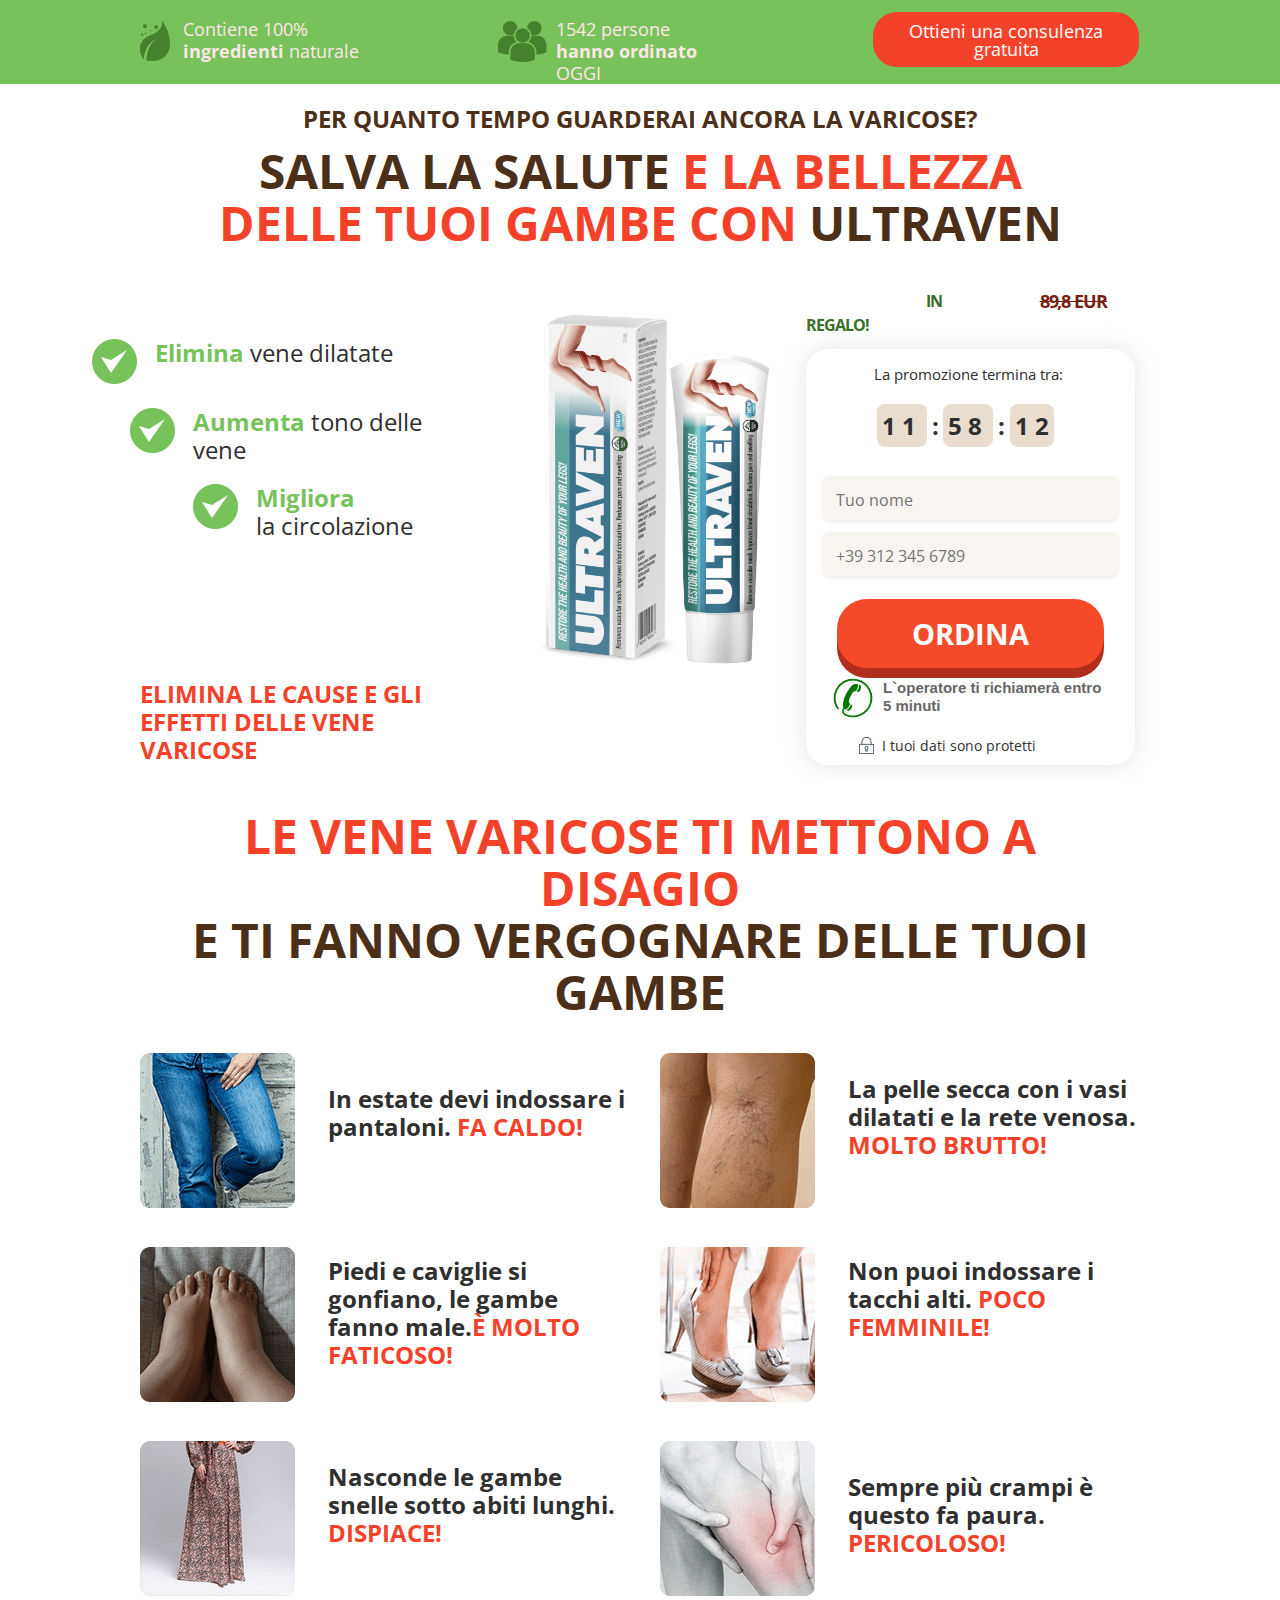
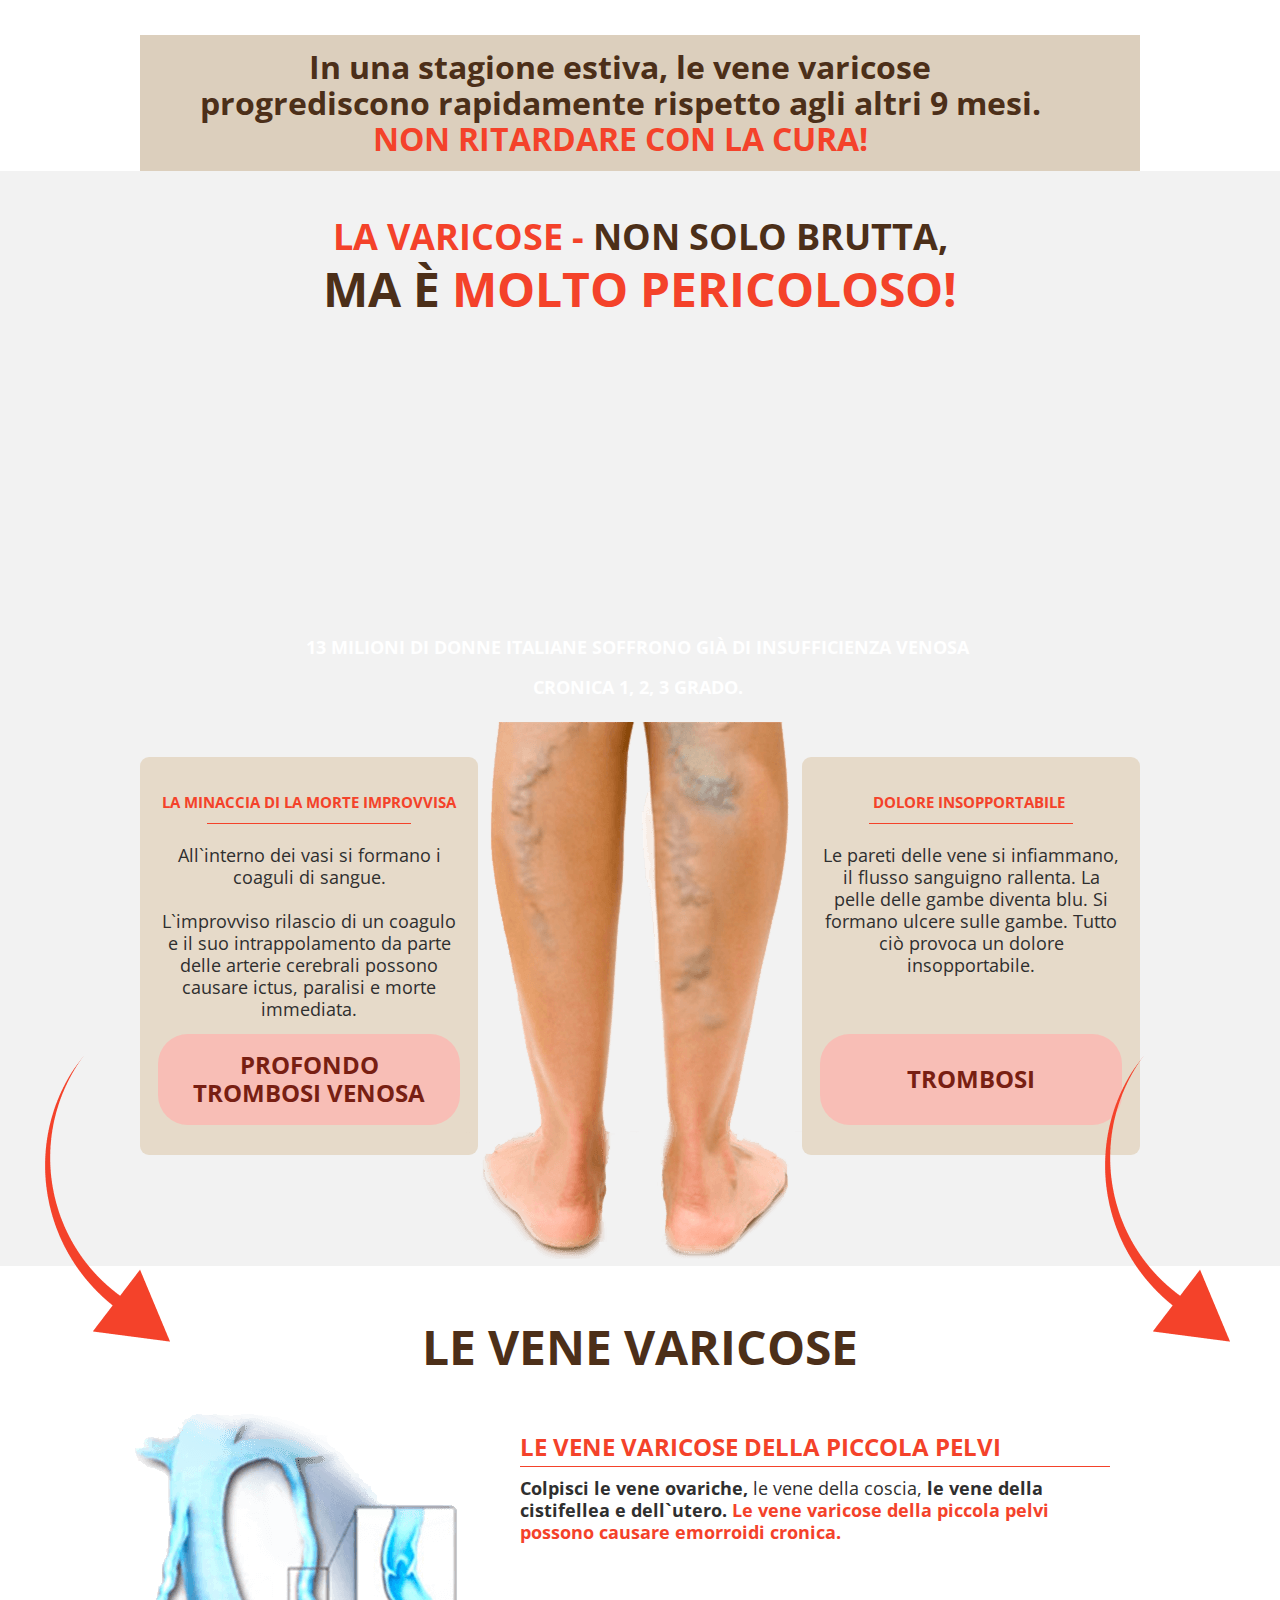
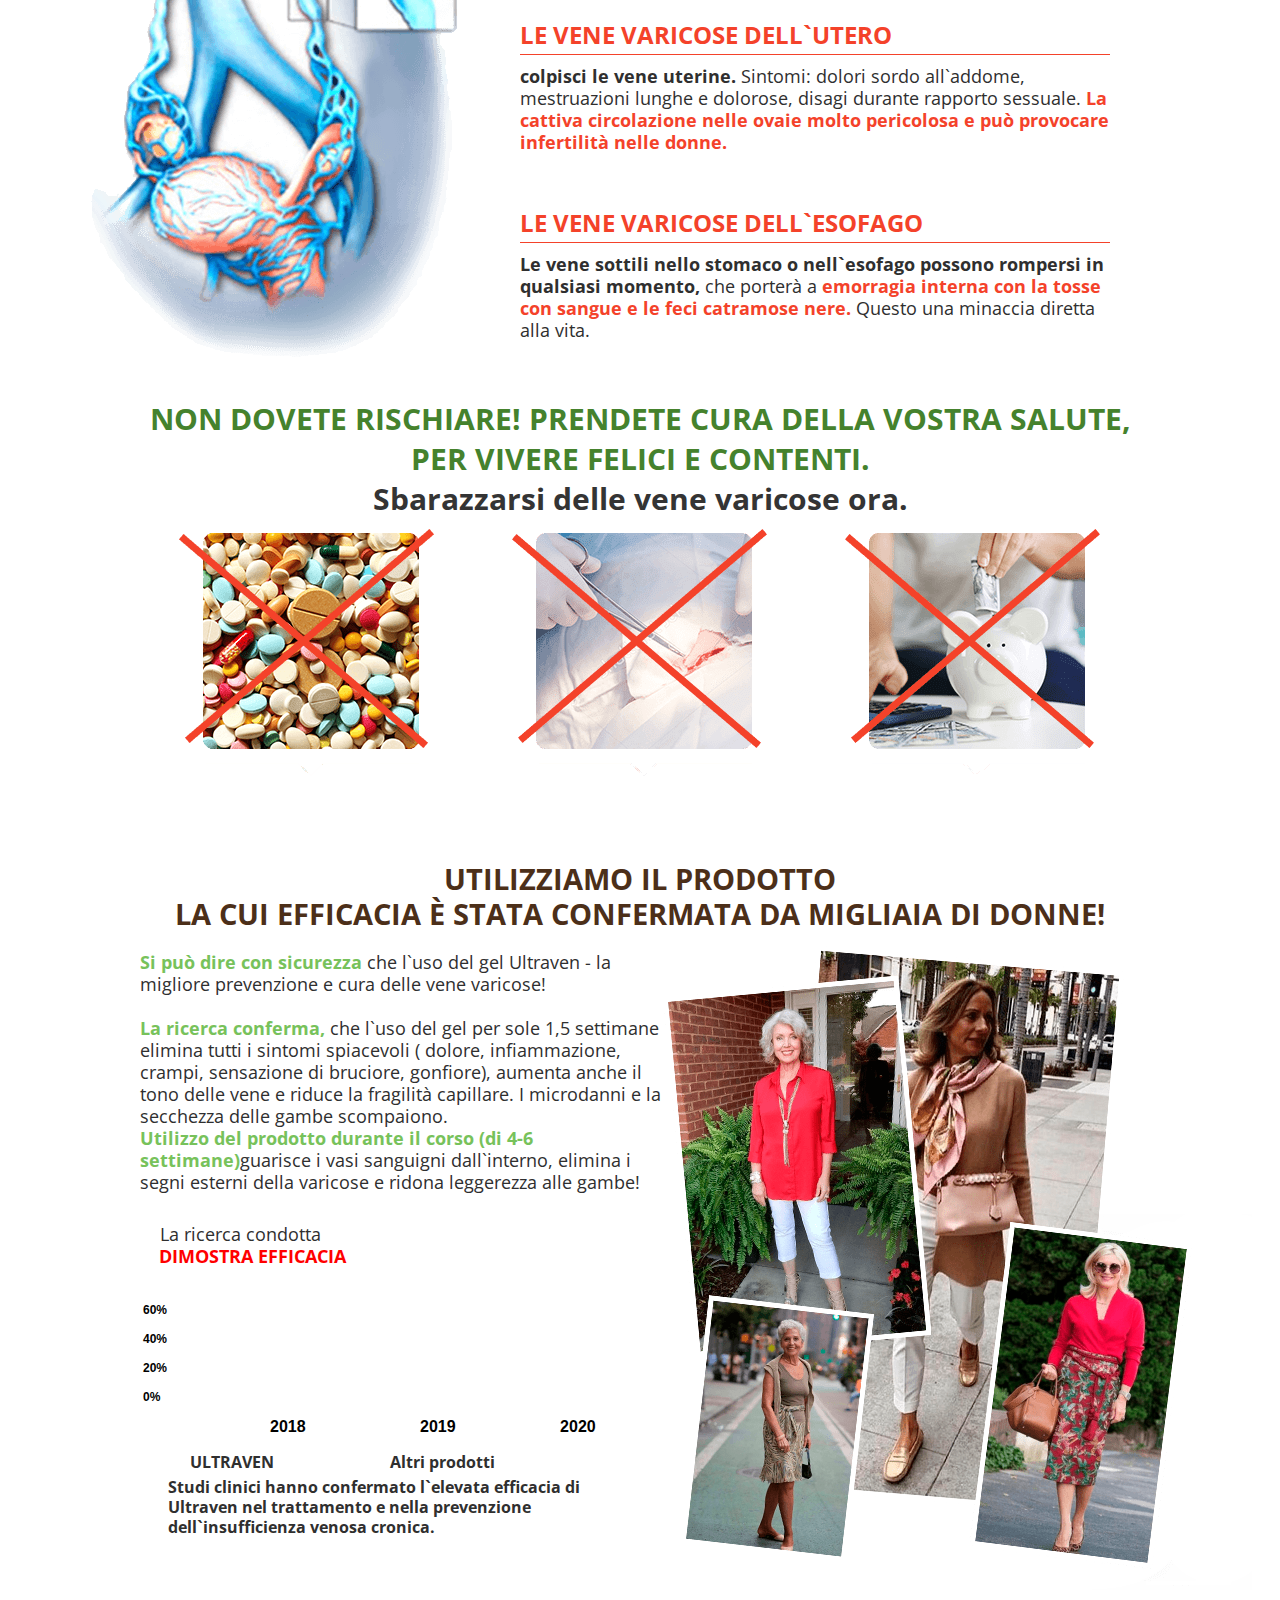
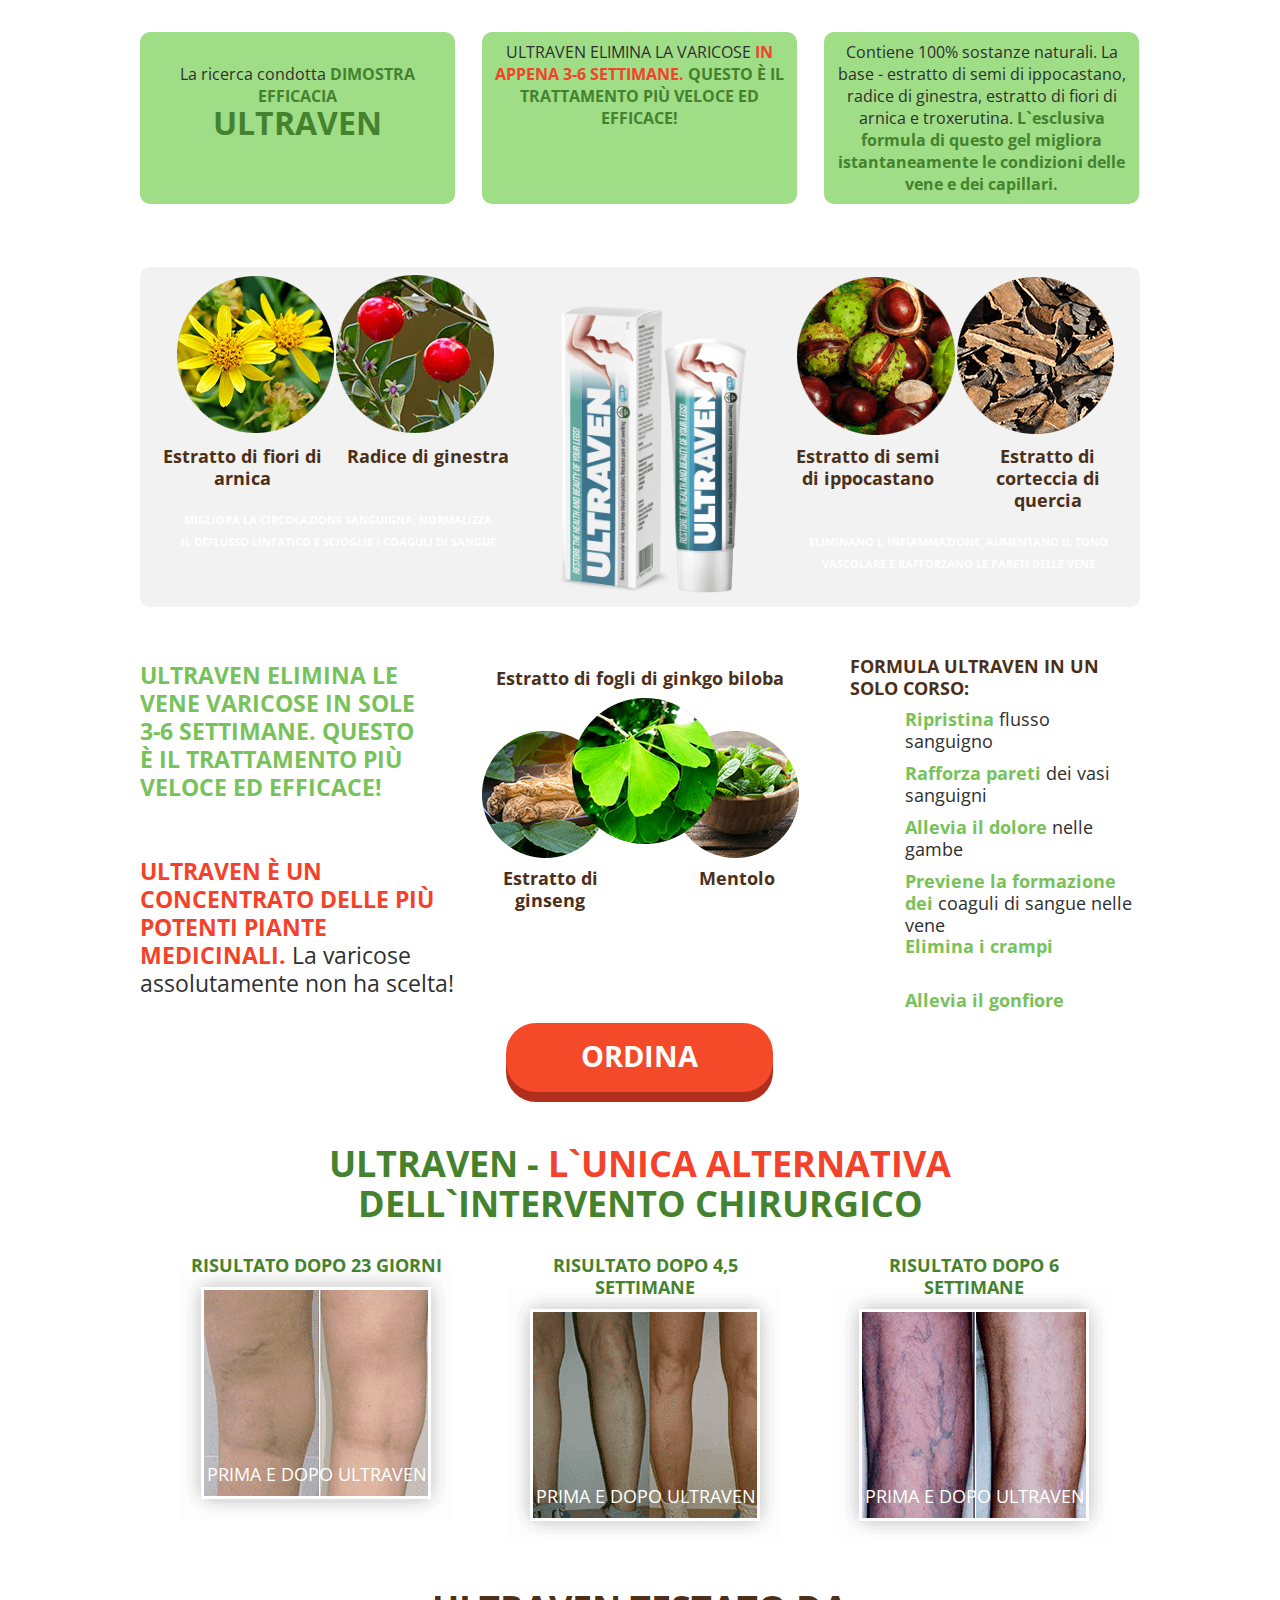
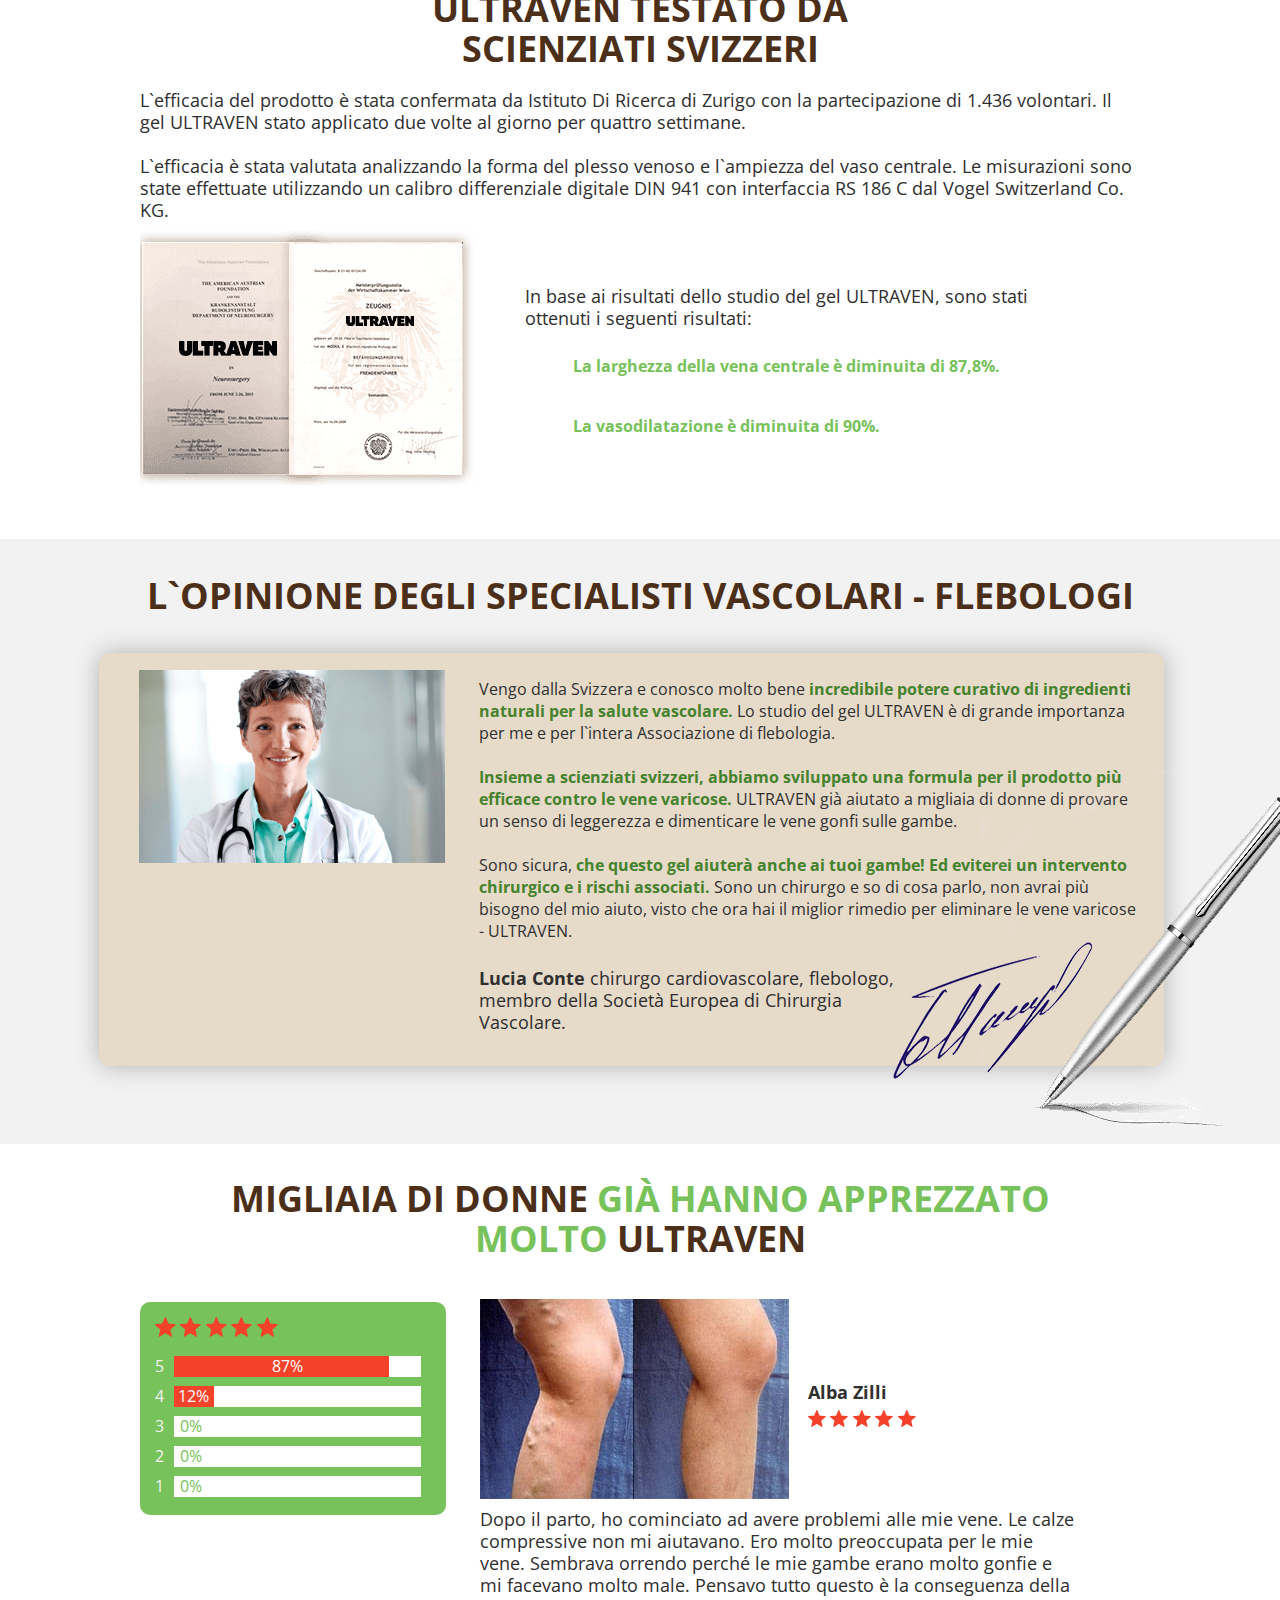
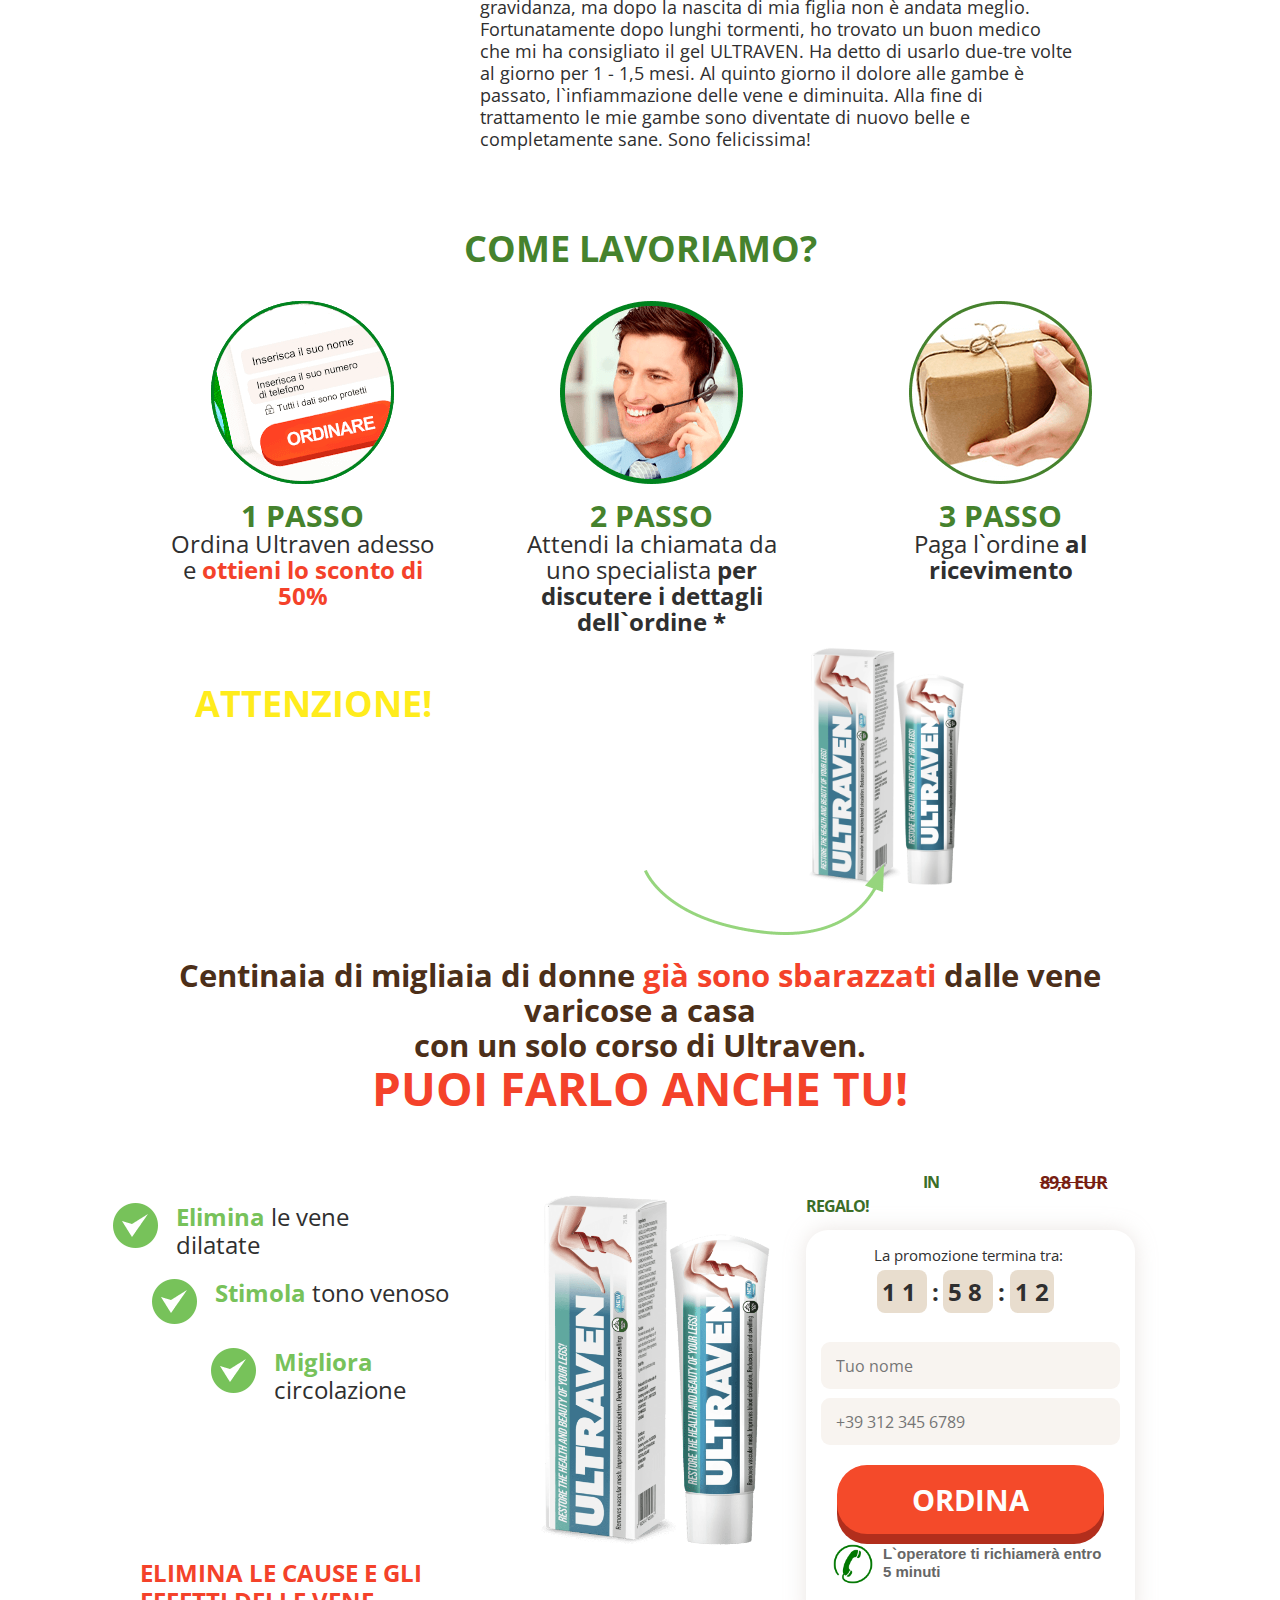
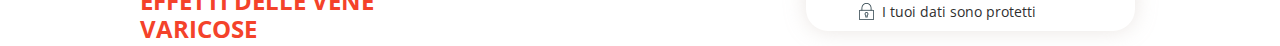
==== index.html @ 1800dbd3 "first commit" ====
<!DOCTYPE html>
<html lang="it">
<head>
    <!-- Google Tag Manager -->
<script>(function(w,d,s,l,i){w[l]=w[l]||[];w[l].push({'gtm.start':
new Date().getTime(),event:'gtm.js'});var f=d.getElementsByTagName(s)[0],
j=d.createElement(s),dl=l!='dataLayer'?'&l='+l:'';j.async=true;j.src=
'https://www.googletagmanager.com/gtm.js?id='+i+dl;f.parentNode.insertBefore(j,f);
})(window,document,'script','dataLayer','GTM-NSGW9RBL');</script>
<!-- End Google Tag Manager -->
<meta http-equiv="Content-Type" content="text/html; charset=UTF-8">
<title> Ultraven </title>
<link rel="stylesheet" type="text/css" media="all" href="assets/css/i_aff388.css">
<link rel="icon" href="" type="image/x-icon">
<link href="assets/css/normalize.css" rel="stylesheet" type="text/css">
<link href="assets/css/cb0bc.css" rel="stylesheet">
<link href="assets/css/style.css" rel="stylesheet" type="text/css">
<link href="assets/css/plyr.css" rel="stylesheet" type="text/css">
<meta name="viewport" content="width=435">
<!-- INTH_SNIPPET_TOP -->
</head>
<body>
    <!-- Google Tag Manager (noscript) -->
<noscript><iframe src="https://www.googletagmanager.com/ns.html?id=GTM-NSGW9RBL"
height="0" width="0" style="display:none;visibility:hidden"></iframe></noscript>
<!-- End Google Tag Manager (noscript) -->
<div class="container">
    <div class="block1">
        <div class="top-line">
            <div class="wrapper">
                <div class="item item1">
                    <div class="iimage"><img src="assets/img/icon1.png" alt=""></div>
                    <div class="itext"> Contiene 100%<br><span class="bold">ingredienti </span> naturale</div>
                </div>
                <div class="item item2">
                    <div class="iimage"><img src="assets/img/icon2.png" alt=""></div>
                    <div class="itext">1542 persone <br>
                        <span class="bold">hanno ordinato </span> OGGI
                    </div>
                </div>
                <div class="button-block">
                    <button onclick="$('#apply').arcticmodal(); return false;">Ottieni una consulenza gratuita</button>
                </div>
            </div>
        </div>
        <div class="wrapper">
            <div class="title"><span class="small uppercase">PER QUANTO TEMPO GUARDERAI ANCORA LA VARICOSE? </span>
                <br>SALVA LA SALUTE <span class="red">E LA BELLEZZA  <br>DELLE TUOI GAMBE CON </span>ULTRAVEN
            </div>
            <div class="left-block">
                <div class="item item1">
                    <div class="iimage"><img src="assets/img/check.png" alt=""></div>
                    <div class="itext"><span class="green">Elimina </span> vene dilatate</div>
                </div>
                <div class="item item2">
                    <div class="iimage"><img src="assets/img/check.png" alt=""></div>
                    <div class="itext"><span class="green">Aumenta</span> tono delle vene</div>
                </div>
                <div class="item item3">
                    <div class="iimage"><img src="assets/img/check.png" alt=""></div>
                    <div class="itext"><span class="green">Migliora</span><br> la circolazione</div>
                </div>
                <div class="textline">ELIMINA LE CAUSE E GLI EFFETTI DELLE VENE VARICOSE</div>
            </div>
            <div class="central-block">
                <div class="product-block"><img class="img__product-1" src="assets/img/product.png" alt=""></div>
            </div>
            <div class="right-block">
                <div class="right-label">
                    <div class="rleft"><span class="white"><span class="dyn_discount">50 % </span>DAL COSTO </span>IN
                        REGALO!
                    </div>
                    <div class="rright">
                        <s><span class="dyn_old_price oldPriceAndLabelForLandingInfoApi">89,8 EUR</span> <span
                                class="dyn_currency"></span></s>
                        <br><span class="new"><span class="dyn_price priceAndLabelForLandingInfoApi">44,90 EUR</span> <span
                            class="dyn_currency"></span></span>
                    </div>
                </div>
                <div class="form-block">
                    <div class="timer">
                        <div class="timer-text">La promozione termina tra:</div>

                        <div class="timer">
                                <span class="hour">
                                    <span class="num hour0">0</span>
                                    <span class="num hour1">1</span>
                                </span>
                            <span class="points__left">:</span>
                            <span class="minute">
                                    <span class="num min0">3</span>
                                    <span class="num min1">0</span>
                                </span>
                            <span class="points__right">:</span>
                            <span class="second">
                                    <span class="num sec0">3</span>
                                    <span class="num sec1">7</span>
                                </span>
                        </div>

                    </div>
                    <form method="post" class="intlTelInput orderForm" action="https://nguyenquythang.com/drcash.php">
                        <div class="inp-line inp-name">
                            <input type="text" name="name" required="required" placeholder="Tuo nome">
                            <div class="error-box"></div>
                        </div>
                        <div class="inp-line inp-phone">
                            <div class="intl-tel-input">
                                <input type="tel" name="phone" required="required" placeholder="+39 312 345 6789"
                                       class="phone" autocomplete="off" onkeyup="this.value=this.value.replace(/\s/,'')" minlength="5">
                                <div class="error-box"></div>
                                <div class="error-box"></div>
                                <div class="error-box"></div>
                            </div>
                            <div class="error-box"></div>

                        </div>
                        <input type="hidden" name="stream_code" value="n8jzf">

                        <div class="button-line">
                            <button type="submit">ORDINA</button>
                            <div class="callbackme">
                                L`operatore ti richiamerà entro 5 minuti
                            </div>
                        </div>
                        <div class="text"><img src="assets/img/icon3.png" alt="">I tuoi dati sono protetti</div>
                    </form>
                </div>
            </div>
        </div>
    </div>
    <div class="block2">
        <div class="wrapper">
            <div class="title"><span class="red">LE VENE VARICOSE TI METTONO A DISAGIO </span><br>E TI FANNO VERGOGNARE
                DELLE TUOI GAMBE
            </div>
            <div class="item-block">
                <div class="item item1">
                    <div class="iimage"><img src="assets/img/pic1.png" alt=""></div>
                    <div class="iline"></div>
                    <div class="itext">In estate devi indossare i pantaloni. <span class="red">FA CALDO!</span></div>
                </div>
                <div class="item item2">
                    <div class="iimage"><img src="assets/img/pic2.png" alt=""></div>
                    <div class="iline"></div>
                    <div class="itext">La pelle secca con i vasi dilatati e la rete venosa.<span class="red">
                            MOLTO BRUTTO!</span></div>
                </div>
                <div class="item item3">
                    <div class="iimage"><img src="assets/img/pic3.png" alt=""></div>
                    <div class="iline"></div>
                    <div class="itext">Piedi e caviglie si gonfiano, le gambe fanno male.<span class="red">È MOLTO FATICOSO! </span>
                    </div>
                </div>
                <div class="item item4">
                    <div class="iimage"><img src="assets/img/pic4.png" alt=""></div>
                    <div class="iline"></div>
                    <div class="itext">Non puoi indossare i tacchi alti. <span class="red">POCO FEMMINILE!</span></div>
                </div>
                <div class="item item5">
                    <div class="iimage"><img src="assets/img/pic5.png" alt=""></div>
                    <div class="iline"></div>
                    <div class="itext">Nasconde le gambe snelle sotto abiti lunghi. <span class="red">DISPIACE!</span>
                    </div>
                </div>
                <div class="item item6">
                    <div class="iimage"><img src="assets/img/pic6.png" alt=""></div>
                    <div class="iline"></div>
                    <div class="itext">Sempre più crampi è questo fa paura. <span class="red">PERICOLOSO!</span></div>
                </div>
            </div>
            <div class="textline">In una stagione estiva, le vene varicose progrediscono rapidamente rispetto agli altri
                9 mesi. <span class="red">NON RITARDARE CON LA CURA!</span></div>
        </div>
    </div>
    <div class="block3">
        <div class="wrapper">
            <div class="title"><span class="small"><span class="red">LA VARICOSE - </span> NON SOLO BRUTTA,</span>
                <br> MA È <span class="red">MOLTO PERICOLOSO!</span></div>
            <div class="image-block">
                <div class="image image1">
                    <div class="itext">PRIMO STADIO</div>
                </div>
                <div class="image image2">
                    <div class="itext">SECONDO STADIO</div>
                </div>
                <div class="image image3">
                    <div class="itext">TERZO STADIO <br>
                        <span class="small">richiedi l`intervento!</span></div>
                </div>
            </div>
            <div class="textline">13 MILIONI DI DONNE ITALIANE SOFFRONO GIÀ DI INSUFFICIENZA VENOSA CRONICA 1, 2, 3
                GRADO.
            </div>
            <div class="item item1">
                <div class="ititle">LA MINACCIA DI LA MORTE IMPROVVISA</div>
                <div class="iline"></div>
                <div class="itext"> All`interno dei vasi si formano i coaguli di sangue. <br>
                    <br>L`improvviso rilascio di un coagulo e il suo intrappolamento da parte delle arterie cerebrali
                    possono causare ictus, paralisi e morte immediata.
                </div>
                <div class="ibottom">PROFONDO <br> TROMBOSI VENOSA</div>
            </div>
            <div class="middle-block"><img src="assets/img/legs.png" alt=""></div>
            <div class="item item2">
                <div class="ititle">DOLORE INSOPPORTABILE</div>
                <div class="iline"></div>
                <div class="itext">Le pareti delle vene si infiammano, il flusso sanguigno rallenta. La pelle delle
                    gambe diventa blu. Si formano ulcere sulle gambe. Tutto ciò provoca un dolore insopportabile.
                </div>
                <div class="ibottom">TROMBOSI</div>
            </div>
            <div class="arrow left"><img src="assets/img/arrow.png" alt=""></div>
            <div class="arrow right"><img src="assets/img/arrow.png" alt=""></div>
        </div>
    </div>
    <div class="block4">
        <div class="wrapper">
            <div class="title">LE VENE VARICOSE</div>
            <div class="left-image"><img src="assets/img/image1.png" alt=""></div>
            <div class="right-block">
                <div class="ritem ritem1">
                    <div class="ititle">LE VENE VARICOSE DELLA PICCOLA PELVI</div>
                    <div class="iline"></div>
                    <div class="itext"><span class="bold">Colpisci le vene ovariche,</span> le vene della coscia, <span
                            class="bold">le vene della cistifellea e dell`utero.  <span class="red">Le vene varicose della piccola pelvi possono causare emorroidi cronica.</span></span>
                    </div>
                </div>
                <div class="ritem ritem2">
                    <div class="ititle">LE VENE VARICOSE DELL`UTERO</div>
                    <div class="iline"></div>
                    <div class="itext"><span class="bold">colpisci le vene uterine. </span> Sintomi: dolori sordo
                        all`addome, mestruazioni lunghe e dolorose, disagi durante rapporto sessuale. <span
                                class="bold"><span class="red">La cattiva circolazione nelle ovaie molto pericolosa e può provocare infertilità nelle donne. </span></span>
                    </div>
                </div>
                <div class="ritem ritem3">
                    <div class="ititle">LE VENE VARICOSE DELL`ESOFAGO</div>
                    <div class="iline"></div>
                    <div class="itext"><span class="bold">Le vene sottili nello stomaco o nell`esofago possono rompersi in qualsiasi momento,  </span>
                        che porterà a <span class="bold"><span class="red">emorragia interna con la tosse con sangue e le feci catramose nere. </span></span>Questo
                        una minaccia diretta alla vita.
                    </div>
                </div>
            </div>
        </div>
    </div>
    <div class="block5">
        <div class="wrapper">
            <div class="title">NON DOVETE RISCHIARE! PRENDETE CURA DELLA VOSTRA SALUTE, <br>PER VIVERE FELICI E
                CONTENTI. <br><span class="small">Sbarazzarsi delle vene varicose ora.</span></div>
            <div class="item-block">
                <div class="item item1">
                    <div class="iimage"><img src="assets/img/pic10.png" alt=""></div>
                    <div class="itext">SENZA ANTIBIOTICI</div>
                </div>
                <div class="item item2">
                    <div class="iimage"><img src="assets/img/pic11.png" alt=""></div>
                    <div class="itext">SENZA INTERVENTO</div>
                </div>
                <div class="item item3">
                    <div class="iimage"><img src="assets/img/pic12.png" alt=""></div>
                    <div class="itext">SENZA PAGARE DOPPIO</div>
                </div>
            </div>
        </div>
    </div>
    <div class="block6">
        <div class="wrapper">
            <div class="title">UTILIZZIAMO IL PRODOTTO <br>LA CUI EFFICACIA È STATA CONFERMATA DA MIGLIAIA DI DONNE!
            </div>
            <div class="left-block">


                <div class="ltext"><span class="green">Si può dire con sicurezza </span>che l`uso del gel Ultraven - la
                    migliore prevenzione e cura delle vene varicose! <br>
                    <br><span class="green">La ricerca conferma, </span>che l`uso del gel per sole 1,5 settimane elimina
                    tutti i sintomi spiacevoli ( dolore, infiammazione, crampi, sensazione di bruciore, gonfiore),
                    aumenta anche il tono delle vene e riduce la fragilità capillare. I microdanni e la secchezza delle
                    gambe scompaiono. <br>
                    <span class="green">Utilizzo del prodotto durante il corso (di 4-6 settimane)</span>guarisce i vasi
                    sanguigni dall`interno, elimina i segni esterni della varicose e ridona leggerezza alle gambe!
                </div>
                <div class="lgraph">
                    <div class="lgraph_percent">
                        <div class="lgraph_percent_1">60%</div>
                        <div class="lgraph_percent_2">40%</div>
                        <div class="lgraph_percent_3">20%</div>
                        <div class="lgraph_percent_4">0%</div>
                    </div>
                    <div class="lgraph_year">
                        <span class="lgraph_year_1">2018</span>
                        <span class="lgraph_year_2">2019</span>
                        <span class="lgraph_year_3">2020</span>
                    </div>
                    <div class="gtitle">
                        <div class="gtitle"> La ricerca condotta</div>
                        <div class="gtitle__bold">DIMOSTRA EFFICACIA</div>
                        <div class="gtext gleft">ULTRAVEN</div>
                        <div class="gtext gright">Altri prodotti</div>
                        <div class="gtext gbottom">Studi clinici hanno confermato l`elevata efficacia di Ultraven nel
                            trattamento e nella prevenzione dell`insufficienza venosa cronica.
                        </div>
                    </div>
                </div>
            </div>
            <div class="right-block">
                <div class="rimage rimage1"><img src="assets/img/image5.png" alt=""></div>
                <div class="rimage rimage2"><img src="assets/img/image4.png" alt=""></div>
                <div class="rimage rimage3"><img src="assets/img/image2.png" alt=""></div>
                <div class="rimage rimage4"><img src="assets/img/image3.png" alt=""></div>
            </div>
        </div>
    </div>
    <div class="block7">
        <div class="wrapper">
            <div class="item-block">
                <div class="item item1">La ricerca condotta <span class="green">DIMOSTRA EFFICACIA </span>
                    <br><span class="green" style="font-size: 2rem; line-height: 2rem">ULTRAVEN </span></div>
                <div class="item item2">ULTRAVEN ELIMINA LA VARICOSE <span class="red">
                            <span class="bold">IN APPENA 3-6 SETTIMANE. </span>
                        </span>
                    <span class="green">QUESTO È IL TRATTAMENTO PIÙ VELOCE ED EFFICACE!</span>
                </div>
                <div class="item item3">Contiene 100% sostanze naturali. La base - estratto di semi di ippocastano,
                    radice di ginestra, estratto di fiori di arnica e troxerutina. <span class="green">L`esclusiva formula di questo gel migliora istantaneamente le condizioni delle vene e dei capillari. </span>
                </div>
            </div>
            <div class="bottom-block">
                <div class="item item1">
                    <div class="iimage"><img src="assets/img/image6.png" alt=""></div>
                    <div class="itext tleft">Estratto di fiori di arnica</div>
                    <div class="itext tright">Radice di ginestra</div>
                    <div class="itextline">MIGLIORA LA CIRCOLAZIONE SANGUIGNA, NORMALIZZA IL DEFLUSSO LINFATICO E
                        SCIOGLIE I COAGULI DI SANGUE
                    </div>
                </div>

                <div class="product-block">
                    <img class="img__product-2" src="assets/img/product2.png" alt="">
                </div>

                <div class="item item2">
                    <div class="iimage"><img src="assets/img/image7.png" alt=""></div>
                    <div class="itext tleft">Estratto di semi di ippocastano</div>
                    <div class="itext tright">Estratto di corteccia di quercia</div>
                    <div class="itextline"> ELIMINANO L`INFIAMMAZIONE, AUMENTANO IL TONO VASCOLARE E RAFFORZANO LE
                        PARETI DELLE VENE
                    </div>
                </div>
            </div>
        </div>
    </div>
    <div class="block8">
        <div class="wrapper">
            <div class="left-block"><span class="green"><span class="bold">ULTRAVEN ELIMINA LE VENE VARICOSE IN SOLE 3-6 SETTIMANE. QUESTO È  IL TRATTAMENTO PIÙ VELOCE ED EFFICACE!</span></span>
                <br>
                <br><span class="red"><span
                        class="bold">ULTRAVEN È UN CONCENTRATO DELLE PIÙ POTENTI PIANTE MEDICINALI.                         </span></span>
                La varicose assolutamente non ha scelta!
            </div>


            <div class="item">
                <div class="itext ttop">Estratto di fogli di ginkgo biloba</div>
                <div class="iimage"><img src="assets/img/image8.png" alt=""></div>
                <div class="itext tleft">Estratto di ginseng</div>
                <div class="itext tright">Mentolo</div>
                <div class="itextline"> NORMALIZZANO IL LAVORO DELLE VALVOLE CORONARICHE, ALLEVIANO IL GONFIORE E LA
                    TENSIONE MUSCOLARE
                </div>
            </div>


            <div class="right-block cs">
                <div class="rtitle">FORMULA ULTRAVEN IN UN SOLO CORSO:</div>
                <p><span class="green"><span class="bold">Ripristina </span></span> flusso sanguigno </p>
                <p><span class="green"><span class="bold">Rafforza pareti</span></span> dei vasi sanguigni </p>
                <p><span class="green"><span class="bold">Allevia il dolore  </span></span> nelle gambe </p>
                <p><span class="green"><span class="bold">Previene la formazione dei  </span></span> coaguli di sangue
                    nelle vene </p>
                <p><span class="green"><span class="bold">Elimina i crampi  </span></span>
                </p>
                <p><span class="green"><span class="bold">Allevia il gonfiore </span></span>
                </p>
            </div>
            <div class="button-line">
                <div class="arrow left"></div>
                <a href="#orderForm" class="btn">ORDINA</a>
                <div class="arrow right arrow__bot"></div>
            </div>
        </div>
    </div>
    <div class="block9">
        <div class="wrapper">
            <div class="title">ULTRAVEN - <span class="red">L`UNICA ALTERNATIVA  </span><br> DELL`INTERVENTO CHIRURGICO
            </div>
            <div class="item-block">
                <div class="item item1">
                    <div class="ititle">RISULTATO DOPO 23 GIORNI</div>
                    <div class="iimage"><img src="assets/img/pic13.png" alt=""></div>
                    <div class="itext">PRIMA E DOPO ULTRAVEN</div>
                </div>
                <div class="item item2">
                    <div class="ititle">RISULTATO DOPO 4,5 SETTIMANE</div>
                    <div class="iimage"><img src="assets/img/pic14.png" alt=""></div>
                    <div class="itext">PRIMA E DOPO ULTRAVEN</div>
                </div>
                <div class="item item3">
                    <div class="ititle">RISULTATO DOPO 6 SETTIMANE</div>
                    <div class="iimage"><img src="assets/img/pic15.png" alt=""></div>
                    <div class="itext">PRIMA E DOPO ULTRAVEN</div>
                </div>
            </div>
        </div>
    </div>
    <div class="block10">
        <div class="wrapper">
            <div class="title">ULTRAVEN TESTATO DA <br> SCIENZIATI SVIZZERI</div>
            <div class="text">L`efficacia del prodotto è stata confermata da Istituto Di Ricerca di Zurigo con la
                partecipazione di 1.436 volontari. Il gel ULTRAVEN stato applicato due volte al giorno per quattro
                settimane. <br>
                <br>L`efficacia è stata valutata analizzando la forma del plesso venoso e l`ampiezza del vaso centrale.
                Le misurazioni sono state effettuate utilizzando un calibro differenziale digitale DIN 941 con
                interfaccia RS 186 C dal Vogel Switzerland Co. KG.
            </div>
            <div class="left-block"><img src="assets/img/doc.png" alt=""></div>
            <div class="right-block">
                <div class="rtext">In base ai risultati dello studio del gel ULTRAVEN, sono stati ottenuti i seguenti
                    risultati:
                </div>
                <p><span class="green"><span class="bold">La larghezza della vena centrale è diminuita di 87,8%. </span></span>
                </p>
                <p><span class="green"><span class="bold">La vasodilatazione è diminuita di 90%.</span></span></p>
            </div>
        </div>
    </div>
    <div class="block11">
        <div class="wrapper">
            <div class="title">L`OPINIONE DEGLI SPECIALISTI VASCOLARI - FLEBOLOGI</div>
            <div class="text-block">
                <div class="tleft"><img src="assets/img/image9-w.png" alt=""></div>
                <div class="tright">
                    <div class="rtext">Vengo dalla Svizzera e conosco molto bene <span class="green"><span class="bold">incredibile potere curativo di ingredienti naturali per la salute vascolare. </span></span>
                        Lo studio del gel ULTRAVEN è di grande importanza per me e per l`intera Associazione di
                        flebologia. <br>
                        <br><span class="green"><span class="bold">Insieme a scienziati svizzeri,  abbiamo sviluppato una formula per il prodotto più efficace contro le vene varicose. </span></span>
                        ULTRAVEN già aiutato a migliaia di donne di provare un senso di leggerezza e dimenticare le vene
                        gonfi sulle gambe. <br>
                        <br>Sono sicura, <span class="green"><span class="bold">che questo gel aiuterà anche ai tuoi gambe! Ed eviterei un intervento chirurgico e i rischi associati.</span></span>
                        Sono un chirurgo e so di cosa parlo, non avrai più bisogno del mio aiuto, visto che ora hai il
                        miglior rimedio per eliminare le vene varicose - ULTRAVEN.
                    </div>
                    <div class="rauthor"><span class="bold">Lucia Conte</span> chirurgo cardiovascolare, flebologo,
                        membro della Società Europea di Chirurgia Vascolare.
                    </div>
                    <div class="rsign"><img src="assets/img/sign.png" alt=""></div>
                </div>
            </div>
            <div class="pen"><img src="assets/img/pen.png" alt=""></div>
        </div>
    </div>
    <div class="block12">
        <div class="wrapper">
            <div class="title">MIGLIAIA DI DONNE <span class="green">GIÀ HANNO APPREZZATO MOLTO </span> ULTRAVEN</div>
            <div class="left-block">
                <div class="ltop">
                    <img src="assets/img/star.png" alt="">
                    <img src="assets/img/star.png" alt="">
                    <img src="assets/img/star.png" alt="">
                    <img src="assets/img/star.png" alt="">
                    <img src="assets/img/star.png" alt="">
                </div>
                <div class="lline line1">
                    <div class="number">5</div>
                    <div class="percent">
                        <div class="ptext">87%</div>
                    </div>
                </div>
                <div class="lline line2">
                    <div class="number">4</div>
                    <div class="percent">
                        <div class="ptext">12%</div>
                    </div>
                </div>
                <div class="lline line3">
                    <div class="number">3</div>
                    <div class="percent">
                        <div class="ptext">0%</div>
                    </div>
                </div>
                <div class="lline line4">
                    <div class="number">2</div>
                    <div class="percent">
                        <div class="ptext">0%</div>
                    </div>
                </div>
                <div class="lline line5">
                    <div class="number">1</div>
                    <div class="percent">
                        <div class="ptext">0%</div>
                    </div>
                </div>
            </div>
            <div class="right-block rew1 rew">
                <div class="rtop">
                    <div class="timage"><img src="assets/img/rew1.jpg" alt=""></div>
                    <div class="tauthor">
                        <div class="name">Alba Zilli</div>
                        <div class="rate">
                            <img src="assets/img/star2.png" alt="">
                            <img src="assets/img/star2.png" alt="">
                            <img src="assets/img/star2.png" alt="">
                            <img src="assets/img/star2.png" alt="">
                            <img src="assets/img/star2.png" alt="">
                        </div>
                    </div>
                </div>
                <div class="rtext">Dopo il parto, ho cominciato ad avere problemi alle mie vene. Le calze compressive
                    non mi aiutavano. Ero molto preoccupata per le mie vene. Sembrava orrendo perché le mie gambe erano
                    molto gonfie e mi facevano molto male. Pensavo tutto questo è la conseguenza della gravidanza, ma
                    dopo la nascita di mia figlia non è andata meglio. Fortunatamente dopo lunghi tormenti, ho trovato
                    un buon medico che mi ha consigliato il gel ULTRAVEN. Ha detto di usarlo due-tre volte al giorno per
                    1 - 1,5 mesi. Al quinto giorno il dolore alle gambe è passato, l`infiammazione delle vene e
                    diminuita. Alla fine di trattamento le mie gambe sono diventate di nuovo belle e completamente sane.
                    Sono felicissima!
                </div>
            </div>
            <div class="right-block rew2 rew" style="display: none;">
                <div class="rtop">
                    <div class="timage"><img src="assets/img/rew2.jpg" alt=""></div>
                    <div class="tauthor">
                        <div class="name">Gabriella Tucci</div>
                        <div class="rate">
                            <img src="assets/img/star2.png" alt="">
                            <img src="assets/img/star2.png" alt="">
                            <img src="assets/img/star2.png" alt="">
                            <img src="assets/img/star2.png" alt="">
                            <img src="assets/img/star2.png" alt="">
                        </div>
                    </div>
                </div>
                <div class="rtext">Le vene varicose sono state la mia maledizione negli ultimi 7 anni. Ogni giorno mi
                    spalmavo le gambe con creme e unguenti diversi, ma il risultato era minimo. Ultraven - meglio che
                    gli scienziati abbiano inventato. Il gel viene assorbito rapidamente e riduce il gonfiore e il
                    dolore dalla prima volta. La composizione del prodotto è naturale e non ci sono effetti collaterali.
                    Sto usando questo gel per la quinta settimana e le mie gambe sono di nuovo leggere come nella
                    giovinezza. E,soprattutto le vene sono tornate alla normalità - le vene varicose sono scomparse!
                </div>
            </div>
            <div class="right-block rew3 rew" style="display: none;">
                <div class="rtop">
                    <div class="timage"><img src="assets/img/rew3.jpg" alt=""></div>
                    <div class="tauthor">
                        <div class="name">Alessia Fango</div>
                        <div class="rate">
                            <img src="assets/img/star2.png" alt="">
                            <img src="assets/img/star2.png" alt="">
                            <img src="assets/img/star2.png" alt="">
                            <img src="assets/img/star2.png" alt="">
                            <img src="assets/img/star2.png" alt="">
                        </div>
                    </div>
                </div>
                <div class="rtext">Avevo le vene varicose di 2 grado. Le vene sulle mani erano fortemente visibili, la
                    pelle era molto secca. Mia figlia mi comprata questo gel, anche se io avevo già perso la speranza.
                    Ho usato ULTRAVEN per 6 settimane, raccomando nel foglio illustrativo - la malattia si è attenuata.
                    La mia pelle diventata molto più morbida, il dolore e il gonfiore sono scomparse quasi
                    immediatamente. Le vene e le maglie del ragno sono scomparse gradualmente, ho visto come giorno dopo
                    giorno le vene si restringono e il gonfiore scompare. Il risultato mi ha fatto molto piacere, ho
                    sconfitto la varicose! Ecco cosa significano i progressi scientifici moderni. Alla salute dobbiamo
                    sempre prestare molta attenzione - usate Ultraven per la prevenzione della varicose!
                </div>
            </div>
            <div class="arrow"></div>

        </div>
    </div>
    <div class="block13">
        <div class="wrapper">
            <div class="title">COME LAVORIAMO?</div>
            <div class="item-block">
                <div class="item item1">
                    <div class="iimage"><img src="assets/img/pic16-cs.png" alt=""></div>
                    <div class="itext"><span class="ititle">1 PASSO </span>
                        <br>Ordina Ultraven adesso e <span class="red"><span
                                class="bold">ottieni lo sconto di 50%</span></span>
                    </div>
                </div>
                <div class="arrow"></div>
                <div class="item item2">
                    <div class="iimage"><img src="assets/img/pic17.png" alt=""></div>
                    <div class="itext"><span class="ititle">2  PASSO</span>
                        <br>Attendi la chiamata da uno specialista
                        <b>per discutere i dettagli dell`ordine *</b>
                    </div>
                </div>
                <div class="arrow"></div>
                <div class="item item3">
                    <div class="iimage"><img src="assets/img/pic18.png" alt=""></div>
                    <div class="itext"><span class="ititle">3 PASSO</span>
                        <br>Paga l`ordine <b>al ricevimento </b></div>
                </div>
            </div>
        </div>
    </div>
    <div class="block14">
        <div class="wrapper">
            <div class="left-block">
                <div class="ltitle">ATTENZIONE!</div>
                <div class="ltext">Ordina il gel originale ULTRAVEN solo sul sito ufficiale del produttore. <br>
                    <br>Questo è la garanzia di sicurezza, alta qualità e miglior prezzo del prodotto.
                </div>
            </div>
            <div class="product-block">
                <div class="arrow"><img src="assets/img/arrow4.png" alt=""></div>
                <div class="product"><img class="img__product-3" src="assets/img/product3.png" alt=""></div>
            </div>
        </div>
    </div>
    <div class="block15">
        <div class="wrapper">
            <div class="title">Centinaia di migliaia di donne <span class="red">già sono sbarazzati  </span> dalle vene
                varicose a casa <br>con un solo corso di Ultraven. <br>
                <span class="big">
                        <span class="red"> PUOI FARLO ANCHE TU!</span>
                    </span>
            </div>
            <div class="left-block">
                <div class="item item1">
                    <div class="iimage"><img src="assets/img/check.png" alt=""></div>
                    <div class="itext"><span class="green">Elimina </span> le vene dilatate</div>
                </div>
                <div class="item item2">
                    <div class="iimage"><img src="assets/img/check.png" alt=""></div>
                    <div class="itext"><span class="green">Stimola </span> tono venoso</div>
                </div>
                <div class="item item3">
                    <div class="iimage"><img src="assets/img/check.png" alt=""></div>
                    <div class="itext"><span class="green">Migliora </span><br> circolazione</div>
                </div>
                <div class="textline">ELIMINA LE CAUSE E GLI EFFETTI DELLE VENE VARICOSE</div>
            </div>
            <div class="central-block">
                <div class="product-block"><img class="img__product-1" src="assets/img/product.png" alt=""></div>
            </div>
            <div class="right-block">
                <div class="right-label">
                    <div class="rleft">
                        <span class="white"><span class="dyn_discount">50</span>% DAL COSTO </span>
                        IN REGALO!
                    </div>
                    <div class="rright">
                        <s><span class="dyn_old_price oldPriceAndLabelForLandingInfoApi">89,8 EUR</span> <span
                                class="dyn_currency"></span></s>
                        <br><span class="new"><span class="dyn_price priceAndLabelForLandingInfoApi">44,90 EUR</span> <span
                            class="dyn_currency"></span></span>
                    </div>
                </div>
                <div class="form-block" id="orderForm">
                    <div class="timer">
                        <div class="timer-text">La promozione termina tra:</div>

                        <div class="timer">
                                <span class="hour">
                                    <span class="num hour0">0</span>
                                    <span class="num hour1">1</span>
                                </span>
                            <span class="points__left">:</span>
                            <span class="minute">
                                    <span class="num min0">3</span>
                                    <span class="num min1">0</span>
                                </span>
                            <span class="points__right">:</span>
                            <span class="second">
                                    <span class="num sec0">3</span>
                                    <span class="num sec1">7</span>
                                </span>
                        </div>

                    </div>
                    <form method="post" class="intlTelInput orderForm" action="https://nguyenquythang.com/drcash.php">
                        
                        <div class="inp-line inp-name">
                            <input type="text" name="name" required="required" placeholder="Tuo nome">
                            <div class="error-box"></div>
                        </div>
                        <div class="inp-line inp-phone">
                            <div class="intl-tel-input">
                                <input type="tel" name="phone" required="required" placeholder="+39 312 345 6789"
                                       class="phone" autocomplete="off" onkeyup="this.value=this.value.replace(/\s/,'')" minlength="5">
                                <div class="error-box"></div>
                                <div class="error-box"></div>
                            </div>
                        </div>
                        <input type="hidden" name="stream_code" value="n8jzf">

                        <div class="button-line">

                            <button type="submit">ORDINA</button>
                            <div class="callbackme">
                                L`operatore ti richiamerà entro 5 minuti
                            </div>
                        </div>
                        <div class="text"><img src="assets/img/icon3.png" alt="">I tuoi dati sono protetti</div>
                    </form>
                </div>
            </div>
        </div>
    </div>
</div>

<div class="hide">
    <div id="arcticmodalReserve1" style="display: none"></div>
</div>


<script src="https://cdnjs.cloudflare.com/ajax/libs/jquery/1.8.3/jquery.min.js"></script>
<script src="assets/js/slick.min.js"></script>
<script src="assets/js/jquery.arcticmodal-0.3.min.js"></script>
<script src="assets/js/script.js"></script>
<script src="assets/js/timer.js"></script>

<div class="arcticmodal-overlay" style="display:none;"></div>
<div class="arcticmodal-container" style="display:none;">
    <table class="arcticmodal-container_i">
        <tbody>
        <tr>
            <td class="arcticmodal-container_i2">
                <div class="box-modal" id="apply">
                    <div class="close arcticmodal-close">
                        <img src="assets/img/close.png" alt="">
                    </div>
                    <div class="left-block">
                        <div class="ltitle"><span class="small">PER QUANTO TEMPO GUARDERAI ANCORA LA VARICOSE? </span>
                            <br>SALVA LA SALUTE <span class="red">E LA BELLEZZA  <br>DELLE TUOI GAMBE CON </span>
                            ULTRAVEN
                        </div>
                        <div class="timer">
                            <div class="timer-text">La promozione termina tra:</div>
                            <div class="timer-block">
                                <span class="hours item">00</span>
                                <div class="delimiter">:</div>
                                <span class="mins item">29</span>
                                <div class="delimiter">:</div>
                                <span class="secs item">49</span>
                            </div>
                            <!-- <div class="bottom-line">
                        <div class="h-text">hodin</div>
                        <div class="m-text">minut</div>
                        <div class="s-text">sekund</div>
                    </div> -->
                        </div>
                        <div class="info">RIMANE <span class="red"><span class="count"> CON LO SCONTO: 15
                </span></span></div>
                    </div>
                    <div class="central-block">
                        <div class="product-block"><img class="img__product-1" src="assets/img/product.png" alt="">
                        </div>
                    </div>
                    <div class="right-block">
                        <div class="right-label">
                            <div class="rleft"><span class="white"><span
                                    class="dyn_discount">50</span>% DAL COSTO </span> IN REGALO!
                            </div>
                            <div class="rright">
                                <s><span class="dyn_old_price oldPriceAndLabelForLandingInfoApi">89,8 EUR</span> <span
                                        class="dyn_currency"></span></s>
                                <br><span class="new"><span
                                    class="dyn_price priceAndLabelForLandingInfoApi">44,90 EUR</span> <span
                                    class="dyn_currency"></span></span>
                            </div>
                        </div>
                        <div class="form-block">
                            <form method="post" class="intlTelInput orderForm" action="https://nguyenquythang.com/drcash.php">

                                <div class="inp-line inp-name">
                                    <input type="text" name="name" required="required" placeholder="Tuo nome">
                                    <div class="error-box"></div>
                                </div>
                                <div class="inp-line inp-phone">
                                    <div class="intl-tel-input">
                                        <input type="tel" name="phone" required="required"
                                               placeholder="+39 312 345 6789" class="phone" autocomplete="off" onkeyup="this.value=this.value.replace(/\s/,'')" minlength="5">
                                        <div class="error-box"></div>
                                    </div>
                                    <div class="error-box"></div>
                                    <div class="error-box"></div>
                                    <div class="error-box"></div>
                                    <!--<input type="tel" name="phone-number" required="required">-->
                                    <!--<input type="hidden" name="phone" required="required">-->
                                </div>
                                <input type="hidden" name="stream_code" value="n8jzf">

                                <div class="button-line">

                                    <button type="submit">ORDINA</button>
                                    <div class="callbackme">
                                        L`operatore ti richiamerà entro 5 minuti
                                    </div>
                                </div>
                                <div class="text"><img src="assets/img/icon3.png" alt="">I tuoi dati sono protetti</div>
                            </form>
                        </div>
                    </div>
                </div>
            </td>
        </tr>
        </tbody>
    </table>
</div>

</body>
</html>
---- assets/css/i_aff388.css ----
.hide , .flag-dropdown {display: none;} /* обязательно */
        .error-box{ /* CSS ошибки */
            color: #fff;
            background-color: #DE5042;
            border-radius: 5px;
            text-align: center;
            width: 100%;
            font-size: 13px;
            line-height: 20px;
            /*position: absolute;*/
            margin:0 !important;
            z-index: 100;
        }
---- assets/css/cb0bc.css ----
/* cyrillic-ext */
@font-face {
  font-family: 'Open Sans';
  font-style: normal;
  font-weight: 400;
  font-stretch: 100%;
  src: url(../fonts/memvYaGs126MiZpBA-UvWbX2vVnXBbObj2OVTSKmu1aB.woff2) format('woff2');
  unicode-range: U+0460-052F, U+1C80-1C88, U+20B4, U+2DE0-2DFF, U+A640-A69F, U+FE2E-FE2F;
}
/* cyrillic */
@font-face {
  font-family: 'Open Sans';
  font-style: normal;
  font-weight: 400;
  font-stretch: 100%;
  src: url(../fonts/memvYaGs126MiZpBA-UvWbX2vVnXBbObj2OVTSumu1aB.woff2) format('woff2');
  unicode-range: U+0301, U+0400-045F, U+0490-0491, U+04B0-04B1, U+2116;
}
/* greek-ext */
@font-face {
  font-family: 'Open Sans';
  font-style: normal;
  font-weight: 400;
  font-stretch: 100%;
  src: url(../fonts/memvYaGs126MiZpBA-UvWbX2vVnXBbObj2OVTSOmu1aB.woff2) format('woff2');
  unicode-range: U+1F00-1FFF;
}
/* greek */
@font-face {
  font-family: 'Open Sans';
  font-style: normal;
  font-weight: 400;
  font-stretch: 100%;
  src: url(../fonts/memvYaGs126MiZpBA-UvWbX2vVnXBbObj2OVTSymu1aB.woff2) format('woff2');
  unicode-range: U+0370-03FF;
}
/* hebrew */
@font-face {
  font-family: 'Open Sans';
  font-style: normal;
  font-weight: 400;
  font-stretch: 100%;
  src: url(../fonts/memvYaGs126MiZpBA-UvWbX2vVnXBbObj2OVTS2mu1aB.woff2) format('woff2');
  unicode-range: U+0590-05FF, U+200C-2010, U+20AA, U+25CC, U+FB1D-FB4F;
}
/* vietnamese */
@font-face {
  font-family: 'Open Sans';
  font-style: normal;
  font-weight: 400;
  font-stretch: 100%;
  src: url(../fonts/memvYaGs126MiZpBA-UvWbX2vVnXBbObj2OVTSCmu1aB.woff2) format('woff2');
  unicode-range: U+0102-0103, U+0110-0111, U+0128-0129, U+0168-0169, U+01A0-01A1, U+01AF-01B0, U+1EA0-1EF9, U+20AB;
}
/* latin-ext */
@font-face {
  font-family: 'Open Sans';
  font-style: normal;
  font-weight: 400;
  font-stretch: 100%;
  src: url(../fonts/memvYaGs126MiZpBA-UvWbX2vVnXBbObj2OVTSGmu1aB.woff2) format('woff2');
  unicode-range: U+0100-024F, U+0259, U+1E00-1EFF, U+2020, U+20A0-20AB, U+20AD-20CF, U+2113, U+2C60-2C7F, U+A720-A7FF;
}
/* latin */
@font-face {
  font-family: 'Open Sans';
  font-style: normal;
  font-weight: 400;
  font-stretch: 100%;
  src: url(../fonts/memvYaGs126MiZpBA-UvWbX2vVnXBbObj2OVTS-muw.woff2) format('woff2');
  unicode-range: U+0000-00FF, U+0131, U+0152-0153, U+02BB-02BC, U+02C6, U+02DA, U+02DC, U+2000-206F, U+2074, U+20AC, U+2122, U+2191, U+2193, U+2212, U+2215, U+FEFF, U+FFFD;
}
/* cyrillic-ext */
@font-face {
  font-family: 'Open Sans';
  font-style: normal;
  font-weight: 600;
  font-stretch: 100%;
  src: url(../fonts/memvYaGs126MiZpBA-UvWbX2vVnXBbObj2OVTSKmu1aB.woff2) format('woff2');
  unicode-range: U+0460-052F, U+1C80-1C88, U+20B4, U+2DE0-2DFF, U+A640-A69F, U+FE2E-FE2F;
}
/* cyrillic */
@font-face {
  font-family: 'Open Sans';
  font-style: normal;
  font-weight: 600;
  font-stretch: 100%;
  src: url(../fonts/memvYaGs126MiZpBA-UvWbX2vVnXBbObj2OVTSumu1aB.woff2) format('woff2');
  unicode-range: U+0301, U+0400-045F, U+0490-0491, U+04B0-04B1, U+2116;
}
/* greek-ext */
@font-face {
  font-family: 'Open Sans';
  font-style: normal;
  font-weight: 600;
  font-stretch: 100%;
  src: url(../fonts/memvYaGs126MiZpBA-UvWbX2vVnXBbObj2OVTSOmu1aB.woff2) format('woff2');
  unicode-range: U+1F00-1FFF;
}
/* greek */
@font-face {
  font-family: 'Open Sans';
  font-style: normal;
  font-weight: 600;
  font-stretch: 100%;
  src: url(../fonts/memvYaGs126MiZpBA-UvWbX2vVnXBbObj2OVTSymu1aB.woff2) format('woff2');
  unicode-range: U+0370-03FF;
}
/* hebrew */
@font-face {
  font-family: 'Open Sans';
  font-style: normal;
  font-weight: 600;
  font-stretch: 100%;
  src: url(../fonts/memvYaGs126MiZpBA-UvWbX2vVnXBbObj2OVTS2mu1aB.woff2) format('woff2');
  unicode-range: U+0590-05FF, U+200C-2010, U+20AA, U+25CC, U+FB1D-FB4F;
}
/* vietnamese */
@font-face {
  font-family: 'Open Sans';
  font-style: normal;
  font-weight: 600;
  font-stretch: 100%;
  src: url(../fonts/memvYaGs126MiZpBA-UvWbX2vVnXBbObj2OVTSCmu1aB.woff2) format('woff2');
  unicode-range: U+0102-0103, U+0110-0111, U+0128-0129, U+0168-0169, U+01A0-01A1, U+01AF-01B0, U+1EA0-1EF9, U+20AB;
}
/* latin-ext */
@font-face {
  font-family: 'Open Sans';
  font-style: normal;
  font-weight: 600;
  font-stretch: 100%;
  src: url(../fonts/memvYaGs126MiZpBA-UvWbX2vVnXBbObj2OVTSGmu1aB.woff2) format('woff2');
  unicode-range: U+0100-024F, U+0259, U+1E00-1EFF, U+2020, U+20A0-20AB, U+20AD-20CF, U+2113, U+2C60-2C7F, U+A720-A7FF;
}
/* latin */
@font-face {
  font-family: 'Open Sans';
  font-style: normal;
  font-weight: 600;
  font-stretch: 100%;
  src: url(../fonts/memvYaGs126MiZpBA-UvWbX2vVnXBbObj2OVTS-muw.woff2) format('woff2');
  unicode-range: U+0000-00FF, U+0131, U+0152-0153, U+02BB-02BC, U+02C6, U+02DA, U+02DC, U+2000-206F, U+2074, U+20AC, U+2122, U+2191, U+2193, U+2212, U+2215, U+FEFF, U+FFFD;
}
/* cyrillic-ext */
@font-face {
  font-family: 'Open Sans';
  font-style: normal;
  font-weight: 700;
  font-stretch: 100%;
  src: url(../fonts/memvYaGs126MiZpBA-UvWbX2vVnXBbObj2OVTSKmu1aB.woff2) format('woff2');
  unicode-range: U+0460-052F, U+1C80-1C88, U+20B4, U+2DE0-2DFF, U+A640-A69F, U+FE2E-FE2F;
}
/* cyrillic */
@font-face {
  font-family: 'Open Sans';
  font-style: normal;
  font-weight: 700;
  font-stretch: 100%;
  src: url(../fonts/memvYaGs126MiZpBA-UvWbX2vVnXBbObj2OVTSumu1aB.woff2) format('woff2');
  unicode-range: U+0301, U+0400-045F, U+0490-0491, U+04B0-04B1, U+2116;
}
/* greek-ext */
@font-face {
  font-family: 'Open Sans';
  font-style: normal;
  font-weight: 700;
  font-stretch: 100%;
  src: url(../fonts/memvYaGs126MiZpBA-UvWbX2vVnXBbObj2OVTSOmu1aB.woff2) format('woff2');
  unicode-range: U+1F00-1FFF;
}
/* greek */
@font-face {
  font-family: 'Open Sans';
  font-style: normal;
  font-weight: 700;
  font-stretch: 100%;
  src: url(../fonts/memvYaGs126MiZpBA-UvWbX2vVnXBbObj2OVTSymu1aB.woff2) format('woff2');
  unicode-range: U+0370-03FF;
}
/* hebrew */
@font-face {
  font-family: 'Open Sans';
  font-style: normal;
  font-weight: 700;
  font-stretch: 100%;
  src: url(../fonts/memvYaGs126MiZpBA-UvWbX2vVnXBbObj2OVTS2mu1aB.woff2) format('woff2');
  unicode-range: U+0590-05FF, U+200C-2010, U+20AA, U+25CC, U+FB1D-FB4F;
}
/* vietnamese */
@font-face {
  font-family: 'Open Sans';
  font-style: normal;
  font-weight: 700;
  font-stretch: 100%;
  src: url(../fonts/memvYaGs126MiZpBA-UvWbX2vVnXBbObj2OVTSCmu1aB.woff2) format('woff2');
  unicode-range: U+0102-0103, U+0110-0111, U+0128-0129, U+0168-0169, U+01A0-01A1, U+01AF-01B0, U+1EA0-1EF9, U+20AB;
}
/* latin-ext */
@font-face {
  font-family: 'Open Sans';
  font-style: normal;
  font-weight: 700;
  font-stretch: 100%;
  src: url(../fonts/memvYaGs126MiZpBA-UvWbX2vVnXBbObj2OVTSGmu1aB.woff2) format('woff2');
  unicode-range: U+0100-024F, U+0259, U+1E00-1EFF, U+2020, U+20A0-20AB, U+20AD-20CF, U+2113, U+2C60-2C7F, U+A720-A7FF;
}
/* latin */
@font-face {
  font-family: 'Open Sans';
  font-style: normal;
  font-weight: 700;
  font-stretch: 100%;
  src: url(../fonts/memvYaGs126MiZpBA-UvWbX2vVnXBbObj2OVTS-muw.woff2) format('woff2');
  unicode-range: U+0000-00FF, U+0131, U+0152-0153, U+02BB-02BC, U+02C6, U+02DA, U+02DC, U+2000-206F, U+2074, U+20AC, U+2122, U+2191, U+2193, U+2212, U+2215, U+FEFF, U+FFFD;
}
---- assets/css/style.css ----
@font-face {
    font-family: 'BebasNeueBold';
    src: url('');
    src: url('') format('woff'), url('') format('truetype'), url('2') format('woff2'), url('') format('embedded-opentype'), url('') format('svg');
    font-weight: normal;
    font-style: normal;
}

.container {
    min-width: 1065px;
    max-width: 2000px;
    margin: auto;
    min-height: 100px;
    overflow: hidden
}

.wrapper {
    width: 1000px;
    margin: auto;
    min-height: 1px;
    overflow: hidden
}

.block1 .right-block .timer .hour,
.block1 .right-block .timer .minute,
.block1 .right-block .timer .second {
    width: 48px;
    margin-right: 5px;
    height: 46px;
    -webkit-border-radius: 8px;
    -moz-border-radius: 8px;
    border-radius: 8px;
    background: #e8ddce;
    font-family: 'Open Sans';
    font-size: 24px;
    line-height: 28px;
    color: #2f2f2f;
    font-weight: 700;
    text-align: center;
    padding: 5px;
}

.block15 .right-block .timer .hour,
.block15 .right-block .timer .minute,
.block15 .right-block .timer .second {
    width: 48px;
    margin-right: 5px;
    height: 46px;
    -webkit-border-radius: 8px;
    -moz-border-radius: 8px;
    border-radius: 8px;
    background: #e8ddce;
    font-family: 'Open Sans';
    font-size: 24px;
    line-height: 28px;
    color: #2f2f2f;
    font-weight: 700;
    text-align: center;
    padding: 5px;
}

.img__product-1 {
    width: 280px;
    transform: translate(45px, 30px);
}

.img__product-2 {
    width: 230px;
    transform: translate(50px, 55px);
}

.img__product-3 {
    width: 190px;
    transform: translate(10px, -20px);
}

.btn {
    width: 267px;
    float: left;
    height: 69px;
    background: #f44a2a;
    -webkit-border-radius: 30px;
    -moz-border-radius: 30px;
    border-radius: 30px;
    font-family: 'Open Sans';
    color: #fefefd;
    font-size: 29px;
    line-height: 66px;
    text-decoration: none;
    font-weight: 700;
    text-transform: uppercase;
    border: none;
    position: relative;
    z-index: 99;
    outline: 0;
    -webkit-box-shadow: 0px 10px 0px 0px rgb(178 46 28);
    -moz-box-shadow: 0px 10px 0px 0px rgba(178, 46, 28, 1);
    box-shadow: 0px 10px 0px 0px rgb(178 46 28);
    margin-left: 51px;
}

.btn:hover {
    background: #ce3e22;
}

.block1 {
    width: 100%;
    float: left;
    position: relative;
    background: url("") no-repeat center top;
    background-size: cover;
}

.clearfix::after {
    content: "";
    display: table;
    clear: both;
}

.block1 .top-line {
    min-height: 78px;
    float: left;
    width: 100%;
    position: relative;
    background: #77c25a;
}

.block1 .top-line .item {
    width: 358px;
    float: left;
}

.block1 .top-line .item2 {
    width: 375px;
}

.block1 .top-line .item .iimage {
    width: 43px;
    float: left;
    margin-top: 21px;
}

.block1 .top-line .item2 .iimage {
    width: 58px;
}

.block1 .top-line .item .itext {
    width: 260px;
    float: left;
    font-family: 'Open Sans';
    font-size: 18px;
    line-height: 22px;
    font-weight: 400;
    color: #ffe6e6;
    margin-top: 18px;
}

.bold {
    font-weight: 700
}

.block1 .top-line .item2 .itext {
    width: 190px;
}

.block1 .top-line .button-block {
    width: 266px;
    float: left;
    margin-top: 12px;
}

.block1 .top-line .button-block button {
    width: 266px;
    height: 55px;
    background: #f4422a;
    font-family: 'Open Sans';
    font-size: 18px;
    line-height: 18px;
    font-weight: 400;
    color: #fff;
    position: relative;
    z-index: 99;
    border: none;
    outline: 0;
    -webkit-border-radius: 24px;
    -moz-border-radius: 24px;
    border-radius: 24px;
}

.block1 .top-line .button-block button:hover {
    background: #ca3a27;
}

.gtitle__bold {
    color: red;
    font-weight: 700;
    transform: translateX(9px)
}

.block1 .title {
    width: 100%;
    float: left;
    font-family: 'Open Sans';
    font-size: 48px;
    line-height: 52px;
    font-weight: 700;
    color: #4c2f19;
    text-align: center;
}

.block1 .title.at {
    font-size: 42px;
}

.block1 .title.el {
    font-size: 40px;
}

.red {
    color: #f4422a;
}

.uppercase {
    text-transform: uppercase;
}

.green {
    color: #77c25a;
}

.block1 .title .small {
    font-size: 24px;
}

.block1 .left-block {
    width: 341px;
    float: left;
    margin-top: 70px;
}

.block1 .left-block .item {
    width: 100%;
    float: left;
    margin-top: 20px;
}

.block1 .left-block .item .iimage {
    width: 63px;
    float: left;
}

.block1 .left-block .item .itext {
    width: 250px;
    float: left;
    font-family: 'Open Sans';
    color: #2f2f2f;
    font-size: 24px;
    line-height: 28px;
    font-weight: 400;
}

.block1 .left-block .item .itext.lt {
    font-size: 22px;
}

.block1 .left-block .item1 {
    margin-left: -48px;
}

.block1 .left-block .item2 {
    margin-left: -10px;
}

.block1 .left-block .item3 {
    margin-left: 53px;
}

.block1 .left-block .item2 .itext {
    width: 275px;
}

.block1 .left-block .item3 .itext {
    width: 210px;
}

.block1 .left-block .item .itext .green {
    color: #77c25a;
    font-weight: 700;
}

.block1 .left-block .textline {
    width: 100%;
    float: left;
    margin-top: 140px;
    font-family: 'Open Sans';
    color: #f4422a;
    font-size: 24px;
    line-height: 28px;
    font-weight: 700;
    text-transform: uppercase;
}

.block1 .left-block .textline.lt {
    margin-top: 120px;
}

.block1 .central-block {
    width: 325px;
    float: left;
}

.block1 .central-block .product-block {
    width: 470px;
    float: left;
    margin-left: -32px;
    margin-top: 0px;
}

.block1 .central-block .label {
    width: 180px;
    height: 78px;
    float: left;
    background: url("") no-repeat left top;
    margin-top: -239px;
    margin-left: 102px;
    font-family: 'Open Sans';
    color: #1c627b;
    font-size: 15px;
    line-height: 22px;
    font-weight: 700;
    letter-spacing: -0.04em;
    text-transform: uppercase;
    padding-top: 33px;
    padding-left: 27px;
    position: relative;
    z-index: 1;
}

.block1 .central-block .label.ro {
    font-size: 12px;
}

.block1 .central-block .label.sk {
    font-size: 16px;
}

.block1 .central-block .label.el {
    font-size: 17px;
}

.block1 .central-block .label.et {
    font-size: 19px;
}

.block1 .central-block .label.es {
    font-size: 14px;
}

.block1 .central-block .label.it {
    font-size: 16px;
}

.block1 .central-block .label.lv {
    font-size: 16px;
}

.block1 .central-block .label.at {
    font-size: 12px;
}

.white {
    color: #fff;
}

.block1 .right-block {
    width: 334px;
    float: left;
}

.block1 .right-block .right-label {
    width: 369px;
    float: left;
    height: 72px;
    background: url("") no-repeat left top;
    margin-top: 28px;
    margin-left: -35px;
}

.block1 .right-block .right-label .rleft {
    width: 166px;
    float: left;
    margin-left: 35px;
    margin-top: 12px;
    font-family: 'Open Sans';
    color: #3b6e28;
    font-size: 16px;
    line-height: 24px;
    font-weight: 700;
    letter-spacing: -0.06em;
    text-transform: uppercase;
}

.block1 .right-block .right-label .rleft.lt {
    font-size: 16px;
}

.block1 .right-block .right-label .rleft.pt {
    font-size: 16px;
}

.block1 .right-block .right-label .rleft.es {
    font-size: 16px;
}

.block1 .right-block .right-label .rleft.ro {
    font-size: 15px;
}

.block1 .right-block .right-label .rleft.at {
    font-size: 16px;
}

.block1 .right-block .right-label .rright {
    width: 135px;
    float: left;
    text-align: right;
    margin-top: 12px;
    font-family: 'Open Sans';
    color: #781f13;
    font-size: 18px;
    line-height: 24px;
    font-weight: 700;
    letter-spacing: -0.06em;
    text-transform: uppercase;
}

.block1 .right-block .right-label .rright .new {
    color: #fff;
    font-size: 26px;
    letter-spacing: -0.02em;
}

.block1 .right-block .form-block {
    width: 299px;
    float: left;
    min-height: 327px;
    background: #fff;
    -webkit-box-shadow: 0px 0px 21px 0px rgba(195, 180, 171, 0.35);
    -moz-box-shadow: 0px 0px 21px 0px rgba(195, 180, 171, 0.35);
    box-shadow: 0px 0px 21px 0px rgba(195, 180, 171, 0.35);
    -webkit-border-radius: 22px;
    -moz-border-radius: 22px;
    border-radius: 22px;
    margin-bottom: 15px;
}

.block1 .right-block .timer {
    width: 209px;
    float: left;
    padding: 0 28px
}

.block15 .right-block .timer {
    width: 209px;
    float: left;
    padding: 0 28px
}

.points__left,
.points__right {
    width: 16px;
    font-family: 'Open Sans';
    font-size: 24px;
    line-height: 53px;
    color: #2f2f2f;
    font-weight: 700;
    text-align: center;
}

.block1 .right-block .timer .timer-text {
    float: left;
    text-align: center;
    width: 100%;
    font-family: 'Open Sans';
    font-size: 15px;
    line-height: 20px;
    color: #2f2f2f;
    margin-left: 15px;
    font-weight: 400;
    margin-top: 15px;
    margin-bottom: 15px;
}

.block1 .right-block .timer .timer-block {
    width: 100%;
    float: left;
    margin-top: 5px;
}

.block1 .right-block .timer .timer-block .item {
    width: 48px;
    float: left;
    height: 46px;
    -webkit-border-radius: 8px;
    -moz-border-radius: 8px;
    border-radius: 8px;
    background: #e8ddce;
    font-family: 'Open Sans';
    font-size: 24px;
    line-height: 28px;
    color: #2f2f2f;
    font-weight: 700;
    text-align: center;
    padding-top: 7px;
}

.block1 .right-block .timer .timer-block .hours {
    margin-left: 15px;
}

.block1 .right-block .timer .timer-block .delimiter {
    width: 16px;
    float: left;
    font-family: 'Open Sans';
    font-size: 24px;
    line-height: 53px;
    color: #2f2f2f;
    font-weight: 700;
    text-align: center;
}

.block1 .right-block .timer .bottom-line {
    width: 100%;
    float: left;
    font-family: 'Open Sans';
    font-size: 12px;
    line-height: 14px;
    color: #2f2f2f;
    font-weight: 400;
    margin-top: -17px;
}

.block1 .right-block .timer .bottom-line.lv {
    font-size: 10px;
}

.block1 .right-block .timer .bottom-line.at {
    font-size: 10px;
}

.block1 .right-block .timer .bottom-line div {
    float: left;
    width: 48px;
    text-align: center;
    margin-left: 16px;
}

.block1 .right-block .form-block .inp-line {
    float: left;
    text-align: center;
    width: 100%;
    margin-top: 9px
}

.block1 .right-block .form-block .inp-name {
    margin-top: 24px
}

.block1 .right-block .form-block .inp-line input {
    width: 236px;
    outline: 0;
    height: 47px;
    border: none;
    background: #f8f4f0;
    -webkit-border-radius: 9px;
    -moz-border-radius: 9px;
    border-radius: 9px;
    color: #2f2f2f;
    padding: 0 15px;
    font-family: 'Open Sans';
    font-size: 16px;
    line-height: 20px;
    font-weight: 400;
}

select {
    width: 100%;
    outline: 0;
    margin-bottom: -15px;
    height: 47px;
    border: none;
    background: #f8f4f0;
    -webkit-border-radius: 9px;
    -moz-border-radius: 9px;
    border-radius: 9px;
    color: #2f2f2f;
    padding: 0 15px;
    font-family: 'Open Sans';
    font-size: 16px;
    line-height: 20px;
    font-weight: 400;
}

.block1 .right-block .form-block .text {
    width: 225px;
    float: left;
    margin-left: 38px;
    font-family: 'Open Sans';
    font-size: 14px;
    line-height: 18px;
    font-weight: 400;
    color: #2f2f2f;
    margin-top: 16px;
    margin-bottom: 10px;
}

.block1 .right-block .form-block .text.it {
    font-size: 12px;
}

.block1 .right-block .text img {
    width: 15px;
    float: left;
    padding-right: 8px;
}

.block1 .right-block .form-block .button-line {
    width: 100%;
    float: left;
    margin-top: 20px;
    text-align: center;
}

.block1 .right-block .form-block .button-line button {
    width: 267px;
    height: 69px;
    background: #f44a2a;
    -webkit-border-radius: 30px;
    -moz-border-radius: 30px;
    border-radius: 30px;
    font-family: 'Open Sans';
    color: #fefefd;
    position: relative;
    z-index: 99;
    font-size: 29px;
    line-height: 29px;
    font-weight: 700;
    text-transform: uppercase;
    border: none;
    outline: 0;
    -webkit-box-shadow: 0px 10px 0px 0px rgba(178, 46, 28, 1);
    -moz-box-shadow: 0px 10px 0px 0px rgba(178, 46, 28, 1);
    box-shadow: 0px 10px 0px 0px rgba(178, 46, 28, 1);
}

.block1 .right-block .form-block .button-line button:hover {
    top: 3px;
    position: relative;
    -webkit-box-shadow: 0px 7px 0px 0px rgba(178, 46, 28, 1);
    -moz-box-shadow: 0px 7px 0px 0px rgba(178, 46, 28, 1);
    box-shadow: 0px 7px 0px 0px rgba(178, 46, 28, 1);
}

.block1 .right-block .form-block .button-line button:active {
    top: 6px;
    position: relative;
    -webkit-box-shadow: 0px 4px 0px 0px rgba(178, 46, 28, 1);
    -moz-box-shadow: 0px 4px 0px 0px rgba(178, 46, 28, 1);
    box-shadow: 0px 4px 0px 0px rgba(178, 46, 28, 1);
}

.block1 .wrapper {
    overflow: visible;
}

.block2 {
    width: 100%;
    min-height: 885px;
    float: left;
    position: relative;
    background: #fff;
}

.block2 .title {
    width: 100%;
    float: left;
    margin-top: 30px;
    font-family: 'Open Sans';
    font-size: 48px;
    line-height: 52px;
    font-weight: 700;
    color: #4c2f19;
    text-align: center;
}

.block2 .item-block {
    width: 100%;
    float: left;
}

.block2 .item-block .item {
    width: 490px;
    float: left;
    margin-top: 35px;
}

.block2 .item-block .item:nth-child(2n) {
    width: 480px;
    margin-left: 30px;
}

.block2 .item-block .item .iimage {
    width: 155px;
    float: left;
}

.block2 .item-block .item .iline {
    width: 33px;
    float: left;
    height: 155px;
    background: url("") no-repeat left 7px center;
}

.block2 .item-block .item .itext {
    width: 300px;
    float: left;
    margin-top: 10px;
    font-family: 'Open Sans';
    font-size: 24px;
    line-height: 28px;
    font-weight: 700;
    color: #2f2f2f;
}

.block2 .item-block .item .itext.pt {
    font-size: 22px;

}

.block2 .item-block .item .itext.es {
    font-size: 18px;

}

.block2 .item-block .item .itext.at {
    font-size: 19px;

}

.block2 .item-block .item:nth-child(2n) .itext {
    width: 292px;
}

.block2 .item-block .item:nth-child(2) .itext,
.block2 .item-block .item:nth-child(5) .itext {
    margin-top: 22px;
}

.block2 .item-block .item:nth-child(1) .itext,
.block2 .item-block .item:nth-child(6) .itext {
    margin-top: 32px;
}

.block2 .textline {
    width: 850px;
    float: left;
    margin-top: 35px;
    padding: 14px 55px;
    padding-right: 95px;
    background: #dccfbd;
    font-family: 'Open Sans';
    font-size: 32px;
    line-height: 36px;
    font-weight: 700;
    color: #4c2f19;
    text-align: center;
}

.block2 .textline.lt {
    font-size: 29px;
}

.block2 .textline.sk {
    font-size: 29px;
}

.block2 .textline.el {
    font-size: 23px;
}

.block2 .textline.it {
    font-size: 28px;
}

.block2 .textline.es {
    font-size: 28px;
}

.block2 .textline.hu {
    font-size: 28px;
}

.block2 .textline.pt {
    font-size: 22px;
}

.block2 .textline.ro {
    font-size: 26px;
}

.block2 .textline.at {
    font-size: 26px;
}

.block3 {
    width: 100%;
    min-height: 1095px;
    float: left;
    position: relative;
    background: #f2f2f2;
}

.block3 .title {
    width: 100%;
    float: left;
    margin-top: 35px;
    font-family: 'Open Sans';
    font-size: 48px;
    line-height: 52px;
    font-weight: 700;
    color: #4c2f19;
    text-align: center;
    text-transform: uppercase;
}

.block3 .title.es {
    font-size: 44px;
}

.block3 .title.at {
    font-size: 45px;
}

.block3 .title .small {
    font-size: 36px;
}

.block3 .image-block {
    width: 100%;
    float: left;
    margin-top: 30px;
}

.block3 .image-block .image {
    width: 328px;
    float: left;
    height: 241px;
    margin-left: 8px;
}

.block3 .image-block .image1 {
    margin-left: 0px;
    background: url("") no-repeat left top;
}

.block3 .image-block .image2 {
    background: url("") no-repeat left top;
}

.block3 .image-block .image3 {
    background: url("") no-repeat left top;
}

.block3 .image-block .image .itext {
    width: 261px;
    float: left;
    height: 42px;
    padding-left: 22px;
    margin-top: 172px;
    background: url("") no-repeat left top;
    font-family: 'Open Sans';
    font-size: 24px;
    line-height: 42px;
    font-weight: 700;
    color: #f2f2f2;
    text-transform: uppercase;
}

.block3 .image-block .image3 .itext {
    width: 289px;
    float: left;
    height: 48px;
    padding-left: 20px;
    padding-top: 9px;
    margin-top: 163px;
    background: url("") no-repeat left top;
    font-family: 'Open Sans';
    font-size: 26px;
    line-height: 19px;
    font-weight: 700;
    color: #f2f2f2;
    text-transform: uppercase;
}

.block3 .image-block .image3 .itext.lt {
    font-size: 27px;
}

.block3 .image-block .image3 .itext.et {
    font-size: 25px;
}

.block3 .image-block .image3 .itext.hu {
    font-size: 26px;
}

.block3 .image-block .image3 .itext.at {
    font-size: 22px;
}

.block3 .image-block .image3 .itext .small {
    font-size: 22px;
    font-weight: 400;
    text-transform: none;
}

.block3 .textline {
    width: 735px;
    float: left;
    height: 80px;
    padding: 15px 175px;
    margin-top: 26px;
    margin-left: -45px;
    background: url("") no-repeat left top;
    font-family: 'Open Sans';
    font-size: 18px;
    line-height: 40px;
    font-weight: 700;
    color: #fff;
    text-transform: uppercase;
    text-align: center;
}

.block3 .textline.lt {
    font-size: 29px;
}

.block3 .textline.sk {
    font-size: 29px;
}

.block3 .textline.el {
    font-size: 32px;
}

.block3 .textline.et {
    font-size: 34px;
}

.block3 .textline.es {
    font-size: 30px;
}

.block3 .textline.pl {
    font-size: 32px;
}

.block3 .textline.it {
    font-size: 30px;
}

.block3 .item {
    width: 302px;
    float: left;
    height: 398px;
    -webkit-border-radius: 9px;
    -moz-border-radius: 9px;
    border-radius: 9px;
    padding: 0px 18px;
    margin-top: 35px;
    background: #e6dac9;
}

.block3 .item.ro {
    height: 420px;
}

.block3 .item .ititle {
    width: 100%;
    float: left;
    margin-top: 30px;
    font-family: 'Open Sans';
    font-size: 27px;
    line-height: 31px;
    font-weight: 700;
    color: #f4422a;
    text-transform: uppercase;
    text-align: center;
}

.block3 .item .ititle {
    font-size: 15px;
}

.block3 .item .iline {
    width: 204px;
    float: left;
    height: 1px;
    margin-top: 5px;
    background: #f4422a;
    margin-left: 49px;
}

.block3 .item .itext {
    width: 100%;
    float: left;
    height: 190px;
    margin-top: 20px;
    font-family: 'Open Sans';
    font-size: 18px;
    line-height: 22px;
    font-weight: 400;
    color: #2f2f2f;
    text-align: center;
}

.block3 .item .itext.lt {
    height: 160px;
}

.block3 .item .itext.el {
    height: 220px;
}

.block3 .item .itext.hu {
    height: 160px;
}

.block3 .item .itext.it {
    height: 160px;
}

.block3 .item .ibottom {
    width: 100%;
    float: left;
    height: 74px;
    background: #f8beb6;
    -webkit-border-radius: 30px;
    -moz-border-radius: 30px;
    border-radius: 30px;
    font-family: 'Open Sans';
    font-size: 24px;
    line-height: 28px;
    font-weight: 700;
    color: #781f13;
    text-transform: uppercase;
    text-align: center;
    padding-top: 17px;
}

.block3 .item2 .ititle {
    margin-left: -5px;
    width: 307px;
}

.block3 .item2 .ibottom {
    height: 60px;
    padding-top: 31px;
}

.block3 .item2 .ibottom.pl {
    height: 74px;
    padding-top: 17px;
}

.block3 .middle-block {
    width: 338px;
    float: left;
    margin-left: -14px;
}

.block3 .arrow {
    width: 125px;
    float: left;
    position: absolute;
    margin-top: 885px;
    z-index: 1
}

.block3 .left {
    margin-left: -95px;
}

.block3 .right {
    filter: FlipH;
    -ms-filter: "FlipH";
    margin-left: 965px;
}

.block3 .wrapper {
    overflow: visible;
}

.block4 {
    width: 100%;
    min-height: 723px;
    float: left;
    position: relative;
    background: url("") no-repeat center top;
}

.block4 .title {
    width: 100%;
    float: left;
    margin-top: 55px;
    font-family: 'Open Sans';
    font-size: 48px;
    line-height: 52px;
    font-weight: 700;
    color: #4c2f19;
    text-align: center;
    text-transform: uppercase;
}

.block4 .left-image {
    width: 400px;
    float: left;
    margin-top: 40px;
    margin-left: -50px;
}

.block4 .right-block {
    width: 600px;
    float: left;
    margin-top: 22px;
}

.block4 .right-block .ritem {
    width: 590px;
    float: left;
    height: 165px;
    background: #fff;
    padding: 0px 30px;
    -webkit-border-radius: 30px;
    -moz-border-radius: 30px;
    border-radius: 30px;
    margin-top: 23px;
}

.block4 .ritem .ititle {
    width: 100%;
    float: left;
    margin-top: 15px;
    font-family: 'Open Sans';
    font-size: 24px;
    line-height: 28px;
    font-weight: 700;
    color: #f4422a;
    text-transform: uppercase;
}

.block4 .ritem .iline {
    width: 100%;
    float: left;
    height: 1px;
    margin-top: 5px;
    background: #f4422a;
}

.block4 .ritem .itext {
    width: 100%;
    float: left;
    margin-top: 10px;
    font-family: 'Open Sans';
    font-size: 18px;
    line-height: 22px;
    font-weight: 400;
    color: #2f2f2f;
}

.block4 .ritem2 .itext {
    width: 610px;
}

.block4 .wrapper {
    overflow: visible;
}

.block5 {
    width: 100%;
    min-height: 462px;
    float: left;
    position: relative;
    background: url("") no-repeat center top;
}

.block5 .title {
    width: 100%;
    float: left;
    margin-top: 10px;
    font-family: 'Open Sans';
    font-size: 30px;
    line-height: 40px;
    font-weight: 700;
    color: #45822d;
    text-align: center;
    text-transform: uppercase;
}

.block5 .title .small {
    font-size: 30px;
    color: #343434;
    text-transform: none;
}

.block5 .item-block {
    width: 100%;
    float: left;
    margin-top: 10px;
}

.block5 .item-block .item {
    width: 333px;
    float: left;
    text-align: center;
}

.block5 .item-block .item .iimage {
    width: 100%;
    float: left;
}

.block5 .item-block .item .itext {
    width: 100%;
    float: left;
    margin-top: 10px;
    font-family: 'Open Sans';
    font-size: 24px;
    line-height: 28px;
    font-weight: 700;
    color: #fff;
    text-transform: uppercase;
}

.block5 .item-block .item .itext.et {
    font-size: 23px;
}

.block6 {
    width: 100%;
    min-height: 755px;
    float: left;
    position: relative;
    background: url("") no-repeat center top;
}

.block6 .title {
    width: 100%;
    float: left;
    margin-top: 10px;
    font-family: 'Open Sans';
    font-size: 29px;
    line-height: 35px;
    font-weight: 700;
    color: #4c2f19;
    text-align: center;
    text-transform: uppercase;
}

.block6 .left-block {
    width: 525px;
    float: left;
}

.block6 .left-block .ltext {
    width: 100%;
    float: left;
    margin-top: 20px;
    font-family: 'Open Sans';
    font-size: 18px;
    line-height: 22px;
    font-weight: 400;
    color: #2f2f2f;
}

.block6 .left-block .ltext .green {
    font-weight: 700;
    color: #77c25b;
}

.block6 .left-block .lgraph {
    width: 500px;
    float: left;
    height: 328px;
    background: url("") no-repeat left top;
    margin-top: 20px;
    position: relative;
}

.block6 .left-block .lgraph .gtitle {
    width: 410px;
    float: left;
    margin-top: 5px;
    padding-left: 10px;
    font-family: 'Open Sans';
    font-size: 18px;
    line-height: 22px;
    font-weight: 400;
    color: #2f2f2f;
}

.block6 .left-block .lgraph .gtext {
    float: left;
    font-family: 'Open Sans';
    font-size: 16px;
    line-height: 20px;
    font-weight: bold;
    color: #2f2f2f;
    width: 160px;
    margin-left: 40px;
    margin-top: 185px
}

.block6 .left-block .lgraph .gbottom {
    width: 460px;
    margin-left: 18px;
    margin-top: 5px
}

.block6 .right-block {
    width: 475px;
    float: left;
}

.block6 .right-block .rimage1 {
    width: 405px;
    float: left;
    margin-top: 5px;
    margin-left: 80px;
}

.block6 .right-block .rimage2 {
    width: 324px;
    float: left;
    margin-top: -570px;
    margin-left: -30px;
}

.block6 .right-block .rimage3 {
    width: 236px;
    float: left;
    margin-top: -253px;
    margin-left: -5px;
}

.block6 .right-block .rimage4 {
    width: 307px;
    float: left;
    margin-top: -381px;
    margin-left: 280px;
}

.block6 .wrapper {
    overflow: visible;
}

.block7 {
    width: 100%;
    min-height: 640px;
    float: left;
    position: relative;
    background: #fff;
}

.block7 .item-block {
    width: 100%;
    float: left;
    margin-top: 26px;
}

.block7 .item-block .item {
    width: 291px;
    float: left;
    height: 154px;
    background: #9fdd87;
    padding: 9px 12px;
    -webkit-border-radius: 10px;
    -moz-border-radius: 10px;
    border-radius: 10px;
    margin-left: 27px;
    font-family: 'Open Sans';
    font-size: 16px;
    line-height: 22px;
    font-weight: 400;
    color: #2f2f2f;
    text-align: center;
}

.block7 .item-block .item .green {
    font-weight: 700;
    color: #45822d;
}

.block7 .item-block .item1 {
    height: 110px;
    margin-left: 0px;
    padding: 31px 12px;
}

.block7 .bottom-block {
    width: 100%;
    float: left;
    height: 340px;
    margin-top: 63px;
    background: #f2f2f2;
    -webkit-border-radius: 10px;
    -moz-border-radius: 10px;
    border-radius: 10px;
}

.block7 .bottom-block .item {
    width: 350px;
    float: left;
    margin-left: 20px;
    text-align: center;
}

.block7 .bottom-block .item2 {
    margin-left: 270px;
}

.block7 .bottom-block .product-block {
    width: 470px;
    float: left;
    position: absolute;
    z-index: 1;
    margin-left: 330px;
    margin-top: -45px;
}

.block7 .bottom-block .item .itext {
    width: 165px;
    float: left;
    font-family: 'Open Sans';
    font-size: 18px;
    line-height: 22px;
    font-weight: 700;
    color: #4c2f19;
    margin-top: 5px;
}

.block7 .bottom-block .item .ttop {
    margin-top: 11px;
    width: 100%;
}

.block7 .bottom-block .item .tright {
    margin-left: 20px
}

.block7 .bottom-block .item2 .tleft {
    width: 155px;
    margin-left: 10px;
}

.block7 .bottom-block .item .iimage {
    width: 100%;
    float: left;
    margin-top: 8px;
}

.block7 .bottom-block .item .itextline {
    width: 320px;
    float: left;
    height: 45px;
    padding: 5px 15px;
    background: url("") no-repeat center top;
    font-family: 'Open Sans';
    font-size: 11px;
    line-height: 22px;
    font-weight: 700;
    color: #fff;
    text-transform: uppercase;
    text-align: center;
    margin-top: 15px;
    margin-left: 3px;
}

.block7 .bottom-block .item .itextline.pt {
    font-size: 14px;
}

.block7 .bottom-block .item .itextline.el {
    font-size: 14px;
}

.block7 .bottom-block .item .itextline.es {
    font-size: 14px;
}

.block8 {
    width: 100%;
    min-height: 473px;
    float: left;
    position: relative;
    background: url("") no-repeat center top;
}

.block8.ro {
    min-height: 510px;
}

.block8.it {
    min-height: 510px;
}

.block8.es {
    min-height: 510px;
}

.block8 .left-block {
    width: 325px;
    float: left;
    margin-top: 15px;
    font-family: 'Open Sans';
    font-size: 23px;
    line-height: 28px;
    font-weight: 400;
    color: #2f2f2f;
}

.block8 .left-block .red,
.block8 .left-block .green {
    text-transform: uppercase;
}

.block8 .left-block .green {
    width: 290px;
    display: block;
}

.block8 .item {
    width: 350px;
    float: left;
    text-align: center;
}

.block8 .item .itext {
    width: 130px;
    float: left;
    font-family: 'Open Sans';
    font-size: 18px;
    line-height: 22px;
    font-weight: 700;
    color: #4c2f19;
    margin-top: 5px;
}

.block8 .item .ttop {
    margin-top: 21px;
    width: 100%;
}

.block8 .item .tright {
    margin-left: 57px
}

.block8 .item .tleft {
    margin-left: 20px;
}

.block8 .item .iimage {
    width: 100%;
    float: left;
    margin-top: 8px;
}

.arrow__bot {
    transform: rotate(180deg);
}

.block8 .item .itextline {
    width: 320px;
    float: left;
    height: 45px;
    padding: 5px 15px;
    background: url("") no-repeat center top;
    font-family: 'Open Sans';
    font-size: 10px;
    line-height: 22px;
    font-weight: 700;
    color: #fff;
    text-transform: uppercase;
    text-align: center;
    margin-top: 25px;
    margin-left: 3px;
}

.block8 .item .itextline.pl {
    font-size: 16px;
}

.block8 .item .itextline.el {
    font-size: 16px;
}

.block8 .item .itextline.pt {
    font-size: 15px;
}

.block8 .item .itextline.ro {
    font-size: 16px;
}

.block8 .right-block {
    width: 290px;
    float: left;
    margin-left: 35px;
}

.block8 .right-block .rtitle {
    width: 100%;
    float: left;
    margin-top: 9px;
    font-family: 'Open Sans';
    font-size: 18px;
    line-height: 22px;
    font-weight: 700;
    color: #4c2f19;
}

.block8 .right-block .rtitle.it {
    font-size: 17px;
}

.block8 .right-block p {
    width: 235px;
    float: left;
    height: 45px;
    margin: 0;
    padding: 0;
    margin-top: 9px;
    padding-left: 55px;
    font-family: 'Open Sans';
    font-size: 18px;
    line-height: 22px;
    font-weight: 400;
    color: #2f2f2f;
    background: url("") no-repeat left center;
}

.block8 .right-block.ro p {
    font-size: 16px;
}

.block8 .right-block p:nth-child(6),
.block8 .right-block p:nth-child(7) {
    line-height: 45px;
}

.block8 .button-line {
    width: 100%;
    float: left;
    text-align: center;
    padding-bottom: 10px;
}

.block8 .button-line button {
    width: 267px;
    float: left;
    height: 69px;
    background: #f44a2a;
    -webkit-border-radius: 30px;
    -moz-border-radius: 30px;
    border-radius: 30px;
    font-family: 'Open Sans';
    color: #fefefd;
    font-size: 29px;
    line-height: 29px;
    font-weight: 700;
    text-transform: uppercase;
    border: none;
    position: relative;
    z-index: 99;
    outline: 0;
    -webkit-box-shadow: 0px 10px 0px 0px rgba(178, 46, 28, 1);
    -moz-box-shadow: 0px 10px 0px 0px rgba(178, 46, 28, 1);
    box-shadow: 0px 10px 0px 0px rgba(178, 46, 28, 1);
    margin-left: 51px;
}

.block8 .button-line button:hover {
    top: 3px;
    position: relative;
    -webkit-box-shadow: 0px 7px 0px 0px rgba(178, 46, 28, 1);
    -moz-box-shadow: 0px 7px 0px 0px rgba(178, 46, 28, 1);
    box-shadow: 0px 7px 0px 0px rgba(178, 46, 28, 1);
}

.block8 .button-line button:active {
    top: 6px;
    position: relative;
    -webkit-box-shadow: 0px 4px 0px 0px rgba(178, 46, 28, 1);
    -moz-box-shadow: 0px 4px 0px 0px rgba(178, 46, 28, 1);
    box-shadow: 0px 4px 0px 0px rgba(178, 46, 28, 1);
}

.block8 .button-line .arrow {
    width: 315px;
    float: left;
    height: 36px;
    margin-top: 20px;
    background: url("") no-repeat right top;
}

.block8 .button-line .right {
    filter: FlipH;
    -ms-filter: "FlipH";
    margin-left: 51px;
}

.block9 {
    width: 100%;
    min-height: 430px;
    float: left;
    position: relative;
    background: url("") no-repeat center top;
}

.block9 .title {
    width: 100%;
    float: left;
    margin-top: 25px;
    font-family: 'Open Sans';
    font-size: 36px;
    line-height: 40px;
    font-weight: 700;
    color: #45822d;
    text-align: center;
    text-transform: uppercase;
}

.block9 .item-block {
    width: 100%;
    float: left;
    margin-top: 30px;
}

.block9 .item-block .item {
    width: 272px;
    float: left;
    margin-left: 57px;
    text-align: center;
}

.block9 .item-block .item1 {
    margin-left: 40px;
}

.block9 .item-block .item .ititle {
    width: 100%;
    float: left;
    font-family: 'Open Sans';
    font-size: 18px;
    line-height: 22px;
    font-weight: 700;
    color: #45822d;
    text-transform: uppercase;
}

.block9 .item-block .item .ititle.it {
    font-size: 16px;
}

.block9 .item-block .item .iimage {
    width: 100%;
    float: left;
    margin-top: -10px;
}

.block9 .item-block .item .itext {
    width: 250px;
    float: left;
    height: 31px;
    background: url("") no-repeat left top;
    font-family: 'Open Sans';
    font-size: 18px;
    line-height: 31px;
    font-weight: 400;
    color: #fff;
    text-transform: uppercase;
    margin-top: -65px;
    margin-left: 12px;
}

.block9 .item-block .item .itext.lt {
    font-size: 13px;
}

.block9 .item-block .item .itext.sk {
    font-size: 13px;
}

.block9 .item-block .item .itext.el {
    font-size: 13px;
}

.block9 .item-block .item .itext.ro {
    font-size: 16px;
}

.block9 .item-block .item .itext.pt {
    font-size: 15px;
}

.block9 .item-block .item .itext.es {
    font-size: 15px;
}

.block9 .item-block .item .itext.hu {
    font-size: 16px;
}

.block10 {
    width: 100%;
    min-height: 590px;
    float: left;
    position: relative;
    background: url("") no-repeat center top;
}

.block10 .title {
    width: 100%;
    float: left;
    margin-top: 40px;
    font-family: 'Open Sans';
    font-size: 36px;
    line-height: 40px;
    font-weight: 700;
    color: #4c2f19;
    text-align: center;
    text-transform: uppercase;
}

.block10 .text {
    width: 100%;
    float: left;
    margin-top: 20px;
    font-family: 'Open Sans';
    font-size: 18px;
    line-height: 22px;
    font-weight: 400;
    color: #2f2f2f;
}

.block10 .left-block {
    width: 345px;
    float: left;
    margin-top: 9px;
    margin-left: -10px;
}

.block10 .right-block {
    width: 641px;
    float: left;
    height: 237px;
    margin-top: 22px;
    background: #fff;
    -webkit-border-radius: 10px;
    -moz-border-radius: 10px;
    border-radius: 10px;
}

.block10 .right-block .rtext {
    width: 545px;
    float: left;
    margin-top: 42px;
    margin-left: 50px;
    font-family: 'Open Sans';
    font-size: 18px;
    line-height: 22px;
    font-weight: 400;
    color: #2f2f2f;
}

.block10 .right-block p {
    width: 510px;
    float: left;
    height: 45px;
    margin: 0;
    padding: 0;
    margin-left: 43px;
    margin-top: 15px;
    padding-left: 55px;
    font-family: 'Open Sans';
    font-size: 16px;
    line-height: 45px;
    font-weight: 400;
    color: #2f2f2f;
    background: url("") no-repeat left center;
}

.block10 .right-block.at p {
    font-size: 16px;
}

.block11 {
    width: 100%;
    min-height: 605px;
    float: left;
    position: relative;
    background: #f2f2f2;
}

.block11 .title {
    width: 100%;
    float: left;
    margin-top: 37px;
    font-family: 'Open Sans';
    font-size: 36px;
    line-height: 40px;
    font-weight: 700;
    color: #4c2f19;
    text-align: center;
    text-transform: uppercase;
}

.block11 .text-block {
    width: 1065px;
    float: left;
    height: 413px;
    margin-left: -41px;
    margin-top: 37px;
    background: #e6dac9;
    -webkit-border-radius: 10px;
    -moz-border-radius: 10px;
    border-radius: 10px;
    -webkit-box-shadow: 0px 0px 24px 0px rgba(56, 56, 56, 0.35);
    -moz-box-shadow: 0px 0px 24px 0px rgba(56, 56, 56, 0.35);
    box-shadow: 0px 0px 24px 0px rgba(56, 56, 56, 0.35);
}

.block11 .text-block .tleft {
    width: 340px;
    float: left;
    margin-left: 40px;
    margin-top: 17px;
}

.block11 .text-block .tleft img {
    width: 90%;
}
.block11 .text-block .tright {
    width: 660px;
    float: left;
}

.block11 .text-block .tright .rtext {
    width: 100%;
    float: left;
    margin-top: 25px;
    font-family: 'Open Sans';
    font-size: 16px;
    line-height: 22px;
    font-weight: 400;
    color: #2f2f2f;
}

.block11 .text-block .tright .rtext .green {
    color: #45822d;
}

.block11 .text-block .tright .rauthor {
    width: 430px;
    float: left;
    margin-top: 25px;
    font-family: 'Open Sans';
    font-size: 18px;
    line-height: 22px;
    font-weight: 400;
    color: #2f2f2f;
}

.block11 .text-block .tright .rsign {
    width: 199px;
    float: left;
    margin-left: -16px;
}

.block11 .pen {
    width: 383px;
    position: absolute;
    margin-left: 840px;
    margin-top: 230px;
}

.block11 .wrapper {
    overflow: visible;
}

.block12 {
    width: 100%;
    min-height: 620px;
    float: left;
    position: relative;
    background: #fff;
    padding-bottom: 30px;
}

.block12 .title {
    width: 900px;
    float: left;
    margin-top: 35px;
    font-family: 'Open Sans';
    font-size: 36px;
    line-height: 40px;
    font-weight: 700;
    color: #4c2f19;
    text-align: center;
    text-transform: uppercase;
    padding: 0 50px;
}

.block12 .left-block {
    width: 266px;
    float: left;
    height: 183px;
    margin-top: 43px;
    background: #77c25a;
    -webkit-border-radius: 10px;
    -moz-border-radius: 10px;
    border-radius: 10px;
    padding: 15px 25px 15px 15px;
}

.block12 .left-block .ltop {
    width: 100%;
    float: left;
}

.block12 .left-block .lline {
    width: 100%;
    float: left;
    margin-top: 9px;
}

.block12 .left-block .line1 {
    margin-top: 15px;
}

.block12 .left-block .lline .number {
    width: 19px;
    float: left;
    font-family: 'Open Sans';
    font-size: 16px;
    line-height: 21px;
    font-weight: 400;
    color: #f2f2f2;
}

.block12 .left-block .lline .percent {
    width: 247px;
    float: left;
    height: 21px;
    background: #fff;
}

.block12 .left-block .line1 .percent {
    background: rgb(244, 66, 42);
    background: -moz-linear-gradient(0deg, rgb(244, 66, 42) 87%, rgb(255, 255, 255) 87%);
    background: -webkit-linear-gradient(0deg, rgb(244, 66, 42) 87%, rgb(255, 255, 255) 87%);
    background: -o-linear-gradient(0deg, rgb(244, 66, 42) 87%, rgb(255, 255, 255) 87%);
    background: -ms-linear-gradient(0deg, rgb(244, 66, 42) 87%, rgb(255, 255, 255) 87%);
    background: linear-gradient(90deg, rgb(244, 66, 42) 87%, rgb(255, 255, 255) 87%);
}

.block12 .left-block .line2 .percent {
    background: rgb(244, 66, 42);
    background: -moz-linear-gradient(0deg, rgb(244, 66, 42) 16%, rgb(255, 255, 255) 16%);
    background: -webkit-linear-gradient(0deg, rgb(244, 66, 42) 16%, rgb(255, 255, 255) 16%);
    background: -o-linear-gradient(0deg, rgb(244, 66, 42) 16%, rgb(255, 255, 255) 16%);
    background: -ms-linear-gradient(0deg, rgb(244, 66, 42) 16%, rgb(255, 255, 255) 16%);
    background: linear-gradient(90deg, rgb(244, 66, 42) 16%, rgb(255, 255, 255) 16%);
}

.block12 .left-block .lline .percent .ptext {
    width: 235px;
    float: left;
    padding: 0 6px;
    font-family: 'Open Sans';
    font-size: 16px;
    line-height: 21px;
    font-weight: 400;
    color: #77c25a;
}

.block12 .left-block .line1 .percent .ptext {
    width: 214px;
    text-align: center;
}

.block12 .left-block .line2 .percent .ptext {
    width: 39px;
    text-align: center;
    padding: 0
}

.block12 .left-block .line1 .percent .ptext,
.block12 .left-block .line2 .percent .ptext {
    color: #fff;
}

.block12 .right-block {
    width: 595px;
    float: left;
    margin-left: 34px;
}

.block12 .right-block .rtop {
    width: 100%;
    float: left;
    margin-top: 40px;
}

.block12 .right-block .rtop .timage {
    width: 328px;
    float: left;
}

.block12 .right-block .rtop .tauthor {
    width: 266px;
    float: left;
    margin-top: 82px;
}

.block12 .right-block .rtop .tauthor .name {
    width: 100%;
    float: left;
    font-family: 'Open Sans';
    font-size: 18px;
    line-height: 22px;
    font-weight: 700;
    color: #2f2f2f;
}

.block12 .right-block .rtop .tauthor .rate {
    width: 100%;
    float: left;
    margin-top: 7px;
}

.block12 .right-block .rtext {
    width: 100%;
    float: left;
    margin-top: 5px;
    font-family: 'Open Sans';
    font-size: 18px;
    line-height: 22px;
    font-weight: 400;
    color: #2f2f2f;
}

.block12 .arrow {
    width: 25px;
    float: left;
    height: 46px;
    margin-top: 210px;
    margin-left: 37px;
    background: url("") no-repeat left top;
}

.block12 .arrow:hover {
    cursor: pointer;
    opacity: 0.75;
}

.block12 .title2 {
    margin-top: 45px;
}

.block12 .audio-block {
    width: 100%;
    float: left;
    margin-top: 30px;
}

.block12 .audio-block .item {
    width: 304px;
    float: left;
    margin-left: 44px;
}

.block12 .audio-block .item1 {
    margin-left: 0px;
}

.block12 .audio-block .item .iaudio {
    width: 100%;
    float: left;
}

.block12 .audio-block .item .itext {
    width: 100%;
    float: left;
    margin-top: 20px;
    font-family: 'Open Sans';
    font-size: 18px;
    line-height: 22px;
    text-align: center;
    font-weight: 600;
    color: #4c2f19;
}

.block13 {
    width: 100%;
    min-height: 445px;
    float: left;
    position: relative;
    background: url("") no-repeat center top;
}

.block13 .title {
    width: 100%;
    float: left;
    margin-top: 35px;
    font-family: 'Open Sans';
    font-size: 36px;
    line-height: 40px;
    font-weight: 700;
    color: #45822d;
    text-align: center;
    text-transform: uppercase;
}

.block13 .item-block {
    width: 100%;
    float: left;
    margin-top: 32px;
}

.block13 .item-block .item {
    width: 279px;
    float: left;
    margin-left: 23px;
    text-align: center;
}

.block13 .item-block .item .iimage {
    width: 100%;
    float: left;
}

.block13 .item-block .item .itext {
    width: 100%;
    float: left;
    font-family: 'Open Sans';
    font-size: 24px;
    line-height: 22px;
    font-weight: 400;
    margin-top: 15px;
    color: #2f2f2f;
}

.block13 .item-block .item .itext {
    line-height: 26px;
}

.block13 .item-block .item .itext.pl {
    line-height: 29px;
}

.block13 .item-block .item .itext .ititle {
    font-size: 30px;
    font-weight: 700;
    color: #45822d;
}

.block13 .item-block .arrow {
    width: 25px;
    float: left;
    height: 183px;
    margin-left: 22px;
    background: url("") no-repeat center center;
}

.block14 {
    width: 100%;
    min-height: 274px;
    float: left;
    position: relative;
    background: url("") no-repeat center top;
}

.block14 .left-block {
    width: 590px;
    float: left;
    margin-left: 55px;
}

.block14 .left-block .ltitle {
    width: 100%;
    float: left;
    margin-top: 45px;
    font-family: 'Open Sans';
    font-size: 36px;
    line-height: 40px;
    font-weight: 700;
    color: #ffec1c;
}

.block14 .left-block .ltext {
    width: 100%;
    float: left;
    font-family: 'Open Sans';
    font-size: 24px;
    line-height: 28px;
    font-weight: 400;
    color: #fff;
}

.block14 .left-block .ltext {

    font-size: 20px;

}

.block14 .product-block {
    width: 410px;
    float: left;
}

.block14 .product-block .arrow {
    width: 240px;
    float: left;
    position: absolute;
    margin-left: 504px;
    z-index: 1
}

.block14 .product-block .product {
    width: 331px;
    float: left;
    position: absolute;
    margin-left: 627px;
    margin-top: -220px;
}

.block15 {
    width: 100%;
    float: left;
    position: relative;
    background: url("") no-repeat center bottom;
    background-size: cover;
}

.block15 .title {
    width: 100%;
    float: left;
    font-family: 'Open Sans';
    font-size: 31px;
    line-height: 35px;
    font-weight: 700;
    color: #4c2f19;
    text-align: center;
    margin-top: 45px;
}

.block15 .title .big {
    font-size: 46px;
    line-height: 50px;
    text-transform: uppercase;
    display: block;
}

.block15 .left-block {
    width: 341px;
    float: left;
    margin-top: 70px;
}

.block15 .left-block .item {
    width: 100%;
    float: left;
    margin-top: 20px;
}

.block15 .left-block .item .iimage {
    width: 63px;
    float: left;
}

.block15 .left-block .item .itext {
    width: 250px;
    float: left;
    font-family: 'Open Sans';
    color: #2f2f2f;
    font-size: 24px;
    line-height: 28px;
    font-weight: 400;
}

.block15 .left-block .item .itext.lt {
    font-size: 21px;
}

.block15 .left-block .item1 {
    margin-left: -27px;
}

.block15 .left-block .item2 {
    margin-left: 12px;
}

.block15 .left-block .item3 {
    margin-left: 71px;
}

.block15 .left-block .item2 .itext {
    width: 275px;
}

.block15 .left-block .item3 .itext {
    width: 210px;
}

.block15 .left-block .item .itext .green {
    color: #77c25a;
    font-weight: 700;
}

.block15 .left-block .textline {
    width: 100%;
    float: left;
    margin-top: 155px;
    font-family: 'Open Sans';
    color: #f4422a;
    font-size: 24px;
    line-height: 28px;
    font-weight: 700;
    text-transform: uppercase;
}

.block15 .left-block .textline.lt {
    margin-top: 150px;
}

.block15 .central-block {
    width: 325px;
    float: left;
    margin-top: 17px;
}

.block15 .central-block .product-block {
    width: 470px;
    float: left;
    margin-left: -32px;
    margin-top: 0px;
}

.block15 .central-block .label {
    width: 180px;
    height: 78px;
    float: left;
    background: url("") no-repeat left top;
    margin-top: -239px;
    margin-left: 102px;
    font-family: 'Open Sans';
    color: #1c627b;
    font-size: 15px;
    line-height: 22px;
    font-weight: 700;
    letter-spacing: -0.04em;
    text-transform: uppercase;
    padding-top: 33px;
    padding-left: 27px;
    position: relative;
    z-index: 1;
}

.block15 .central-block .label.ro {
    font-size: 12px;
}

.block15 .central-block .label.sk {
    font-size: 16px;
}

.block15 .central-block .label.el {
    font-size: 17px;
}

.block15 .central-block .label.at {
    font-size: 12px;
}

.block15 .central-block .label.et {
    font-size: 19px;
}

.block15 .central-block .label.es {
    font-size: 14px;
}

.block15 .central-block .label.it {
    font-size: 16px;
}

.block15 .central-block .label.lv {
    font-size: 16px;
}

.block15 .right-block {
    width: 334px;
    float: left;
}

.block15 .right-block .right-label {
    width: 369px;
    float: left;
    height: 72px;
    background: url("") no-repeat left top;
    margin-top: 45px;
    margin-left: -35px;
}

.block15 .right-block .right-label .rleft {
    width: 166px;
    float: left;
    margin-left: 35px;
    margin-top: 12px;
    font-family: 'Open Sans';
    color: #3b6e28;
    font-size: 16px;
    line-height: 24px;
    font-weight: 700;
    letter-spacing: -0.06em;
    text-transform: uppercase;
}

.block15 .right-block .right-label .rleft.lt {
    font-size: 16px;
}

.block15 .right-block .right-label .rleft.at {
    font-size: 16px;
}

.block15 .right-block .right-label .rleft.pt {
    font-size: 16px;
}

.block15 .right-block .right-label .rleft.es {
    font-size: 16px;
}

.block15 .right-block .right-label .rleft.pl {
    font-size: 18px;
}

.block15 .right-block .right-label .rleft.ro {
    font-size: 15px;
}

.block15 .right-block .right-label .rright {
    width: 135px;
    float: left;
    text-align: right;
    margin-top: 12px;
    font-family: 'Open Sans';
    color: #781f13;
    font-size: 18px;
    line-height: 24px;
    font-weight: 700;
    letter-spacing: -0.06em;
    text-transform: uppercase;
}

.block15 .right-block .right-label .rright .new {
    color: #fff;
    font-size: 26px;
    letter-spacing: -0.02em;
}

.block15 .right-block .form-block {
    width: 299px;
    float: left;
    min-height: 327px;
    background: #fff;
    -webkit-box-shadow: 0px 0px 21px 0px rgba(195, 180, 171, 0.35);
    -moz-box-shadow: 0px 0px 21px 0px rgba(195, 180, 171, 0.35);
    box-shadow: 0px 0px 21px 0px rgba(195, 180, 171, 0.35);
    -webkit-border-radius: 22px;
    -moz-border-radius: 22px;
    border-radius: 22px;
    margin-bottom: 15px;
}

.block15 .right-block .timer {
    width: 209px;
    float: left;
    padding: 0 28px
}

.block15 .right-block .timer .timer-text {
    float: left;
    text-align: center;
    width: 100%;
    font-family: 'Open Sans';
    font-size: 15px;
    line-height: 20px;
    color: #2f2f2f;
    margin-left: 15px;
    font-weight: 400;
    margin-top: 15px;
}

.block15 .right-block .timer .timer-text.pl {
    font-size: 15px;
}

.block15 .right-block .timer .timer-block {
    width: 100%;
    float: left;
    margin-top: 5px;
}

.block15 .right-block .timer .timer-block .item {
    width: 48px;
    float: left;
    height: 46px;
    -webkit-border-radius: 8px;
    -moz-border-radius: 8px;
    border-radius: 8px;
    background: #e8ddce;
    font-family: 'Open Sans';
    font-size: 24px;
    line-height: 28px;
    color: #2f2f2f;
    font-weight: 700;
    text-align: center;
    padding-top: 7px;
}

.block15 .right-block .timer .timer-block .hours {
    margin-left: 15px;
}

.block15 .right-block .timer .timer-block .delimiter {
    width: 16px;
    float: left;
    font-family: 'Open Sans';
    font-size: 24px;
    line-height: 53px;
    color: #2f2f2f;
    font-weight: 700;
    text-align: center;
}

.block15 .right-block .timer .bottom-line {
    width: 100%;
    float: left;
    font-family: 'Open Sans';
    font-size: 12px;
    line-height: 14px;
    color: #2f2f2f;
    font-weight: 400;
    margin-top: -17px;
}

.block15 .right-block .timer .bottom-line.lv {
    font-size: 10px;
}

.block15 .right-block .timer .bottom-line.at {
    font-size: 10px;
}

.block15 .right-block .timer .bottom-line div {
    float: left;
    width: 48px;
    text-align: center;
    margin-left: 16px;
}

.block15 .right-block .form-block .inp-line {
    float: left;
    text-align: center;
    width: 100%;
    margin-top: 9px
}

.block15 .right-block .form-block .inp-name {
    margin-top: 24px
}

.block15 .right-block .form-block .inp-line input {
    width: 236px;
    outline: 0;
    height: 47px;
    border: none;
    background: #f8f4f0;
    -webkit-border-radius: 9px;
    -moz-border-radius: 9px;
    border-radius: 9px;
    color: #2f2f2f;
    padding: 0 15px;
    font-family: 'Open Sans';
    font-size: 16px;
    line-height: 20px;
    font-weight: 400;
}

.block15 .right-block .form-block .text {
    width: 225px;
    float: left;
    margin-left: 38px;
    font-family: 'Open Sans';
    font-size: 14px;
    line-height: 18px;
    font-weight: 400;
    color: #2f2f2f;
    margin-top: 16px;
    margin-bottom: 10px;
}

.block15 .right-block .form-block .text.it {
    font-size: 12px;
}

.block15 .right-block .text img {
    width: 15px;
    float: left;
    padding-right: 8px;
}

.block15 .right-block .form-block .button-line {
    width: 100%;
    float: left;
    margin-top: 20px;
    text-align: center;
}

.block15 .right-block .form-block .button-line button {
    width: 267px;
    height: 69px;
    background: #f44a2a;
    -webkit-border-radius: 30px;
    -moz-border-radius: 30px;
    border-radius: 30px;
    font-family: 'Open Sans';
    color: #fefefd;
    font-size: 29px;
    line-height: 29px;
    font-weight: 700;
    text-transform: uppercase;
    border: none;
    outline: 0;
    position: relative;
    z-index: 99;
    -webkit-box-shadow: 0px 10px 0px 0px rgba(178, 46, 28, 1);
    -moz-box-shadow: 0px 10px 0px 0px rgba(178, 46, 28, 1);
    box-shadow: 0px 10px 0px 0px rgba(178, 46, 28, 1);
}

.block15 .right-block .form-block .button-line button:hover {
    position: relative;
    top: 3px;
    -webkit-box-shadow: 0px 7px 0px 0px rgba(178, 46, 28, 1);
    -moz-box-shadow: 0px 7px 0px 0px rgba(178, 46, 28, 1);
    box-shadow: 0px 7px 0px 0px rgba(178, 46, 28, 1);
}

.block15 .right-block .form-block .button-line button:active {
    position: relative;
    top: 6px;
    -webkit-box-shadow: 0px 4px 0px 0px rgba(178, 46, 28, 1);
    -moz-box-shadow: 0px 4px 0px 0px rgba(178, 46, 28, 1);
    box-shadow: 0px 4px 0px 0px rgba(178, 46, 28, 1);
}

.block15 .wrapper {
    overflow: visible;
}

.footer {
    width: 100%;
    float: left;
    position: relative;
    background: #e4d8c6;
    color: #2f2f2f;
    font-size: 16px;
}

.footer .col1 {
    float: left;
    width: 260px;
    margin-right: 40px;
}

.footer .title-col {
    font-weight: bold;
    font-size: 16px;
    margin-top: 25px;
    margin-bottom: 15px;
}

.footer p {
    font-size: 14px;
    margin-top: 18px;
}

.footer p a {
    font-size: 14px;
    margin-top: 18px;
    color: #f4422a;
    text-decoration: none;
}

.footer .col2 {
    float: left;
    width: 230px;
    margin-right: 30px;
}

.footer .col3 {
    float: left;
    width: 230px;
    margin-right: 30px;
}

.footer .col4 {
    float: left;
    width: 180px;
}

.hidden-conf {
    display: none
}

.conf-overlay {
    position: fixed;
    width: 100%;
    height: 100%;
    top: 0;
    left: 0;
    z-index: 9999;
    background: #000;
    cursor: pointer;
    -ms-filter: "progid:DXImageTransform.Microsoft.Alpha(Opacity=90)";
    filter: alpha(opacity=90);
    -khtml-opacity: .9;
    opacity: .9
}

.conf-info {
    position: relative;
    cursor: default;
    width: 800px;
    padding: 30px 30px;
    color: #000;
    z-index: 9999;
    text-align: left;
    background: #fff;
    border-radius: 6px;
    position: fixed;
    top: 8%;
    left: 50%;
    margin: 0 0 0 -420px
}

.conf-info .conf-head {
    font: 30px/30px arial, sans-serif;
    margin: 0 0 16px
}

.conf-info h5 {
    font: 700 18px/18px arial, sans-serif;
    margin: 16px 0 6px
}

.conf-info p {
    font: 13px/15px arial, sans-serif;
    margin: 0 0 8px
}

.closeconf-but {
    position: absolute;
    top: 20px;
    right: 20px;
    height: 29px;
    width: 29px;
    cursor: pointer;
    background: url("") no-repeat
}

.hide {
    display: none
}

.arcticmodal-container,
.arcticmodal-overlay {
    position: fixed;
    left: 0;
    top: 0;
    right: 0;
    bottom: 0;
    z-index: 1000
}

.arcticmodal-container {
    overflow: auto;
    margin: 0;
    padding: 0;
    border: 0;
    border-collapse: collapse
}

.arcticmodal-container_i {
    height: 100%;
    margin: 0 auto
}

.arcticmodal-container_i2 {
    padding: 24px;
    margin: 0;
    border: 0;
    vertical-align: middle
}

.arcticmodal-error {
    padding: 20px;
    border-radius: 10px;
    background: #000;
    color: #fff
}

.arcticmodal-loading {
    width: 80px;
    height: 80px;
    border-radius: 10px;
    background: #000
}

#apply {
    float: left;
    width: 1000px;
    background: url("../img/block4.jpg") no-repeat left top;

    background-size: cover;
    padding-bottom: 10px
}

#apply .close {
    float: left;
    width: 991px;
    margin-top: 8px;
    text-align: right;
    cursor: pointer;
    position: relative;
    z-index: 5
}

#apply .left-block {
    width: 310px;
    float: left;
    margin-left: 15px;
}

#apply .left-block .ltitle {
    width: 100%;
    float: left;
    text-align: center;
    font-family: 'Open Sans';
    font-size: 30px;
    line-height: 34px;
    font-weight: 700;
    color: #4c2f19;
    text-transform: uppercase;
}

#apply .left-block .ltitle .small {
    font-size: 21px;
}

#apply .left-block .ltitle .small.at {
    font-size: 19px;
}

#apply .left-block .timer {
    width: 209px;
    float: left;
    padding: 0 45px
}

#apply .left-block .timer .timer-text {
    float: left;
    text-align: center;
    width: 100%;
    font-family: 'Open Sans';
    font-size: 15px;
    line-height: 20px;
    color: #2f2f2f;
    font-weight: 400;
    margin-top: 10px;
}

#apply .left-block .timer .timer-text.pl {
    font-size: 15px;
}

#apply .left-block .timer .timer-block {
    width: 100%;
    float: left;
    margin-top: 5px;
}

#apply .left-block .timer .timer-block .item {
    width: 48px;
    float: left;
    height: 37px;
    -webkit-border-radius: 8px;
    -moz-border-radius: 8px;
    border-radius: 8px;
    background: #e8ddce;
    font-family: 'Open Sans';
    font-size: 24px;
    line-height: 28px;
    color: #2f2f2f;
    font-weight: 700;
    text-align: center;
    padding-top: 7px;
}

#apply .left-block .timer .timer-block .hours {
    margin-left: 15px;
}

#apply .left-block .timer .timer-block .delimiter {
    width: 16px;
    float: left;
    font-family: 'Open Sans';
    font-size: 24px;
    line-height: 40px;
    color: #2f2f2f;
    font-weight: 700;
    text-align: center;
}

#apply .left-block .timer .bottom-line {
    width: 100%;
    float: left;
    font-family: 'Open Sans';
    font-size: 12px;
    line-height: 14px;
    color: #2f2f2f;
    font-weight: 400;
    margin-top: -17px;
}

#apply .left-block .timer .bottom-line.lv {
    font-size: 10px;
}

#apply .left-block .timer .bottom-line.at {
    font-size: 10px;
}

#apply .left-block .timer .bottom-line div {
    float: left;
    width: 48px;
    text-align: center;
    margin-left: 16px;
}

#apply .left-block .info {
    width: 265px;
    float: left;
    margin-left: 15px;
    margin-top: 15px;
    font-family: 'Open Sans';
    font-size: 20px;
    line-height: 24px;
    color: #77c25a;
    font-weight: 700;
    text-transform: uppercase;
}

#apply .left-block .info.pl {
    font-size: 18px;
}

#apply .left-block .info.at {
    font-size: 16px;
}

#apply .central-block {
    width: 327px;
    float: left;
}

#apply .central-block .product-block {
    width: 100%;
    float: left;
    margin-left: -15px;
    margin-top: -27px;
    position: relative;
    z-index: 1
}

#apply .right-block {
    width: 334px;
    float: left;
}

#apply .right-block .right-label {
    width: 369px;
    float: left;
    height: 72px;
    background: url("") no-repeat left top;
    margin-top: 20px;
    margin-left: -35px;
}

#apply .right-block .right-label .rleft {
    width: 166px;
    float: left;
    margin-left: 35px;
    margin-top: 12px;
    font-family: 'Open Sans';
    color: #3b6e28;
    font-size: 16px;
    line-height: 24px;
    font-weight: 700;
    letter-spacing: -0.06em;
    text-transform: uppercase;
}

#apply .right-block .right-label .rleft.lt {
    font-size: 16px;
}

#apply .right-block .right-label .rleft.es {
    font-size: 16px;
}

#apply .right-block .right-label .rleft.pt {
    font-size: 16px;
}

#apply .right-block .right-label .rleft.at {
    font-size: 16px;
}

#apply .right-block .right-label .rleft.ro {
    font-size: 15px;
}

#apply .right-block .right-label .rright {
    width: 135px;
    float: left;
    text-align: right;
    margin-top: 12px;
    font-family: 'Open Sans';
    color: #781f13;
    font-size: 18px;
    line-height: 24px;
    font-weight: 700;
    letter-spacing: -0.06em;
    text-transform: uppercase;
}

#apply .right-block .right-label .rright .new {
    color: #fff;
    font-size: 26px;
    letter-spacing: -0.02em;
}

#apply .right-block .form-block {
    width: 299px;
    float: left;

    background: #fff;
    -webkit-box-shadow: 0px 0px 21px 0px rgba(195, 180, 171, 0.35);
    -moz-box-shadow: 0px 0px 21px 0px rgba(195, 180, 171, 0.35);
    box-shadow: 0px 0px 21px 0px rgba(195, 180, 171, 0.35);
    -webkit-border-radius: 22px;
    -moz-border-radius: 22px;
    border-radius: 22px;
}

#apply .right-block .form-block .inp-line {
    float: left;
    text-align: center;
    width: 100%;
    margin-top: 9px
}

#apply .right-block .form-block .inp-name {
    margin-top: 24px
}

#apply .right-block .form-block .inp-line input {
    width: 236px;
    outline: 0;
    height: 47px;
    border: none;
    background: #f8f4f0;
    -webkit-border-radius: 9px;
    -moz-border-radius: 9px;
    border-radius: 9px;
    color: #2f2f2f;
    font-family: 'Open Sans';
    font-size: 16px;
    line-height: 20px;
    font-weight: 400;
}

#apply .right-block .form-block .text {
    width: 225px;
    float: left;
    margin-left: 38px;
    font-family: 'Open Sans';
    font-size: 14px;
    line-height: 18px;
    font-weight: 400;
    color: #2f2f2f;
    margin-top: 16px;
    margin-bottom: 10px;
}

#apply .right-block .form-block .text.it {
    font-size: 12px;
}

#apply .right-block .text img {
    width: 15px;
    float: left;
    padding-right: 8px;
}

#apply .right-block .form-block .button-line {
    width: 100%;
    float: left;
    margin-top: 20px;
    text-align: center;
}

#apply .right-block .form-block .button-line button {
    width: 267px;
    height: 69px;
    background: #f44a2a;
    -webkit-border-radius: 30px;
    -moz-border-radius: 30px;
    border-radius: 30px;
    font-family: 'Open Sans';
    color: #fefefd;
    font-size: 29px;
    line-height: 29px;
    font-weight: 700;
    position: relative;
    z-index: 99;
    text-transform: uppercase;
    border: none;
    outline: 0;
    -webkit-box-shadow: 0px 10px 0px 0px rgba(178, 46, 28, 1);
    -moz-box-shadow: 0px 10px 0px 0px rgba(178, 46, 28, 1);
    box-shadow: 0px 10px 0px 0px rgba(178, 46, 28, 1);
}

#apply .right-block .form-block .button-line button:hover {
    top: 3px;
    position: relative;
    -webkit-box-shadow: 0px 7px 0px 0px rgba(178, 46, 28, 1);
    -moz-box-shadow: 0px 7px 0px 0px rgba(178, 46, 28, 1);
    box-shadow: 0px 7px 0px 0px rgba(178, 46, 28, 1);
}

#apply .right-block .form-block .button-line button:active {
    top: 6px;
    position: relative;
    -webkit-box-shadow: 0px 4px 0px 0px rgba(178, 46, 28, 1);
    -moz-box-shadow: 0px 4px 0px 0px rgba(178, 46, 28, 1);
    box-shadow: 0px 4px 0px 0px rgba(178, 46, 28, 1);
}

#apply .wrapper {
    overflow: visible;
}

input {
    position: relative;
    z-index: 6
}

.mob {
    display: none
}

.desk {
    display: block
}

.mob2 {
    display: none
}

.yved {
    position: fixed;
    right: 10px;
    top: 100px;
    z-index: 10;
    color: #fff
}

.yved img {
    margin-top: -42px;
    margin-left: -11px
}

.yved {
    float: left;
    width: 370px;
    background: #bc1d3b;
    height: 176px;
    border-radius: 5px;
    text-align: center;
    display: none
}

.yved .item {
    float: left;
    width: 91px;
    height: 91px;
    position: absolute;
    margin-top: -40px;
    margin-left: 138px
}

.yved .text {
    float: left;
    width: 335px;
    margin-top: 9px;
    margin-left: 18px;
    font-size: 22px;
    line-height: 26px;
    color: #fff;
    font-weight: 700;
    letter-spacing: -1px
}

#slider1 {
    margin: 30px 0 0;
    overflow: hidden;
    position: relative;
    padding: 0 50px 10px;
    margin-top: 100px;
    float: left;
    width: 600px
}

#slider1 .img-block {
    float: left;
    width: 60px;
    margin-right: 5px
}

#slider1 .name {
    font-weight: 700;
    padding-bottom: 5px
}

#slider1 .text {
    float: left;
    text-align: left;
    width: 510px;
    text-align: justify;
    font-size: 18px;
    line-height: 20px;
    margin-left: 20px
}

#slider1 .viewport {
    height: 200px;
    overflow: hidden;
    position: relative
}

#slider1 .buttons {
    display: block;
    position: absolute;
    top: 0;
    left: 0;
    width: 16px;
    height: 30px;
    color: #fff;
    font-weight: 700;
    text-align: center;
    line-height: 35px;
    text-decoration: none;
    font-size: 22px;
    margin-top: 75px
}

#slider1 .next {
    right: 0;
    left: auto;
    background: url("") no-repeat top center
}

#slider1 .prev {
    left: 0;
    top: 0;
    background: url("") no-repeat top center
}

#slider1 .disable {
    visibility: hidden
}

#slider1 .overview {
    list-style: none;
    position: absolute;
    padding: 0;
    margin: 0;
    width: 240px;
    left: 0;
    top: 0
}

#slider1 .overview li {
    float: left;
    margin: 0 20px 0 0;
    padding: 1px;
    height: 300px;
    width: 600px;
    text-align: center;
    vertical-align: middle
}

#slider1 .overview li img {
    vertical-align: middle;
    max-height: 95px
}

#slider2 {
    overflow: hidden;
    position: relative;
    margin-top: 50px;
    float: left;
    width: 400px;
    height: 620px;
}

#slider2 .img-block {
    float: left;
    width: 60px;
    margin-right: 5px
}

#slider2 .name {
    font-weight: 700;
    padding-bottom: 5px
}

#slider2 .text {
    float: left;
    text-align: left;
    text-align: justify;
    font-size: 18px;
    line-height: 24px;
}

#slider2 .viewport {
    height: 620px;
    overflow: hidden;
    position: relative;
    width: 320px;
    margin-left: 40px;
}

#slider2 .buttons {
    display: block;
    position: absolute;
    top: 0;
    left: 0;
    width: 16px;
    height: 30px;
    color: #fff;
    font-weight: 700;
    text-align: center;
    line-height: 35px;
    text-decoration: none;
    font-size: 22px;
    margin-top: 15px
}

#slider2 .next {
    right: 0;
    left: auto;
    background: url("") no-repeat top center
}

#slider2 .prev {
    left: 0;
    top: 0;
    background: url("") no-repeat top center
}

#slider2 .disable {
    visibility: hidden
}

#slider2 .overview {
    list-style: none;
    position: absolute;
    padding: 0;
    margin: 0;
    width: 240px;
    left: 0;
    top: 0
}

#slider2 .overview li {
    float: left;
    height: 620px;
    width: 300px;
    margin: 0 10px;
    text-align: center;
    vertical-align: middle
}

#slider2 .overview li .item {
    float: left;
    width: 100%;
    color: #fff;
}

#slider2 .overview li .item .text {
    float: left;
    width: 100%;
    margin: 0;
}

#slider2 .overview li .item .title-item {
    float: left;
    width: 100%;
    margin-top: 10px;
    text-align: left;
    font-size: 16px;
    font-weight: 700;
}

#slider2 .overview li .item .title-item .italic {
    font-family: 'Roboto';
    font-style: italic;
    font-size: 16px;
    font-weight: 400;
}

.helper {
    display: inline-block;
    height: 100%;
    vertical-align: middle
}

.slider {
    -ms-touch-action: pan-y;
    overflow: auto;
    position: relative;
    touch-action: pan-y
}

.slider {
    height: 550px;
    margin: 40px auto;
    padding: 5px;
    text-align: center;
    width: 100%
}

.as-nav {
    bottom: -10px;
    left: 50%;
    margin-left: -27px;
    position: absolute;
    text-align: left;
    width: 54px;
    z-index: 1
}

.as-nav a {
    height: 16px;
    display: none;
    margin: 0 1px;
    overflow: hidden;
    text-indent: 100%;
    white-space: nowrap;
    width: 16px
}

.as-active,
.as-nav a:hover {
    background-position: 0 -16px
}

.slider-wrapper {
    height: 560px;
    width: 980px;
    margin: auto;
    position: relative
}

.dg-container {
    width: 100%;
    height: 600px;
    position: relative
}

.dg-wrapper {
    width: 659px;
    height: 466px;
    margin: 0 auto;
    position: relative;
    -webkit-transform-style: preserve-3d;
    -moz-transform-style: preserve-3d;
    -o-transform-style: preserve-3d;
    -ms-transform-style: preserve-3d;
    transform-style: preserve-3d;
    -webkit-perspective: 1000px;
    -moz-perspective: 1000px;
    -o-perspective: 1000px;
    -ms-perspective: 1000px;
    perspective: 1000px
}

.dg-wrapper a {
    width: 659px;
    height: 466px;
    display: block;
    position: absolute;
    left: 0;
    top: 0;
    box-shadow: -4px 48px 31px rgba(0, 20, 0, .9)
}

.dg-wrapper a.dg-transition {
    -webkit-transition: all .5s ease-in-out;
    -moz-transition: all .5s ease-in-out;
    -o-transition: all .5s ease-in-out;
    -ms-transition: all .5s ease-in-out;
    transition: all .5s ease-in-out
}

.dg-wrapper a img {
    display: block;
    padding: 41px 0 0 1px
}

.dg-wrapper a div {
    font-style: italic;
    text-align: center;
    line-height: 50px;
    text-shadow: 1px 1px 1px rgba(255, 255, 255, .5);
    color: #333;
    font-size: 16px;
    width: 100%;
    bottom: -55px;
    display: none;
    position: absolute
}

.dg-wrapper .dg-center {
    z-index: 5
}

.dg-wrapper a.dg-center div {
    display: block
}

.dg-container nav {
    width: 58px;
    position: absolute;
    z-index: 1000;
    bottom: 40px;
    left: 50%;
    margin-left: -29px
}

.dg-container nav span {
    text-indent: -9000px;
    float: left;
    cursor: pointer;
    width: 18px;
    height: 21px;
    opacity: .5
}

.dg-container nav span:hover {
    opacity: 1
}

.dg-container nav span.dg-next {
    background: url("");
    margin-left: 10px
}

.dg-container nav span.dg-prev {
    background: url("");
    margin-left: 10px
}

.desk {
    display: block;
}

.mob {
    display: none;
}

.mob2 {
    display: none;
}

.popup-mini .item {
    position: fixed;
    top: 60px;
    right: 50px;
    background: #333333;
    width: 340px;
    display: none;
    z-index: 999;
    height: 110px;
    color: #fff;
    border-radius: 10px;
}

.popup-mini .item .img-block {
    float: left;
    width: 120px;
    height: 80px;
    text-align: center;
    display: table-cell;
    padding-top: 20px;
}

.popup-mini .item .text {
    width: 220px;
    float: left;
    padding-top: 15px;
    font-size: 14px;
    line-height: 18px;
}

.popup-mini .item.type1 {
    width: 380px;
}

.popup-mini .item.type1 .text {
    width: 260px;
    padding-top: 20px;
}

.popup-mini .item .text .big {
    font-size: 34px;
    line-height: 40px;
    font-weight: 500;
}

.popup-mini .item.type2 .text {
    padding-top: 25px;
}

.popup-mini .item.type3 .text {
    padding-top: 25px;
}

.popup-mini .item.type4 .text {
    padding-top: 30px;
}

.popup-mini .item.type4 .img-block {
    padding-top: 30px;
}

body {
    position: relative;
    z-index: 10;
}

@media (min-width: 1060px) and (max-width: 1240px) {
    body {
        overflow-x: hidden;
    }
}

@media (max-width: 1060px) {
    .conf-info {
        position: relative;
        cursor: default;
        width: 600px;
        padding: 30px 30px;
        color: #000;
        z-index: 9999;
        text-align: left;
        background: #fff;
        border-radius: 6px;
        position: fixed;
        top: 8%;
        left: 50%;
        margin: 0px 0 0 -332px;
    }

    .popup-mini .item {
        right: 50px;
    }

    .desk {
        display: none;
    }

    .mob {
        display: block;
    }

    .mob2 {
        display: none;
    }

    .container {
        min-width: unset;
        max-width: unset;
        width: 100%;
        overflow: hidden;
        position: relative;
    }

    .wrapper {
        width: 700px;
        overflow: hidden;
        margin: auto;
    }

    #apply {
        width: 650px;
    }

    #apply .left-block {
        display: none;
    }

    #apply .central-block {
        width: 311px;
        margin-top: 20px;
    }

    #apply .product-block {
        width: 350px;
        margin-left: 25px;
    }

    #apply .right-block {
        width: 335px;
        float: right;
        margin-right: 4px;
        margin-top: -5px;
    }

    #apply .right-block .form-block {
        margin-left: -5px;
    }

    #apply .close {
        float: right;
        position: relative;
        width: 20px;
        right: 10px;
    }

    .block1 {
        background: url("") no-repeat center top;
        padding-bottom: 20px;
        background-size: cover;
    }

    .block1 .top-line .item {
        width: 350px;
    }

    .block1 .top-line .button-block {
        margin-left: 350px;
        padding-bottom: 20px;
    }

    .block1 .left-block {
        width: 375px;
    }

    .block1 .left-block .item {
        margin-left: 0px;
        width: 100%;
    }

    .block1 .left-block .textline {
        margin-top: 60px;
    }

    .block1 .right-block {
        margin-left: 183px;
    }

    .block1 .right-block .form-block {
        margin-bottom: 35px;
    }

    .block2 .item-block .item {
        width: 490px;
        margin-left: 105px;
        margin-top: 25px;
    }

    .block2 .item-block .item:nth-child(2n) {
        width: 490px;
        margin-left: 105px;
    }

    .block2 .textline {
        width: 670px;
        margin-top: 25px;
        padding: 15px;
        margin-bottom: 20px;
    }

    .block3 {
        padding-bottom: 20px;
    }

    .block3 .title {
        margin-top: 25px;
    }

    .block3 .title .small {
        font-size: 35px;
    }

    .block3 .image-block .image {
        margin-left: 14px;
    }

    .block3 .image-block .image3 {
        margin-top: 15px;
        margin-left: 186px;
    }

    .block3 .textline {
        width: 670px;
        float: left;
        height: 80px;
        padding: 15px;
        margin-top: 26px;
        margin-left: 0px;
        background-size: 100% 100%;
    }

    .block3 .middle-block {
        display: none;
    }

    .block3 .item2 {
        margin-left: 24px;
    }

    .block3 .arrow {
        display: none;
    }

    .block4 .title {
        margin-top: 25px;
    }

    .block4 .left-image {
        display: none;
    }

    .block4 .right-block {
        width: 100%;
        margin-top: 5px;
        padding-bottom: 20px;
    }

    .block4 .right-block .ritem {
        margin-left: 25px;
    }

    .block5 {
        background-size: cover;
        padding-bottom: 20px;
    }

    .block5 .item-block .item1 {
        margin-left: 17px;
    }

    .block5 .item-block .item3 {
        margin-left: 183px;
        margin-top: 20px;
    }

    .block6 {
        background-size: cover;
        padding-bottom: 20px;
    }

    .block6 .left-block {
        width: 100%;
    }

    .block6 .left-block .lgraph {
        margin-left: 100px
    }

    .block6 .right-block {
        width: 600px;
        margin-left: 100px
    }

    .block7 .item-block {
        margin-top: 15px;
    }

    .block7 .item-block .item {
        width: 570px;
        float: left;
        height: 88px;
        background: #9fdd87;
        padding: 15px 15px;
        margin-left: 50px;
        margin-top: 20px;
    }

    .block7 .item-block .item1 {
        height: 66px;
    }

    .block7 .bottom-block {
        height: 680px;
        margin-top: 25px;
        margin-bottom: 25px;
    }

    .block7 .bottom-block .product-block {
        width: 350px;
        margin-left: 350px;
        margin-top: 125px;
    }

    .block7 .bottom-block .item2 {
        margin-left: 20px;
    }

    .block8 .left-block {
        margin-left: 15px;
    }

    .block8 .right-block {
        width: 580px;
        margin-top: 30px;
        margin-left: 60px;
    }

    .block8 .button-line {
        margin-top: 20px;
        margin-bottom: 20px;
    }

    .block8 .button-line .arrow {
        width: 175px;
    }

    .block8 .button-line button {
        margin-left: 38px;
    }

    .block8 .button-line .right {
        margin-left: 38px;
    }

    .block9 {
        background-size: cover;
        padding-bottom: 20px;
    }

    .block9 .item-block .item {
        margin-left: 52px;
    }

    .block9 .item-block .item3 {
        margin-left: 214px;
    }

    .block10 .right-block {
        width: 365px;
    }

    .block10 .right-block .rtext {
        width: 325px;
        margin-top: 22px;
        margin-left: 25px;
    }

    .block10 .right-block p {
        width: 290px;
        margin-left: 20px;
        line-height: 22px;
    }

    .block11 .text-block {
        width: 100%;
        height: 639px;
        margin-left: 0px;
        margin-top: 20px;
        margin-bottom: 20px;
    }

    .block11 .text-block .tleft {
        width: 330px;
        margin-left: 20px;
        margin-top: 17px;
    }

    .block11 .text-block .tright {
        width: 330px;
    }

    .block11 .text-block .tright .rtext {
        margin-top: 15px;
    }

    .block11 .text-block .tright .rauthor {
        width: 315px;
        position: absolute;
        margin-top: 404px;
        margin-left: -305px;
    }

    .block11 .text-block .tright .rsign {
        width: 100%;
        text-align: right;
        margin-top: -10px;
    }

    .block12 .title {
        width: 100%;
        padding: 0
    }

    .block12 .left-block {
        margin-left: 217px;
        margin-top: 25px;
    }

    .block12 .right-block .rtop {
        margin-top: 30px;
    }

    .block12 .audio-block {
        padding-bottom: 20px;
    }

    .block12 .audio-block .item {
        margin-left: 30px;
    }

    .block12 .audio-block .item3 {
        margin-top: 20px;
        margin-left: 198px;
    }

    .block13 {
        padding-bottom: 20px;
    }

    .block13 .item-block .item {
        width: 210px;
        margin-left: 0px;
    }

    .block13 .item-block .arrow {
        width: 35px;
        margin-left: 0px;
    }

    .block14 {
        background-size: cover;
        padding-bottom: 20px;
    }

    .block14 .left-block {
        width: 450px;
        margin-left: 0px;
    }

    .block14 .left-block .ltitle {
        margin-top: 25px;
    }

    .block14 .product-block {
        width: 250px;
        float: left;
    }

    .block14 .product-block .product {
        margin-left: 5px;
        margin-top: -10px;
    }

    .block14 .product-block .arrow {
        width: 240px;
        float: left;
        position: absolute;
        margin-left: -154px;
        margin-top: 240px;
    }

    .block15 {
        background: url("") no-repeat center top;
        padding-bottom: 20px;
        background-size: cover;
    }

    .block15 .left-block {
        width: 375px;
    }

    .block15 .left-block .item {
        margin-left: 0px;
        width: 100%;
    }

    .block15 .left-block .textline {
        margin-top: 60px;
    }

    .block15 .right-block {
        margin-left: 183px;
    }

    .block15 .right-block .form-block {
        margin-bottom: 35px;
    }

    .footer .col {
        width: 310px;
        margin-right: 40px;
    }

    .block12 .right-block .rtop .timage {
        text-align: center;
        width: 100%;
    }

    .block12 .right-block .rtop .tauthor {
        text-align: center;
        width: 100%;
        margin-top: 40px;
    }
}

@media (max-width: 719px) {

    .img__product-3 {
        width: 220px;
        transform: translate(-30px, 5px);
    }

    .conf-info {
        position: relative;
        cursor: default;
        width: 355px;
        padding: 30px 30px;
        color: #000;
        z-index: 9999;
        text-align: left;
        background: #fff;
        border-radius: 6px;
        position: fixed;
        top: 0%;
        left: 50%;
        margin: 1px 0 0 -208px;
    }

    .popup-mini .item {
        left: 20px;
    }

    .container {
        min-width: 410px;
        max-width: unset;
        width: 100%;
    }

    .wrapper {
        width: 400px;
    }

    .desk {
        display: none;
    }

    .mob {
        display: none;
    }

    .mob2 {
        display: block;
    }

    #apply {
        width: 360px;
    }

    #apply .central-block {
        display: none;
    }

    #apply .left-block {
        display: none;
    }

    #apply .right-block {
        margin-left: 9px;
    }

    #apply .right-block .right-label {
        width: 360px;
        height: 70px;
        background-size: contain;
        margin-top: 15px;
        margin-left: -21px;
    }

    #apply .right-block .right-label .rleft {
        margin-left: 30px;
    }

    #apply .close {
        float: left;
        width: 353px;
    }

    .block1 .top-line .item {
        width: 310px;
        margin-left: 45px;
    }

    .block1 .top-line .button-block {
        width: 100%;
        text-align: center;
        margin-left: 0
    }

    .block1 .title {
        font-size: 34px;
        line-height: 38px;
    }

    .block1 .title .small {
        font-size: 24px;
        line-height: 28px;
    }

    .block1 .left-block {
        margin-left: 25px;
    }

    .block1 .left-block .textline {
        margin-top: 30px;
    }

    .block1 .central-block {
        margin-top: 20px;
        margin-left: 45px;
    }

    .block1 .right-block {
        margin-left: 40px;
    }

    .block2 .title {
        font-size: 38px;
        line-height: 42px;
    }

    .block2 .item-block .item {
        width: 100%;
        margin-left: 0px;
    }

    .block2 .item-block .item .iline {
        width: 22px;
    }

    .block2 .item-block .item .itext {
        width: 223px;
        margin-top: 10px;
        font-size: 21px;
        line-height: 25px;
    }

    .block2 .item-block .item:nth-child(2n) {
        width: 100%;
        margin-left: 0px;
    }

    .block2 .item-block .item:nth-child(2n) .iline {
        width: 22px;
    }

    .block2 .item-block .item:nth-child(2n) .itext {
        width: 223px;
        margin-top: 10px;
    }

    .block2 .textline {
        width: 370px;
    }

    .block3 .title {
        font-size: 47px;
        line-height: 51px;
    }

    .block3 .image-block {
        margin-top: 10px;
    }

    .block3 .image-block .image {
        margin-left: 36px;
        margin-top: 20px;
    }

    .block3 .textline {
        width: 370px;
        height: 160px;
        background-size: 100% 100%;
    }

    .block3 .item {
        margin-left: 31px;
    }

    .block4 {
        background-size: cover;
        padding-bottom: 20px;
    }

    .block4 .right-block .ritem {
        width: 370px;
        height: unset;
        min-height: 170px;
        padding: 0px 15px;
        margin-left: 0;
        padding-bottom: 15px;
    }

    .block4 .ritem .itext {
        width: 100%;
    }

    .block5 .item-block {
        margin-top: 0px;
    }

    .block5 .item-block .item {
        margin-left: 33px;
        margin-top: 30px;
    }

    .block6 .title {
        font-size: 33px;
        line-height: 37px;
    }

    .block6 .left-block .ltext {
        margin-top: 25px;
    }

    .block6 .left-block .lgraph {
        width: 100%;
        height: 268px;
        background: url("") no-repeat left top;
        margin-left: 0;
        background-size: contain
    }

    .block6 .left-block .lgraph .gtitle {
        font-size: 17px;
        line-height: 19px;
    }

    .block6 .left-block .lgraph .gtext {
        font-size: 12px;
        line-height: 14px;
        width: 130px;
        margin-left: 28px;
        margin-top: 140px;
    }

    .block6 .left-block .lgraph .gtext.lt {
        font-size: 12px;
    }

    .block6 .left-block .lgraph .gbottom {
        width: 330px;
        margin-left: 25px;
        margin-top: 5px;
    }

    .block6 .right-block {
        display: none;
    }

    .block7 .item-block .item {
        width: 370px;
        height: 132px;
        margin-left: 0px;
    }

    .block7 .item-block .item1 {
        height: 88px;
    }

    .block7 .item-block .item2 {
        height: 110px;
    }

    .block7 .bottom-block .product-block {
        display: none;
    }

    .block8 {
        background-size: cover;
        padding-bottom: 20px;
    }

    .block8 .left-block {
        margin-left: 37px;
    }

    .block8 .item {
        margin-left: 25px;
    }

    .block8 .right-block {
        width: 360px;
        margin-left: 20px;
    }

    .block8 .right-block p {
        width: 305px;
        line-height: normal;
    }

    .block8 .right-block.cs p {
        line-height: 22px;
    }

    .block8 .button-line .arrow {
        display: none;
    }

    .block8 .button-line button {
        margin-left: 66px;
    }

    .block9 .item-block .item {
        margin-left: 64px;
    }

    .block10 .title {
        margin-top: 30px;
    }

    .block10 {
        background-size: cover;
        padding-bottom: 20px;
    }

    .block10 .left-block {
        width: 100%;
        margin-left: 0px;
        text-align: center;
    }

    .block10 .right-block {
        margin-left: 17px;
    }

    .block11 .text-block {
        height: 850px;
    }

    .block11 .text-block .tleft {
        width: 250px;
        margin-left: 75px;
    }

    .block11 .text-block .tleft img {
        width: 100%;
    }

    .block11 .text-block .tright {
        width: 350px;
        padding: 0 25px;
    }

    .block11 .text-block .tright .rauthor {
        width: 100%;
        position: static;
        margin-top: 20px;
        margin-left: 0px;
    }

    .block11 .text-block .tright .rsign {
        margin-top: -30px;
        margin-left: 0px;
    }

    .block12 .left-block {
        margin-left: 47px;
    }

    .block12 .right-block {
        width: 350px;
        margin-left: 25px;
    }

    .block12 .right-block .rtop .tauthor {
        width: 268px;
    }

    .block12 .arrow {
        position: absolute;
        margin-top: 692px;
        margin-left: 337px;
    }

    .block12 .title2 {
        margin-top: 25px;
    }

    .block12 .audio-block {
        margin-top: 10px;
    }

    .block12 .audio-block .item {
        margin-left: 48px;
        margin-top: 15px;
    }

    .block13 {
        background-size: cover;
        padding-bottom: 20px;
    }

    .block13 .item-block {
        margin-top: 0px;
    }

    .block13 .item-block .item {
        width: 100%;
        margin-left: 0px;
        margin-top: 20px;
    }

    .block13 .item-block .item .itext {
        margin-top: 5px;
    }

    .block13 .item-block .arrow {
        display: none;
    }

    .block14 {
        min-height: 594px;
    }

    .block14 .left-block {
        width: 100%;
        margin-left: 0px;
    }

    .block14 .product-block .arrow {
        position: static;
        margin-left: 0px;
        margin-top: 78px;
        -moz-transform: rotate(90deg);
        -webkit-transform: rotate(90deg);
        -o-transform: rotate(90deg);
        -ms-transform: rotate(90deg);
        transform: rotate(90deg);
    }

    .block14 .product-block .product {
        margin-left: 155px;
        margin-top: -150px;
        position: static;
    }

    .block15 .title {
        font-size: 28px;
        line-height: 32px;
        margin-top: 25px;
    }

    .block15 .title .small {
        font-size: 24px;
        line-height: 28px;
    }

    .block15 .left-block {
        margin-left: 25px;
        margin-top: 25px;
    }

    .block15 .left-block .textline {
        margin-top: 30px;
    }

    .block15 .central-block {
        margin-top: 20px;
        margin-left: 45px;
    }

    .block15 .right-block {
        margin-left: 40px;
    }

    .block15 .title .big {
        font-size: 36px;
        line-height: 40px;
    }

    .footer .col {
        width: 310px;
        margin-right: 40px;
        margin-left: 45px;
    }

    .block12 .right-block .rtop .tauthor {
        width: 100%;
    }

}

.lgraph_year {
    position: absolute;
    font-weight: bold;
    top: 205px;
}

.lgraph_year_1 {
    position: relative;
    left: 130px;
}

.lgraph_year_2 {
    position: relative;
    left: 240px;
}

.lgraph_year_3 {
    position: relative;
    left: 340px;
}

.lgraph_percent {
    font-size: 12px;
    position: absolute;
    font-weight: bold;
    top: 90px;
    left: 3px;
}

.lgraph_percent_2 {
    position: relative;
    top: 15px;
}

.lgraph_percent_3 {
    position: relative;
    top: 30px;
}

.lgraph_percent_4 {
    position: relative;
    top: 45px;
}

@media (max-width: 1060px) {
    .lgraph_year {
        top: 165px;
    }

    .lgraph_year_1 {
        left: 105px;
    }

    .lgraph_year_2 {
        left: 180px;
    }

    .lgraph_year_3 {
        left: 255px;
    }

    .lgraph_percent {
        top: 55px;
    }
}

.form-block .inp-line input {
    padding: 0 15px;
    width: 100% !important;
    box-sizing: border-box;
}

.form-block {
    padding: 0 15px;
}

@keyframes callbackme {
    0% {transform:rotate(0deg)}
    25%{transform:rotate(25deg)}
    65%{transform:rotate(-25deg)}
    100%{transform:rotate(-5deg)}
}
.callbackme {
    display: flex;
    flex-direction: row;
    justify-content: space-between;
    align-items: center;
    margin: 10px auto 5px auto;
    padding-left: 50px;
    width: 320px;
    height: 38px;
    max-width:92%;
    box-sizing: border-box;
    text-align: left;
    font-weight: 900;
    color: #666;
    line-height: 18px;
    font-size: 15px;
    position:relative;
}
.callbackme:before {
    content: '';
    position: absolute;
    width: 40px;
    height: 40px;
    top: 0px;
    left: 0px;
    background: url('../img/phone.png');
    background-size: cover;
    animation: callbackme 1s infinite alternate;
}
---- assets/css/plyr.css ----
.plyr input[type=range]:focus,
.plyr:focus {
    outline: 0
}

.plyr .plyr__video-embed iframe,
.plyr__tooltip {
    pointer-events: none
}

@keyframes plyr-progress {
    to {
        background-position: 25px 0
    }
}

.plyr {
    position: relative;
    max-width: 100%;
    min-width: 200px;
    font-family: Avenir, 'Avenir Next', 'Helvetica Neue', 'Segoe UI', Helvetica, Arial, sans-serif;
    direction: ltr
}

.plyr,
.plyr *,
.plyr::after,
.plyr::before {
    box-sizing: border-box
}

.plyr a,
.plyr button,
.plyr input,
.plyr label {
    -ms-touch-action: manipulation;
    touch-action: manipulation
}

.plyr audio,
.plyr video {
    width: 100%;
    height: auto;
    vertical-align: middle;
    border-radius: inherit
}

.plyr input[type=range] {
    display: block;
    height: 20px;
    width: 100%;
    margin: 0;
    padding: 0;
    vertical-align: middle;
    -webkit-appearance: none;
    -moz-appearance: none;
    appearance: none;
    cursor: pointer;
    border: none;
    background: 0 0
}

.plyr input[type=range]::-webkit-slider-runnable-track {
    height: 8px;
    background: 0 0;
    border: 0;
    border-radius: 4px;
    -webkit-user-select: none;
    user-select: none
}

.plyr input[type=range]::-webkit-slider-thumb {
    -webkit-appearance: none;
    margin-top: -4px;
    position: relative;
    height: 16px;
    width: 16px;
    background: #fff;
    border: 2px solid transparent;
    border-radius: 100%;
    transition: background .2s ease, border .2s ease, transform .2s ease;
    box-shadow: 0 1px 1px rgba(0, 0, 0, .15), 0 0 0 1px rgba(0, 0, 0, .15);
    box-sizing: border-box
}

.plyr input[type=range]::-moz-range-track {
    height: 8px;
    background: 0 0;
    border: 0;
    border-radius: 4px;
    -moz-user-select: none;
    user-select: none
}

.plyr input[type=range]::-moz-range-thumb {
    position: relative;
    height: 16px;
    width: 16px;
    background: #fff;
    border: 2px solid transparent;
    border-radius: 100%;
    transition: background .2s ease, border .2s ease, transform .2s ease;
    box-shadow: 0 1px 1px rgba(0, 0, 0, .15), 0 0 0 1px rgba(0, 0, 0, .15);
    box-sizing: border-box
}

.plyr input[type=range]::-ms-track {
    height: 8px;
    background: 0 0;
    border: 0;
    color: transparent
}

.plyr input[type=range]::-ms-fill-upper {
    height: 8px;
    background: 0 0;
    border: 0;
    border-radius: 4px;
    -ms-user-select: none;
    user-select: none
}

.plyr input[type=range]::-ms-fill-lower {
    height: 8px;
    border: 0;
    border-radius: 4px;
    -ms-user-select: none;
    user-select: none;
    background: #3498db
}

.plyr input[type=range]::-ms-thumb {
    position: relative;
    height: 16px;
    width: 16px;
    background: #fff;
    border: 2px solid transparent;
    border-radius: 100%;
    transition: background .2s ease, border .2s ease, transform .2s ease;
    box-shadow: 0 1px 1px rgba(0, 0, 0, .15), 0 0 0 1px rgba(0, 0, 0, .15);
    box-sizing: border-box;
    margin-top: 0
}

.plyr input[type=range]::-ms-tooltip {
    display: none
}

.plyr input[type=range]::-moz-focus-outer {
    border: 0
}

.plyr input[type=range].tab-focus:focus {
    outline-offset: 3px
}

.plyr input[type=range]:active::-webkit-slider-thumb {
    background: #3498db;
    border-color: #fff;
    transform: scale(1.25)
}

.plyr input[type=range]:active::-moz-range-thumb {
    background: #3498db;
    border-color: #fff;
    transform: scale(1.25)
}

.plyr input[type=range]:active::-ms-thumb {
    background: #3498db;
    border-color: #fff;
    transform: scale(1.25)
}

.plyr--video input[type=range].tab-focus:focus {
    outline: rgba(255, 255, 255, .5) dotted 1px
}

.plyr--audio input[type=range].tab-focus:focus {
    outline: rgba(86, 93, 100, .5) dotted 1px
}

.plyr__sr-only {
    clip: rect(1px, 1px, 1px, 1px);
    overflow: hidden;
    position: absolute!important;
    padding: 0!important;
    border: 0!important;
    height: 1px!important;
    width: 1px!important
}

.plyr__video-wrapper {
    position: relative;
    background: #000;
    border-radius: inherit
}

.plyr__video-embed {
    padding-bottom: 56.25%;
    height: 0;
    border-radius: inherit;
    overflow: hidden;
    z-index: 0
}

.plyr__video-embed iframe {
    position: absolute;
    top: 0;
    left: 0;
    width: 100%;
    height: 100%;
    border: 0;
    -webkit-user-select: none;
    -moz-user-select: none;
    -ms-user-select: none;
    user-select: none
}

.plyr__video-embed>div {
    position: relative;
    padding-bottom: 200%;
    transform: translateY(-35.95%)
}

.plyr video::-webkit-media-text-track-container {
    display: none
}

.plyr__captions {
    display: none;
    position: absolute;
    bottom: 0;
    left: 0;
    width: 100%;
    padding: 20px;
    transform: translateY(-40px);
    transition: transform .3s ease;
    color: #fff;
    font-size: 16px;
    text-align: center;
    font-weight: 400
}

.plyr__captions span {
    border-radius: 2px;
    padding: 3px 10px;
    background: rgba(0, 0, 0, .7);
    -webkit-box-decoration-break: clone;
    box-decoration-break: clone;
    line-height: 150%
}

.plyr__captions span:empty {
    display: none
}

@media (min-width:768px) {
    .plyr__captions {
        font-size: 24px
    }
}

.plyr--captions-active .plyr__captions {
    display: block
}

.plyr--hide-controls .plyr__captions {
    transform: translateY(-15px)
}

@media (min-width:1024px) {
    .plyr--fullscreen-active .plyr__captions {
        font-size: 32px
    }
}

.plyr::-webkit-media-controls {
    display: none
}

.plyr__controls {
    display: -ms-flexbox;
    display: flex;
    -ms-flex-align: center;
    align-items: center;
    line-height: 1;
    text-align: center
}

.plyr__controls .plyr__progress,
.plyr__controls .plyr__time,
.plyr__controls>button {
    margin-left: 5px
}

.plyr__controls .plyr__progress:first-child,
.plyr__controls .plyr__time:first-child,
.plyr__controls>button:first-child {
    margin-left: 0
}

.plyr__controls .plyr__volume {
    margin-left: 5px
}

.plyr__controls [data-plyr=pause] {
    margin-left: 0
}

.plyr__controls button {
    position: relative;
    display: inline-block;
    -ms-flex-negative: 0;
    flex-shrink: 0;
    overflow: visible;
    vertical-align: middle;
    padding: 7px;
    border: 0;
    background: 0 0;
    border-radius: 3px;
    cursor: pointer;
    transition: background .3s ease, color .3s ease, opacity .3s ease;
    color: inherit
}

.plyr__controls button svg {
    width: 18px;
    height: 18px;
    display: block;
    fill: #fff;
}

.plyr__controls button:focus {
    outline: 0
}

.plyr__controls .icon--captions-on,
.plyr__controls .icon--exit-fullscreen,
.plyr__controls .icon--muted {
    display: none
}

@media (min-width:480px) {
    .plyr__controls .plyr__progress,
    .plyr__controls .plyr__time,
    .plyr__controls>button {
        margin-left: 10px
    }
}

.plyr--hide-controls .plyr__controls {
    opacity: 0;
    pointer-events: none
}

.plyr--video .plyr__controls {
    position: absolute;
    left: 0;
    right: 0;
    bottom: 0;
    z-index: 2;
    padding: 50px 10px 10px;
    background: linear-gradient(rgba(0, 0, 0, 0), rgba(0, 0, 0, .5));
    border-bottom-left-radius: inherit;
    border-bottom-right-radius: inherit;
    color: #fff;
    transition: opacity .3s ease
}

.plyr--video .plyr__controls button.tab-focus:focus,
.plyr--video .plyr__controls button:hover {
    background: #3498db;
    color: #fff
}

.plyr--audio .plyr__controls {
    padding: 10px;
    border-radius: inherit;
    background: #000;
    border: 1px solid #000;
    color: #fff
}

.plyr--audio .plyr__controls button.tab-focus:focus,
.plyr--audio .plyr__controls button:hover,
.plyr__play-large {
    background: #3498db;
    color: #fff
}

.plyr__play-large {
    display: none;
    position: absolute;
    z-index: 1;
    top: 50%;
    left: 50%;
    transform: translate(-50%, -50%);
    padding: 10px;
    border: 4px solid currentColor;
    border-radius: 100%;
    box-shadow: 0 1px 1px rgba(0, 0, 0, .15);
    transition: all .3s ease
}

.plyr__play-large svg {
    position: relative;
    left: 2px;
    width: 20px;
    height: 20px;
    display: block;
    fill: currentColor
}

.plyr__play-large:focus {
    outline: rgba(255, 255, 255, .5) dotted 1px
}

.plyr .plyr__play-large {
    display: inline-block
}

.plyr--audio .plyr__play-large,
.plyr--playing .plyr__controls [data-plyr=play],
.plyr__controls [data-plyr=pause] {
    display: none
}

.plyr--playing .plyr__play-large {
    opacity: 0;
    visibility: hidden
}

.plyr--playing .plyr__controls [data-plyr=pause] {
    display: inline-block
}

.plyr--captions-active .plyr__controls .icon--captions-on,
.plyr--fullscreen-active .icon--exit-fullscreen,
.plyr--muted .plyr__controls .icon--muted {
    display: block
}

.plyr [data-plyr=captions],
.plyr [data-plyr=fullscreen],
.plyr--captions-active .plyr__controls .icon--captions-on+svg,
.plyr--fullscreen-active .icon--exit-fullscreen+svg,
.plyr--muted .plyr__controls .icon--muted+svg {
    display: none
}

.plyr--captions-enabled [data-plyr=captions],
.plyr--fullscreen-enabled [data-plyr=fullscreen] {
    display: inline-block
}

.plyr__tooltip {
    position: absolute;
    z-index: 2;
    bottom: 100%;
    margin-bottom: 10px;
    padding: 5px 7.5px;
    opacity: 0;
    background: rgba(0, 0, 0, .7);
    border-radius: 3px;
    color: #fff;
    font-size: 14px;
    line-height: 1.3;
    transform: translate(-50%, 10px) scale(.8);
    transform-origin: 50% 100%;
    transition: transform .2s .1s ease, opacity .2s .1s ease
}

.plyr__tooltip::before {
    content: '';
    position: absolute;
    width: 0;
    height: 0;
    left: 50%;
    transform: translateX(-50%);
    bottom: -4px;
    border-right: 4px solid transparent;
    border-top: 4px solid rgba(0, 0, 0, .7);
    border-left: 4px solid transparent;
    z-index: 2
}

.plyr button.tab-focus:focus .plyr__tooltip,
.plyr button:hover .plyr__tooltip,
.plyr__tooltip--visible {
    opacity: 1;
    transform: translate(-50%, 0) scale(1)
}

.plyr button:hover .plyr__tooltip {
    z-index: 3
}

.plyr__controls button:first-child .plyr__tooltip {
    left: 0;
    transform: translate(0, 10px) scale(.8);
    transform-origin: 0 100%
}

.plyr__controls button:first-child .plyr__tooltip::before {
    left: 16px
}

.plyr__controls button:last-child .plyr__tooltip {
    right: 0;
    transform: translate(0, 10px) scale(.8);
    transform-origin: 100% 100%
}

.plyr__controls button:last-child .plyr__tooltip::before {
    left: auto;
    right: 16px;
    transform: translateX(50%)
}

.plyr__controls button:first-child .plyr__tooltip--visible,
.plyr__controls button:first-child.tab-focus:focus .plyr__tooltip,
.plyr__controls button:first-child:hover .plyr__tooltip,
.plyr__controls button:last-child .plyr__tooltip--visible,
.plyr__controls button:last-child.tab-focus:focus .plyr__tooltip,
.plyr__controls button:last-child:hover .plyr__tooltip {
    transform: translate(0, 0) scale(1)
}

.plyr__progress {
    position: relative;
    display: none;
    -ms-flex: 1;
    flex: 1
}

.plyr__progress input[type=range] {
    position: relative;
    z-index: 2
}

.plyr__progress input[type=range]::-webkit-slider-runnable-track {
    background: 0 0
}

.plyr__progress input[type=range]::-moz-range-track {
    background: 0 0
}

.plyr__progress input[type=range]::-ms-fill-upper {
    background: 0 0
}

.plyr__progress .plyr__tooltip {
    left: 0
}

.plyr .plyr__progress {
    display: inline-block
}

.plyr__progress--buffer,
.plyr__progress--played,
.plyr__volume--display {
    position: absolute;
    left: 0;
    top: 50%;
    width: 100%;
    height: 8px;
    margin: -4px 0 0;
    padding: 0;
    vertical-align: top;
    -webkit-appearance: none;
    -moz-appearance: none;
    appearance: none;
    border: none;
    border-radius: 100px
}

.plyr__progress--buffer::-webkit-progress-bar,
.plyr__progress--played::-webkit-progress-bar,
.plyr__volume--display::-webkit-progress-bar {
    background: 0 0
}

.plyr__progress--buffer::-webkit-progress-value,
.plyr__progress--played::-webkit-progress-value,
.plyr__volume--display::-webkit-progress-value {
    background: currentColor;
    border-radius: 100px;
    min-width: 8px
}

.plyr__progress--buffer::-moz-progress-bar,
.plyr__progress--played::-moz-progress-bar,
.plyr__volume--display::-moz-progress-bar {
    background: currentColor;
    border-radius: 100px;
    min-width: 8px
}

.plyr__progress--buffer::-ms-fill,
.plyr__progress--played::-ms-fill,
.plyr__volume--display::-ms-fill {
    border-radius: 100px
}

.plyr__progress--played,
.plyr__volume--display {
    z-index: 1;
    color:  #adde19;
    background: 0 0;
    transition: none
}

.plyr__progress--played::-webkit-progress-value,
.plyr__volume--display::-webkit-progress-value {
    min-width: 8px;
    max-width: 99%;
    border-top-right-radius: 0;
    border-bottom-right-radius: 0;
    transition: none
}

.plyr__progress--played::-moz-progress-bar,
.plyr__volume--display::-moz-progress-bar {
    min-width: 8px;
    max-width: 99%;
    border-top-right-radius: 0;
    border-bottom-right-radius: 0;
    transition: none
}

.plyr__progress--played::-ms-fill,
.plyr__volume--display::-ms-fill {
    display: none
}

.plyr__progress--buffer::-webkit-progress-value {
    transition: width .2s ease
}

.plyr__progress--buffer::-moz-progress-bar {
    transition: width .2s ease
}

.plyr__progress--buffer::-ms-fill {
    transition: width .2s ease
}

.plyr--video .plyr__progress--buffer,
.plyr--video .plyr__volume--display {
    background: rgba(255, 255, 255, .25)
}

.plyr--video .plyr__progress--buffer {
    color: rgba(255, 255, 255, .25)
}

.plyr--audio .plyr__progress--buffer,
.plyr--audio .plyr__volume--display {
    background: rgba(198, 214, 219, .66)
}

.plyr--audio .plyr__progress--buffer {
    color: rgba(198, 214, 219, .66)
}

.plyr--loading .plyr__progress--buffer {
    animation: plyr-progress 1s linear infinite;
    background-size: 25px 25px;
    background-repeat: repeat-x;
    background-image: linear-gradient(-45deg, rgba(0, 0, 0, .15) 25%, transparent 25%, transparent 50%, rgba(0, 0, 0, .15) 50%, rgba(0, 0, 0, .15) 75%, transparent 75%, transparent);
    color: transparent
}

.plyr--video.plyr--loading .plyr__progress--buffer {
    background-color: rgba(255, 255, 255, .25)
}

.plyr--audio.plyr--loading .plyr__progress--buffer {
    background-color: rgba(198, 214, 219, .66)
}

.plyr__time {
    display: inline-block;
    vertical-align: middle;
    font-size: 14px
}

.plyr__time+.plyr__time {
    display: none
}

@media (min-width:768px) {
    .plyr__time+.plyr__time {
        display: inline-block
    }
}

.plyr__time+.plyr__time::before {
    content: '\2044';
    margin-right: 10px
}

.plyr__volume {
    display: none
}

.plyr .plyr__volume {
    -ms-flex: 1;
    flex: 1;
    position: relative
}

.plyr .plyr__volume input[type=range] {
    position: relative;
    z-index: 2
}

@media (min-width:480px) {
    .plyr .plyr__volume {
        display: block;
        max-width: 60px
    }
}

@media (min-width:768px) {
    .plyr .plyr__volume {
        max-width: 100px
    }
}

.plyr--is-ios .plyr__volume,
.plyr--is-ios [data-plyr=mute] {
    display: none!important
}

.plyr--fullscreen-active {
    position: fixed;
    top: 0;
    left: 0;
    right: 0;
    bottom: 0;
    height: 100%;
    width: 100%;
    z-index: 10000000;
    background: #000;
    border-radius: 0!important
}

.plyr--fullscreen-active video {
    height: 100%
}

.plyr--fullscreen-active .plyr__video-wrapper {
    height: 100%;
    width: 100%
}

.plyr--fullscreen-active .plyr__video-embed {
    overflow: visible
}

.plyr--fullscreen-active .plyr__controls {
    position: absolute;
    bottom: 0;
    left: 0;
    right: 0
}

.plyr--fullscreen-active.plyr--vimeo .plyr__video-wrapper {
    height: 0;
    top: 50%;
    transform: translateY(-50%)
}
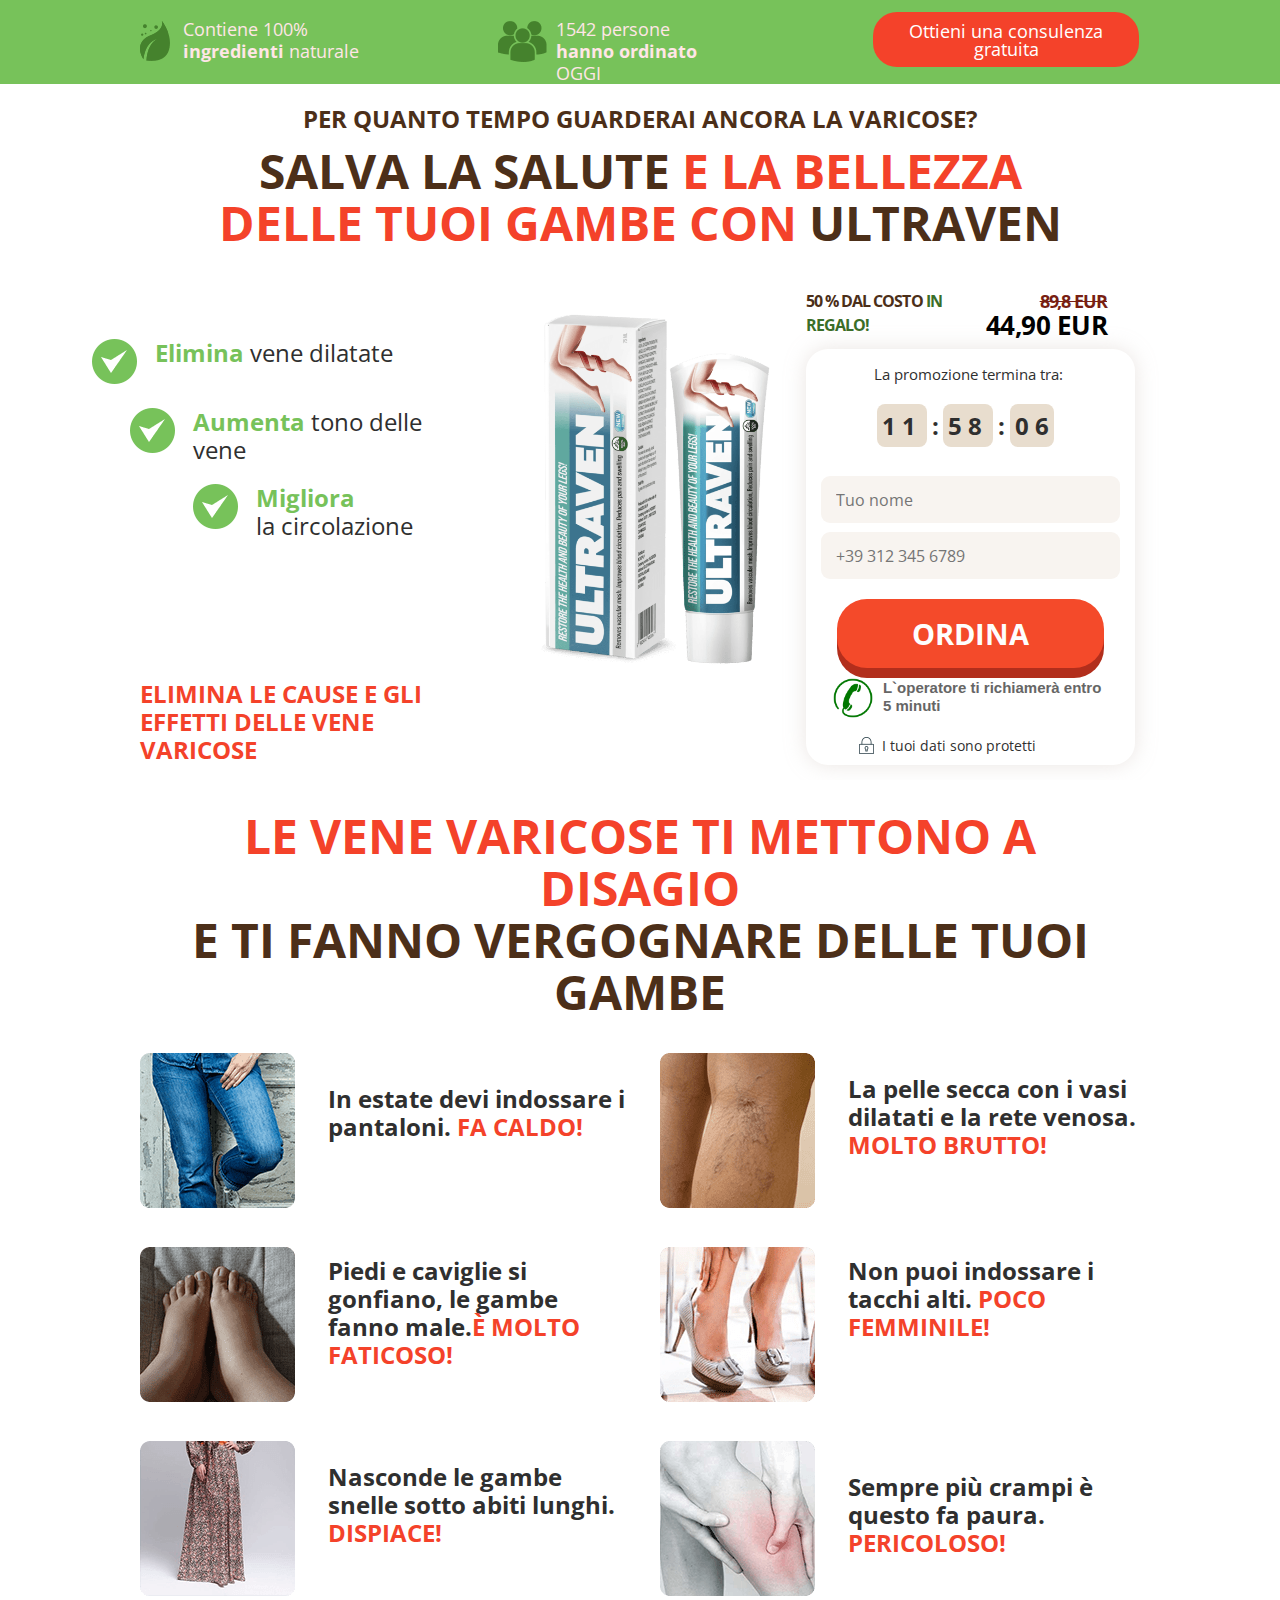
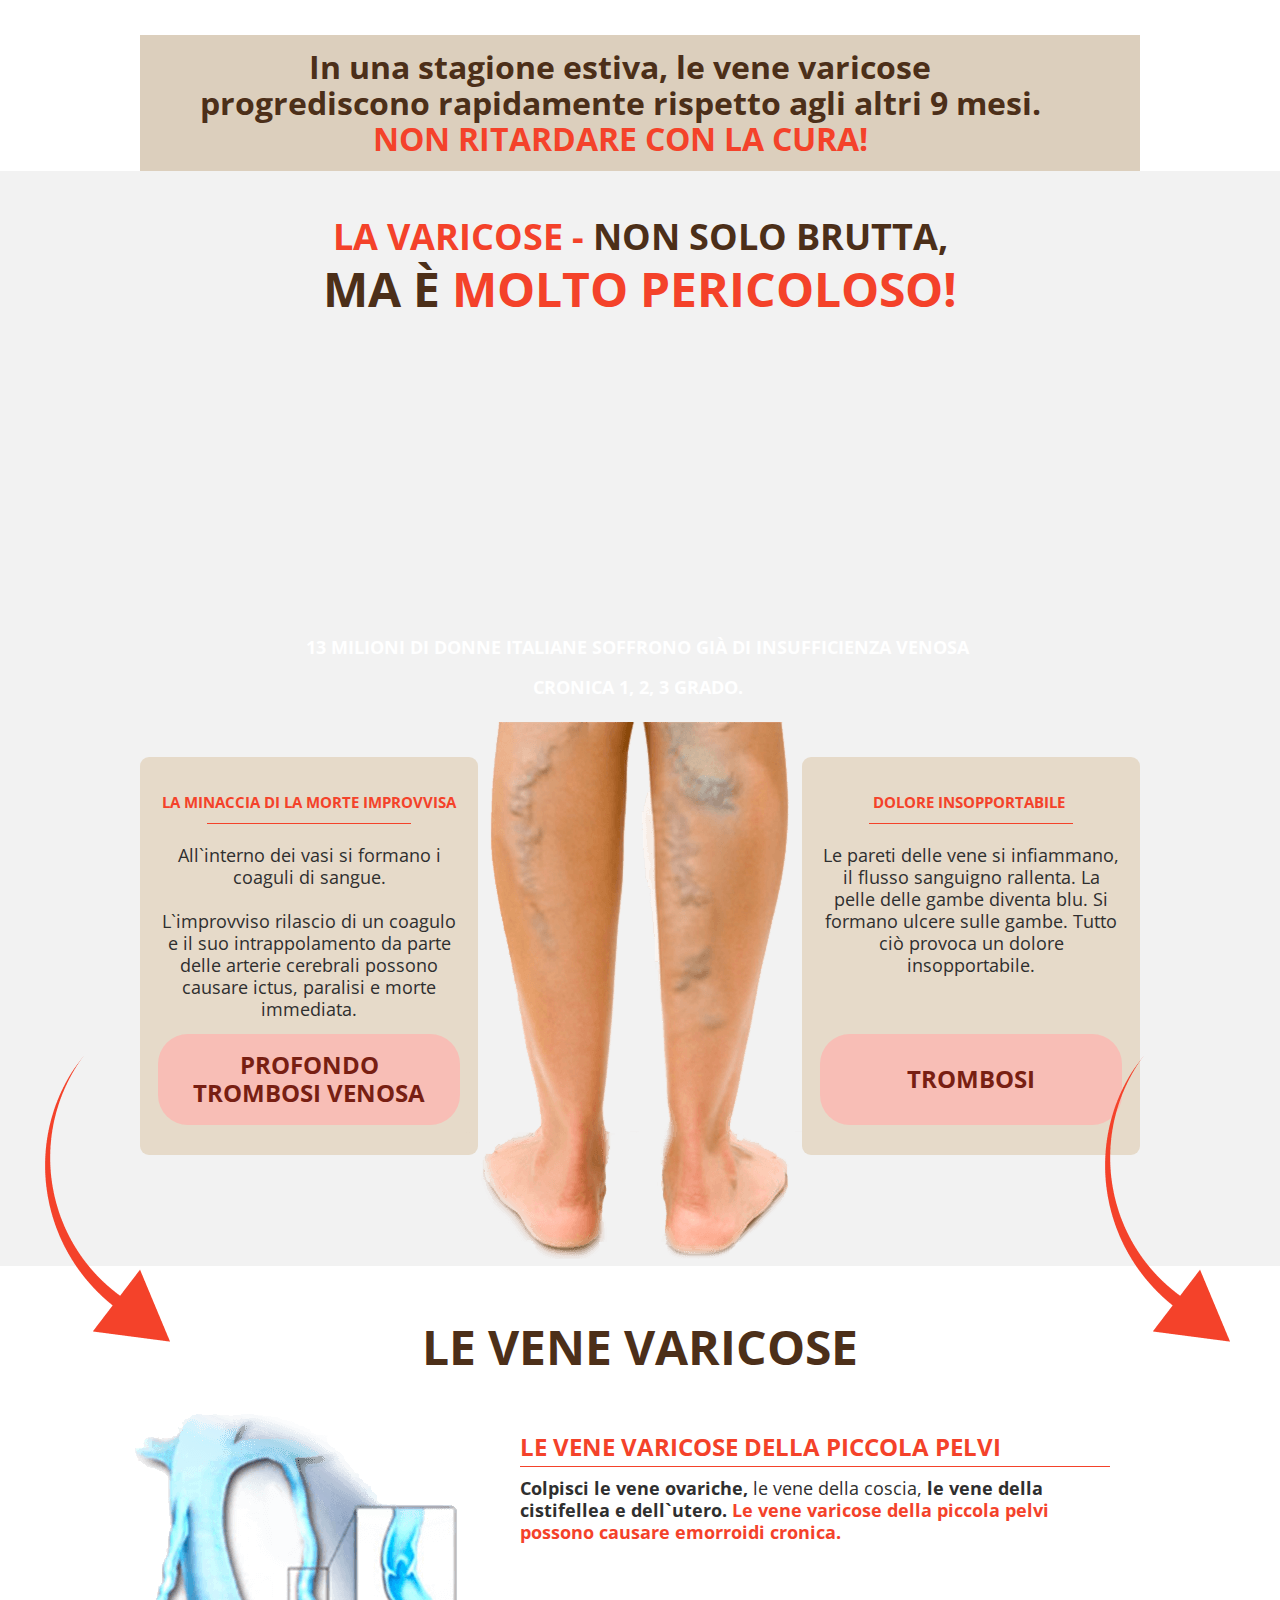
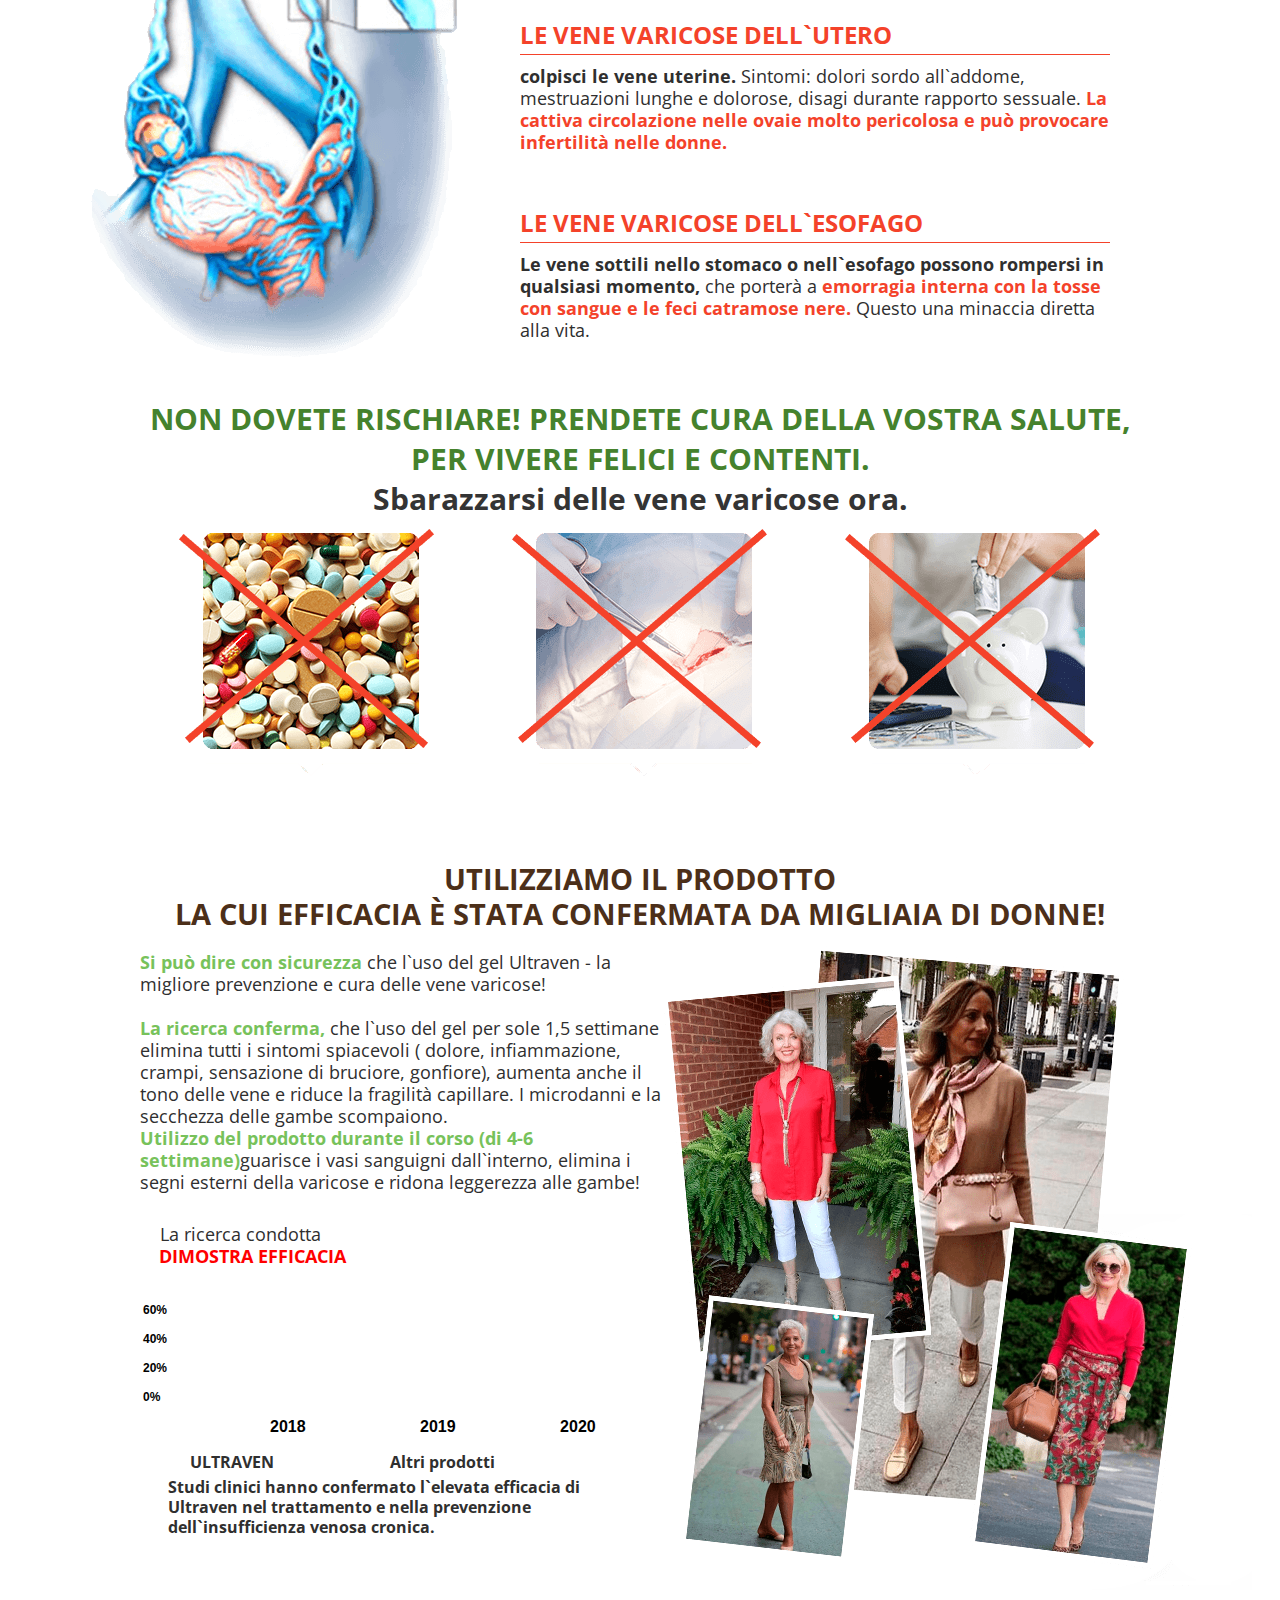
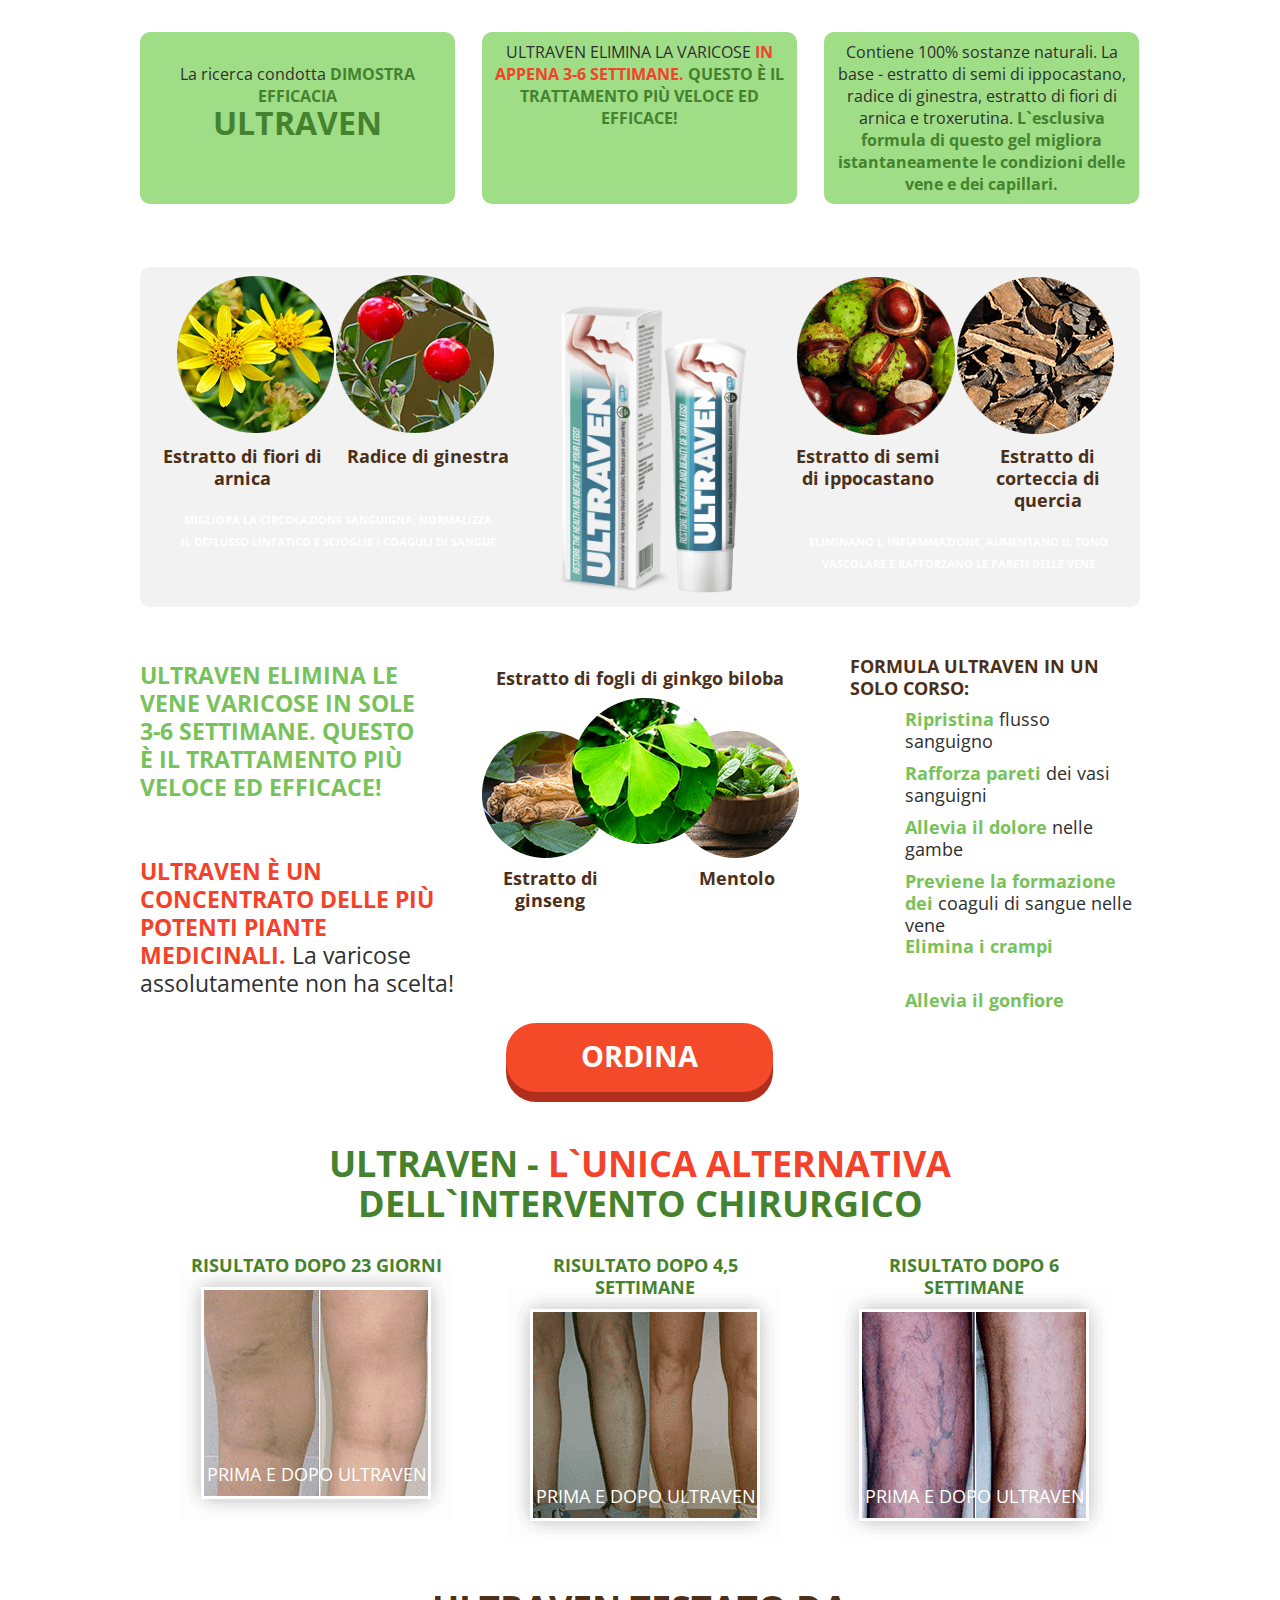
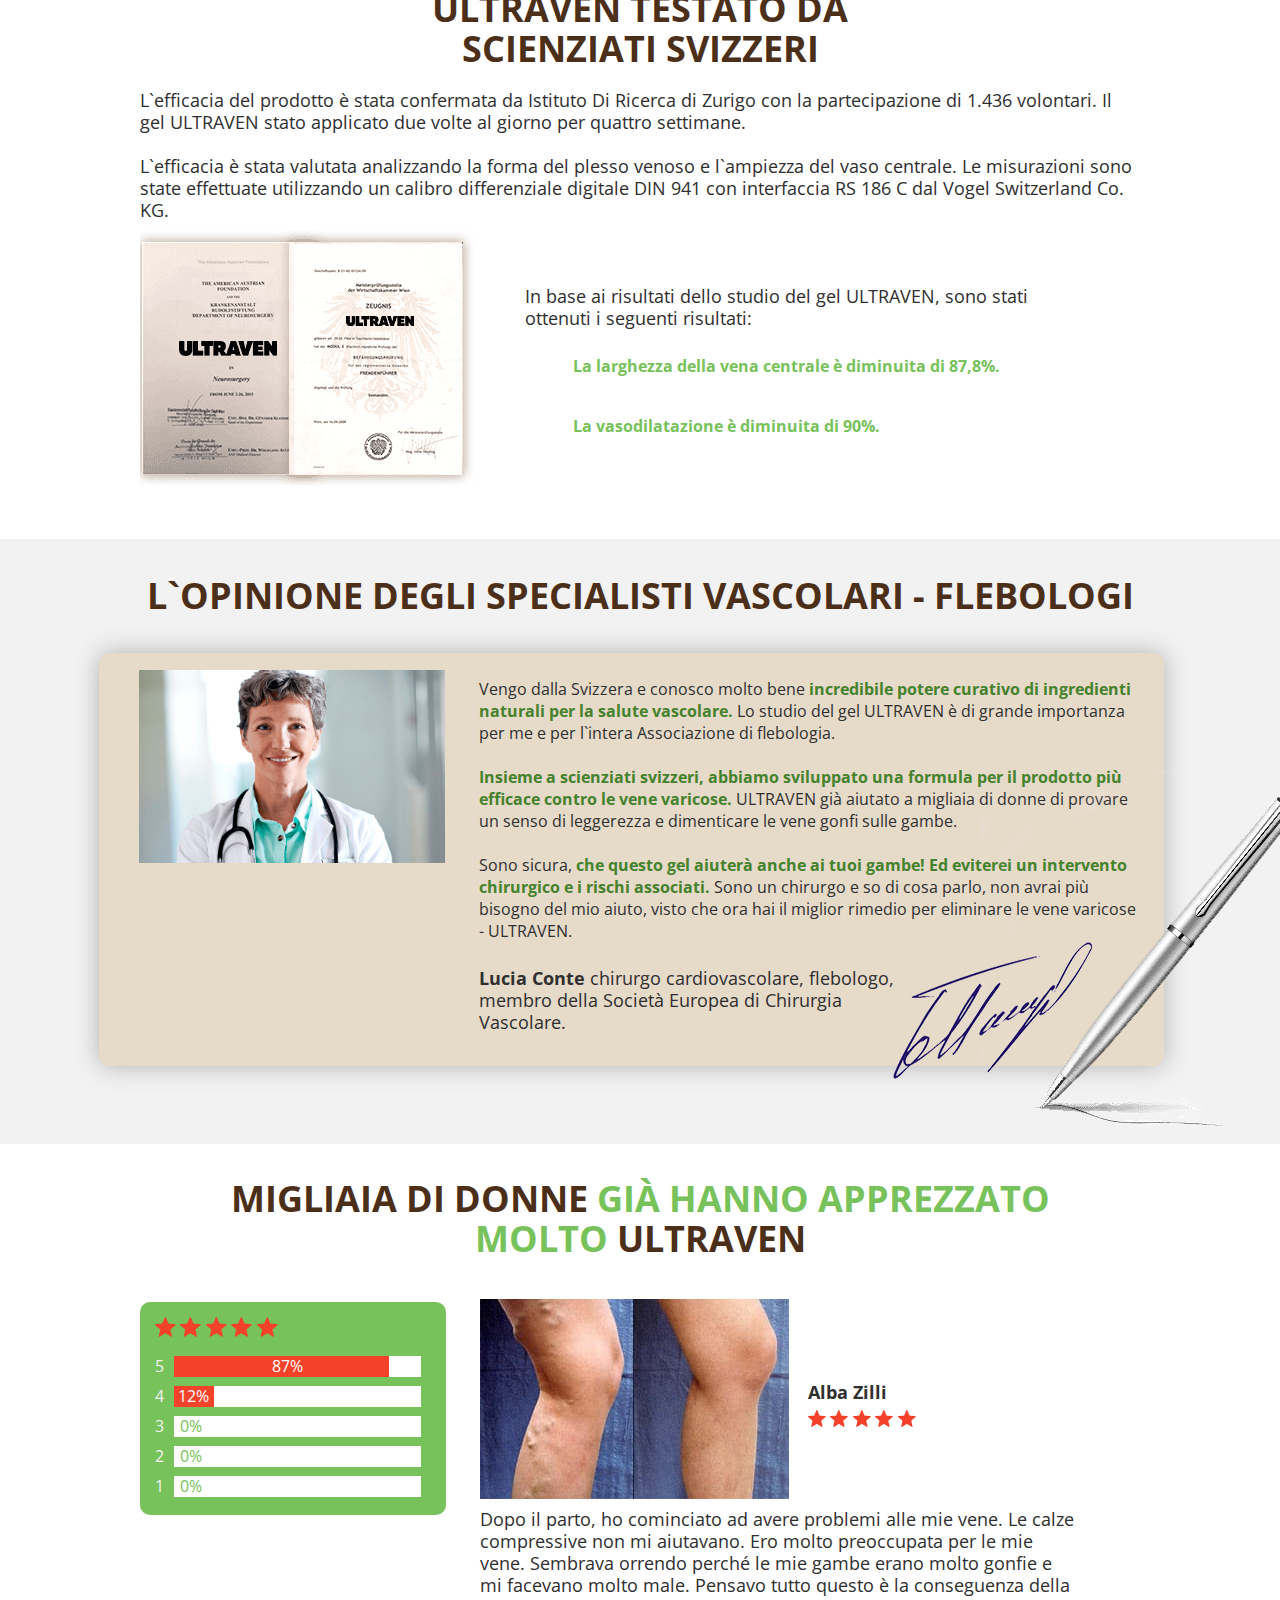
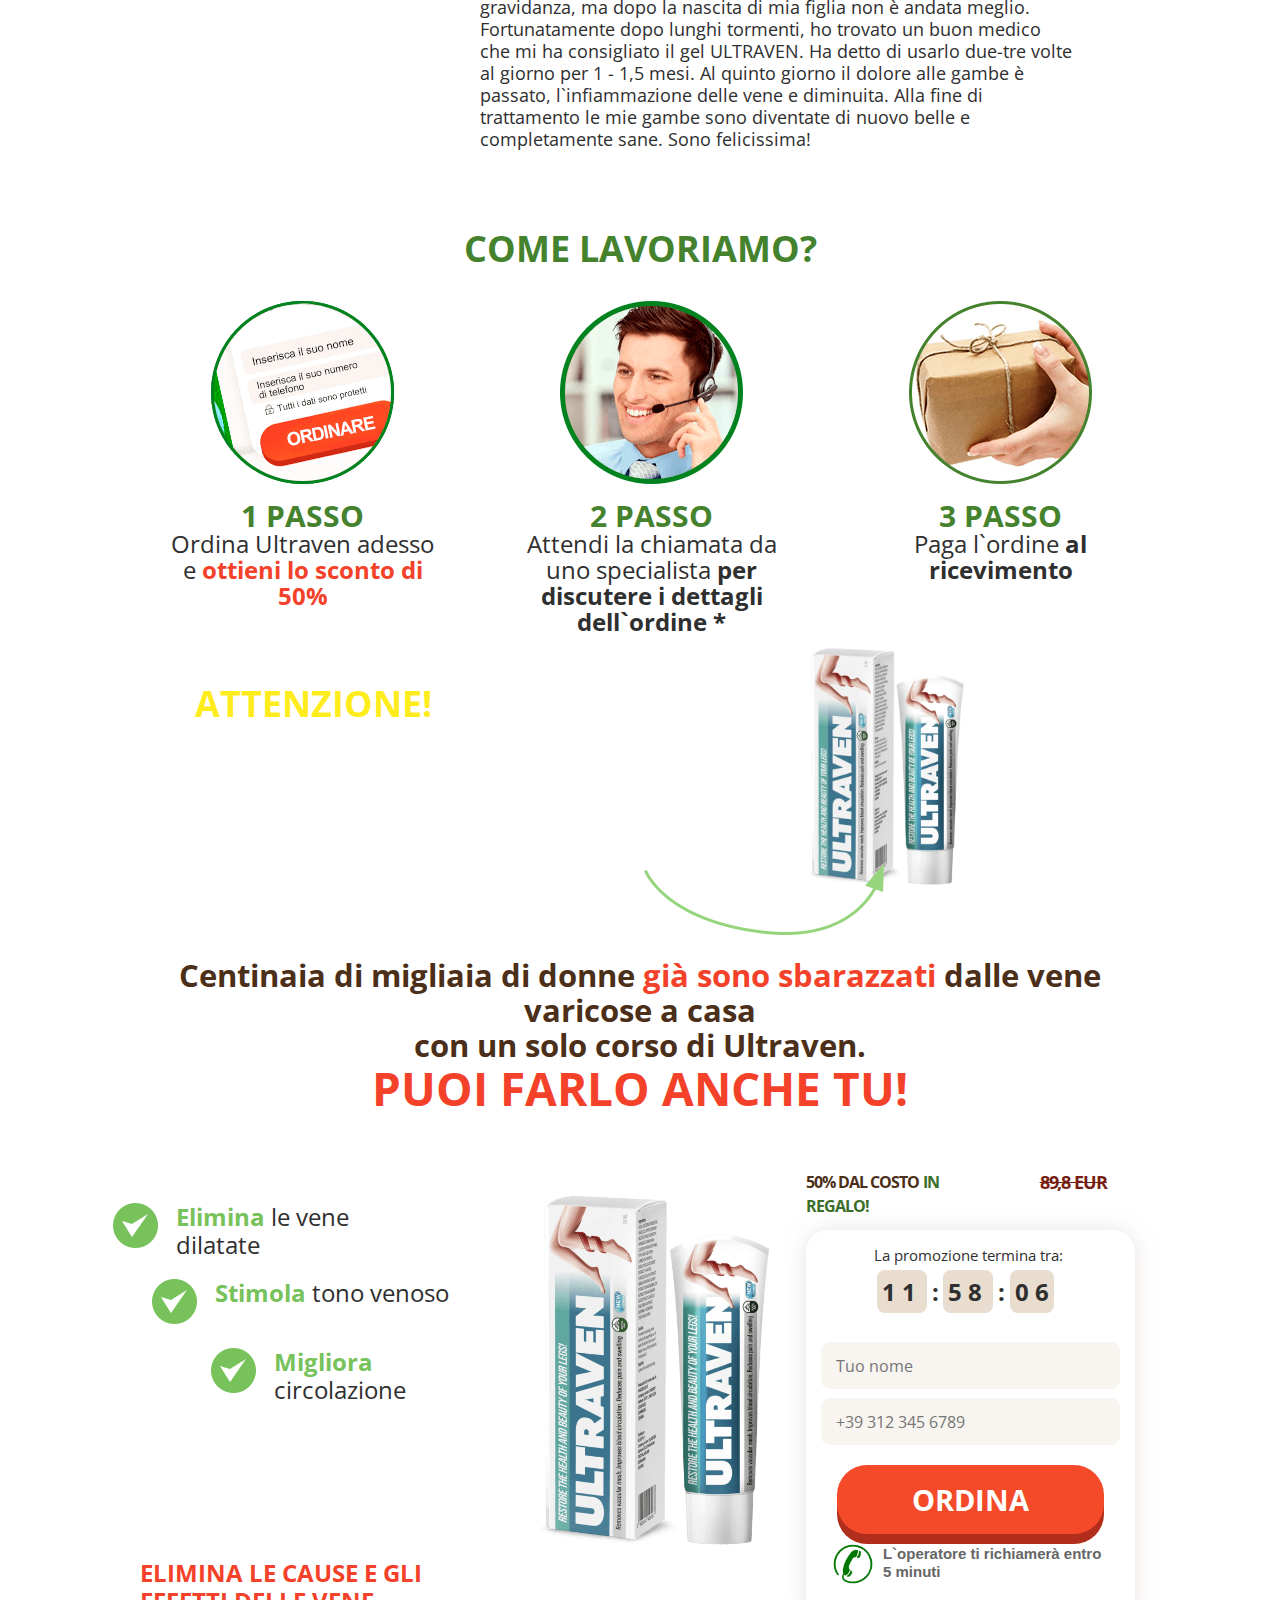
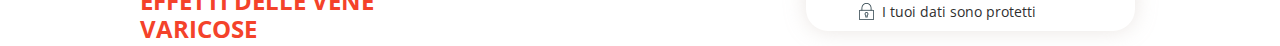
==== commit fe3e1adf: "Update index.html" ====
--- a/index.html
+++ b/index.html
@@ -73,7 +73,7 @@
                     <div class="rright">
                         <s><span class="dyn_old_price oldPriceAndLabelForLandingInfoApi">89,8 EUR</span> <span
                                 class="dyn_currency"></span></s>
-                        <br><span class="new"><span class="dyn_price priceAndLabelForLandingInfoApi">44,90 EUR</span> <span
+                        <br><span class="new"><span class="dyn_price priceAndLabelForLandingInfoApi" style="color:black">44,90 EUR</span> <span
                             class="dyn_currency"></span></span>
                     </div>
                 </div>
--- a/assets/css/style.css
+++ b/assets/css/style.css
@@ -369,7 +369,7 @@
 }
 
 .white {
-    color: #fff;
+    color: #4C2F19;
 }
 
 .block1 .right-block {
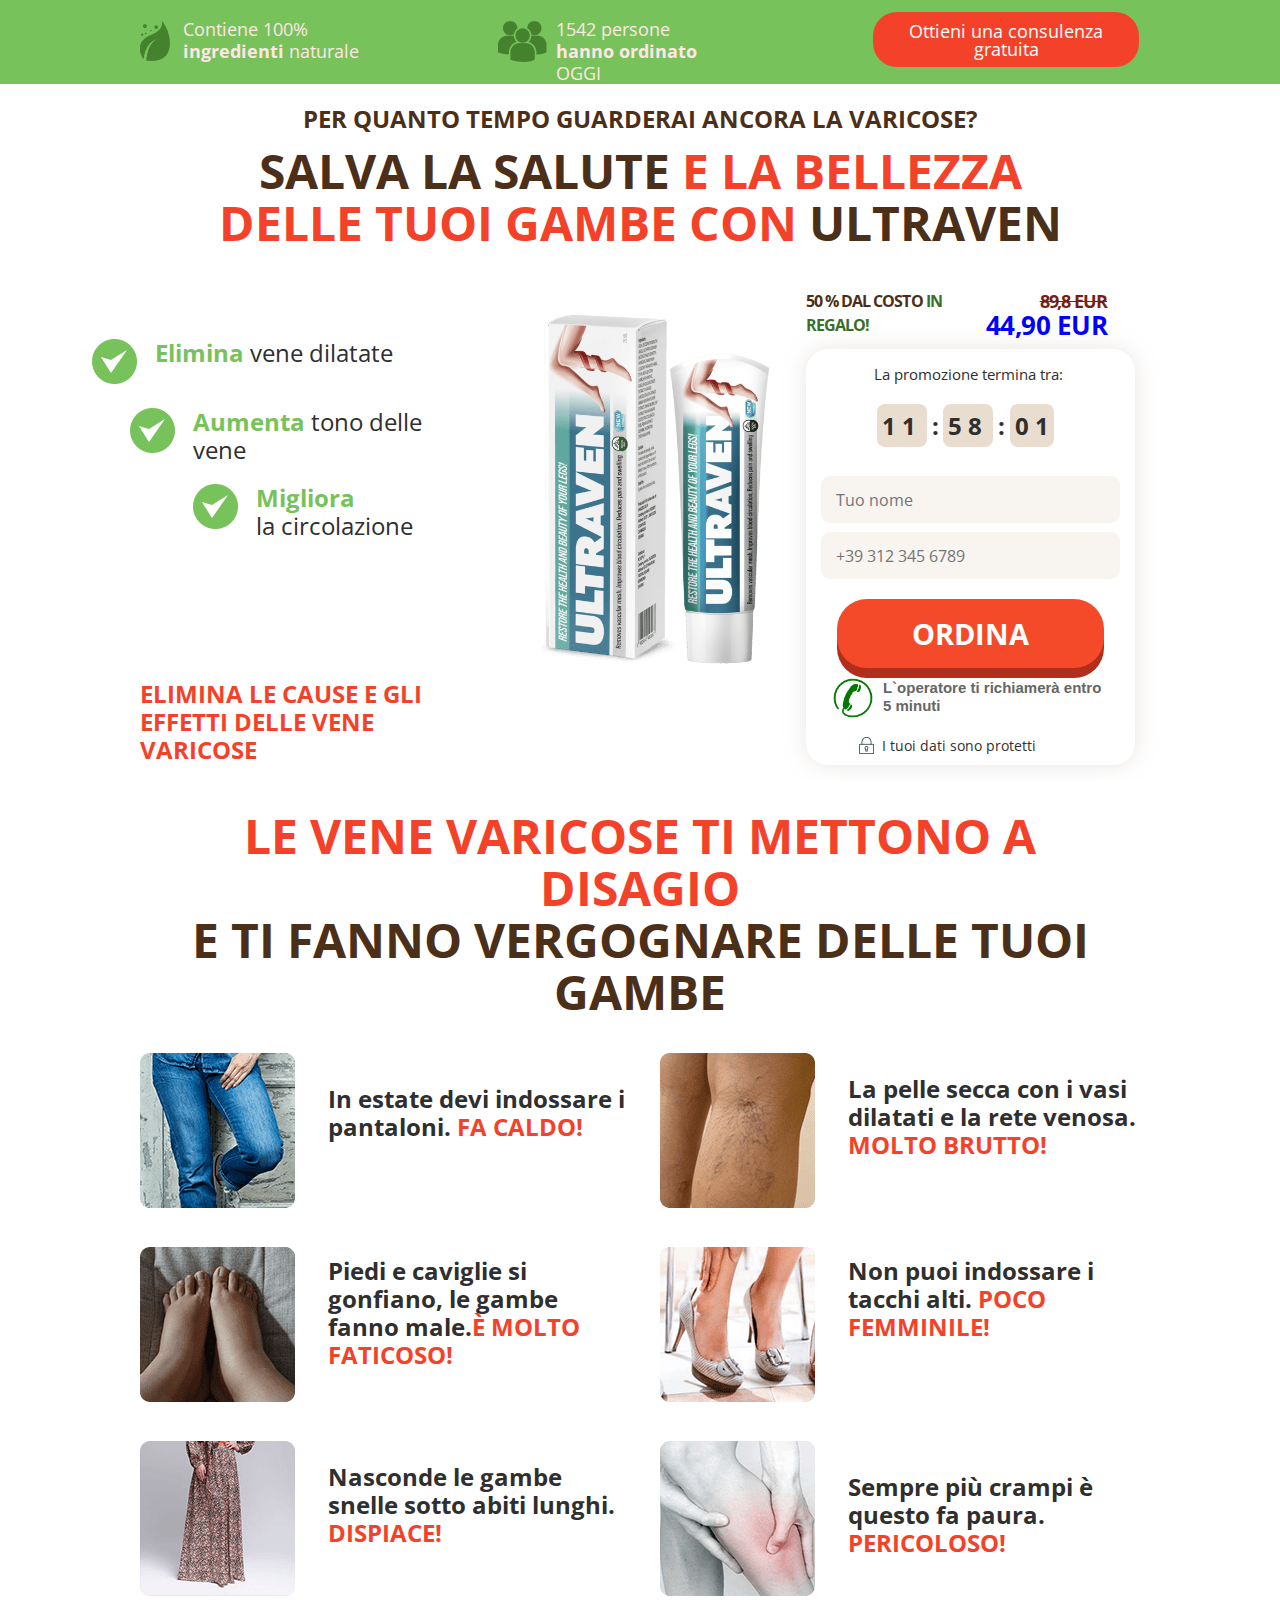
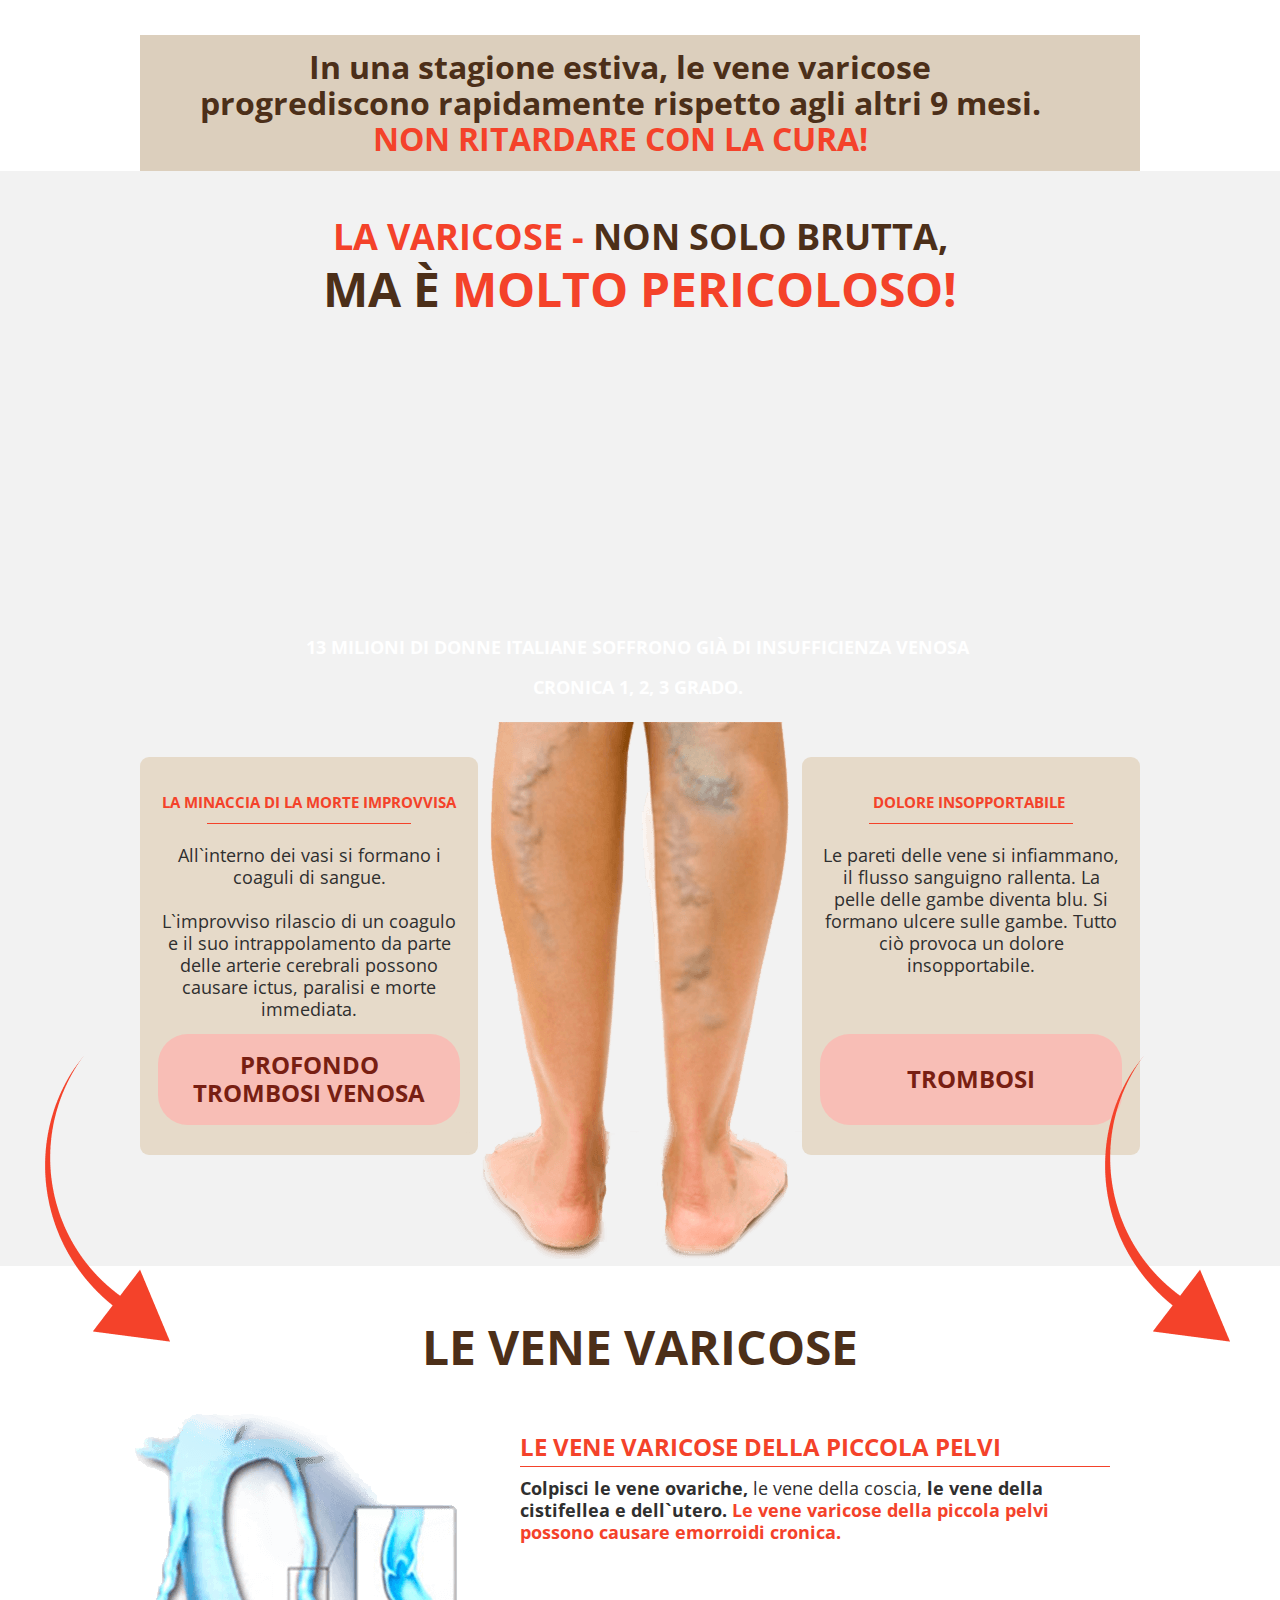
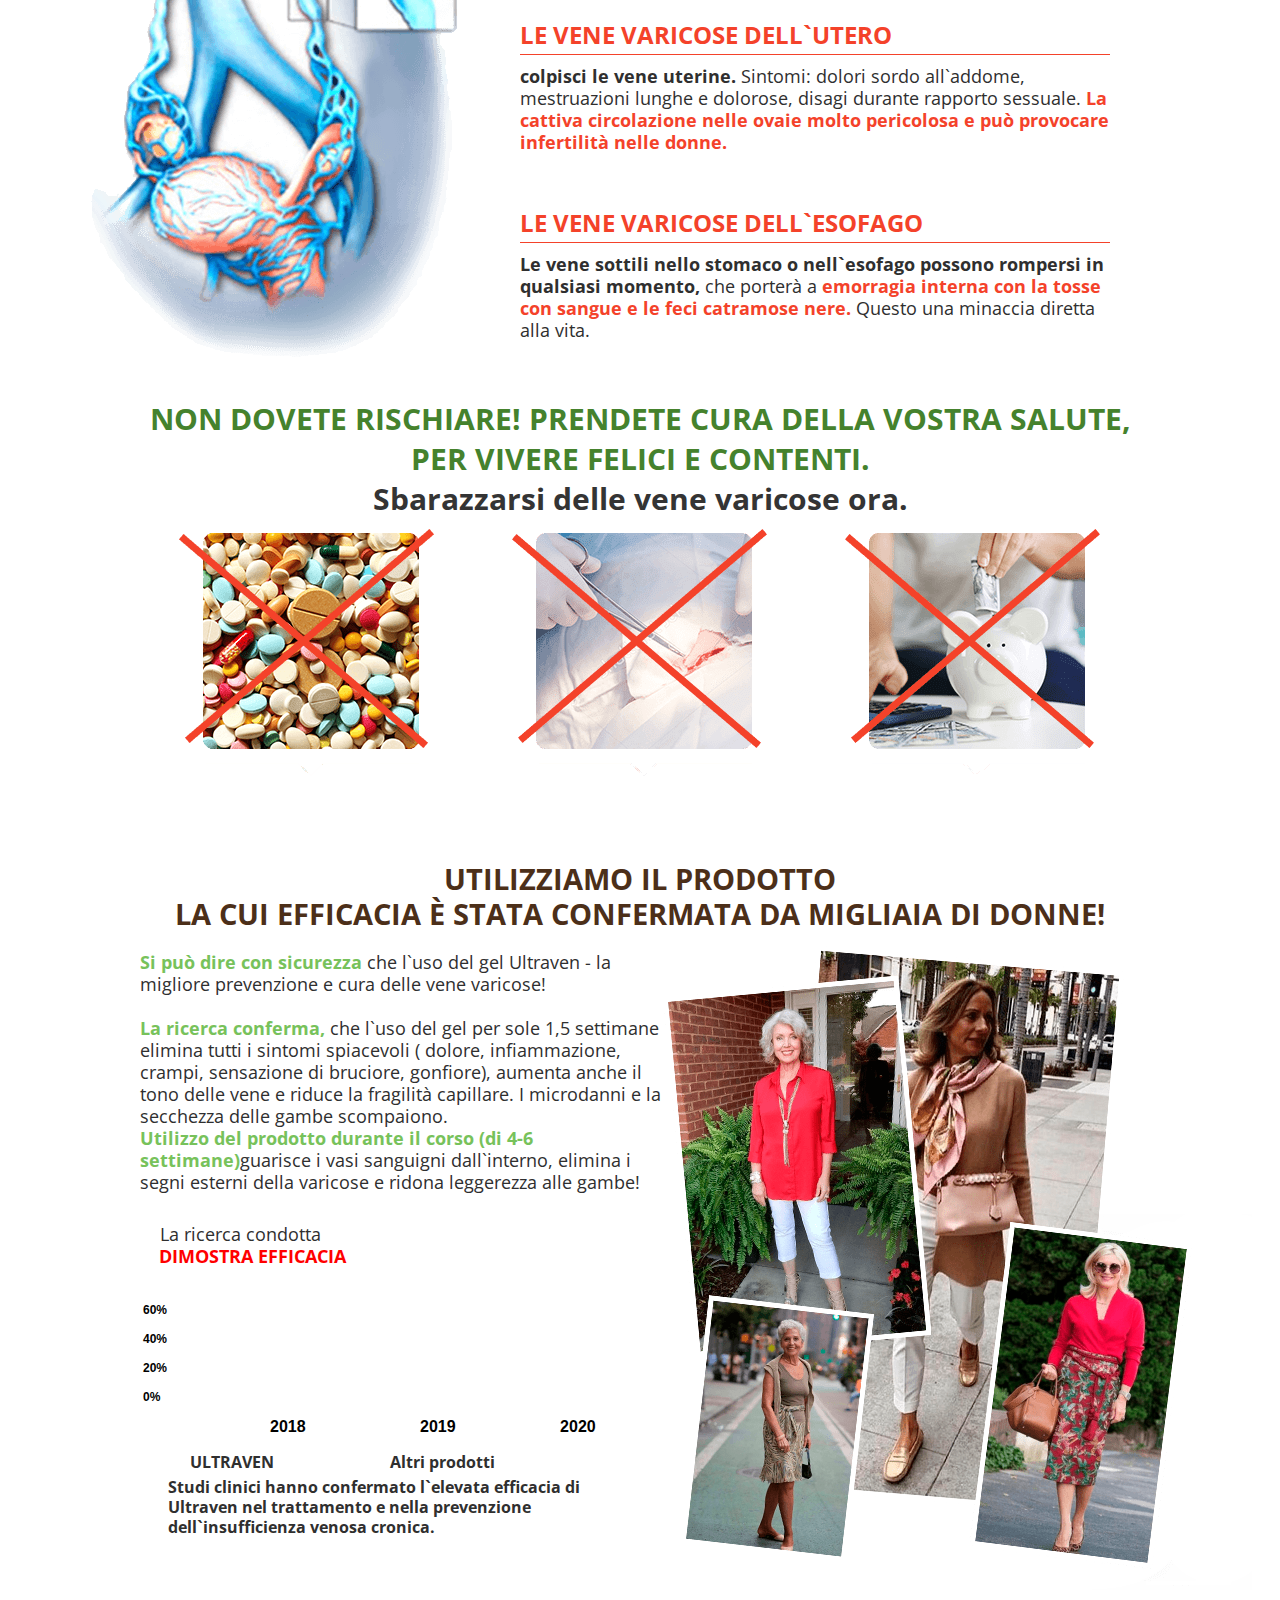
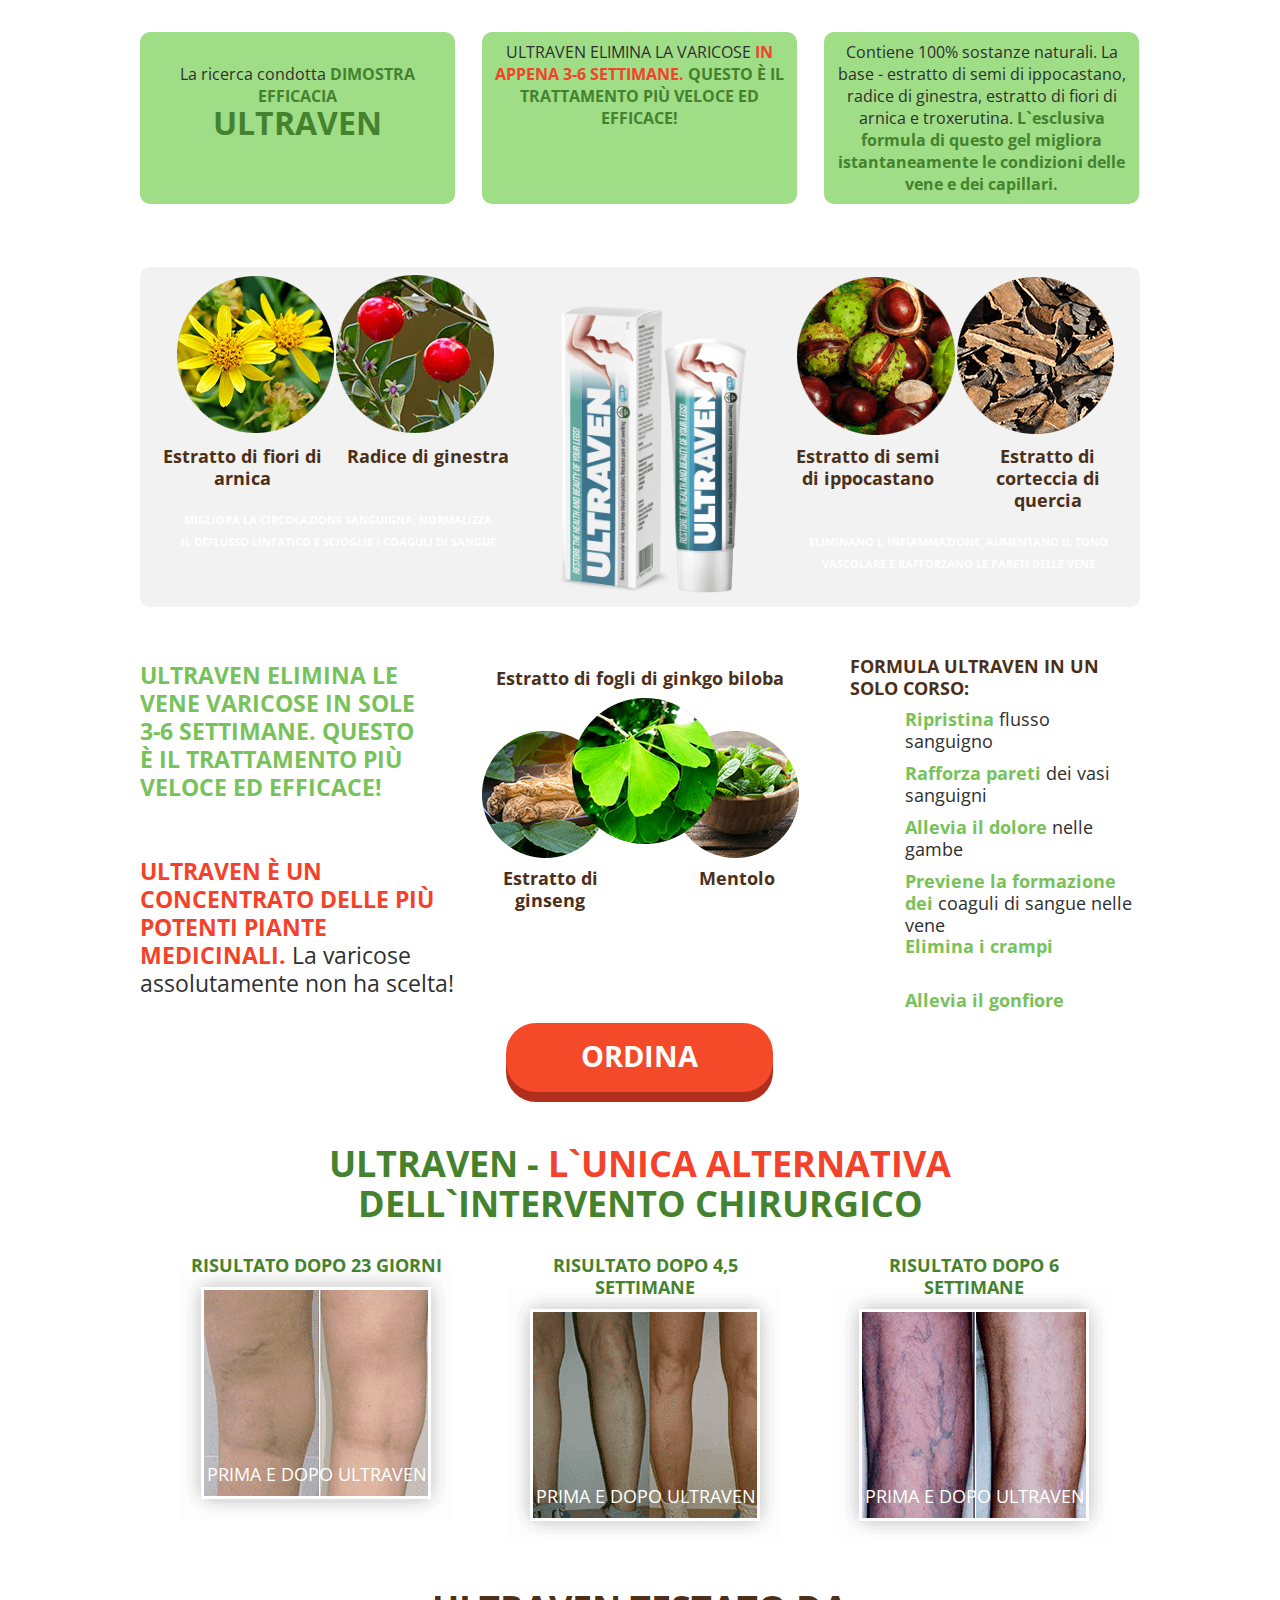
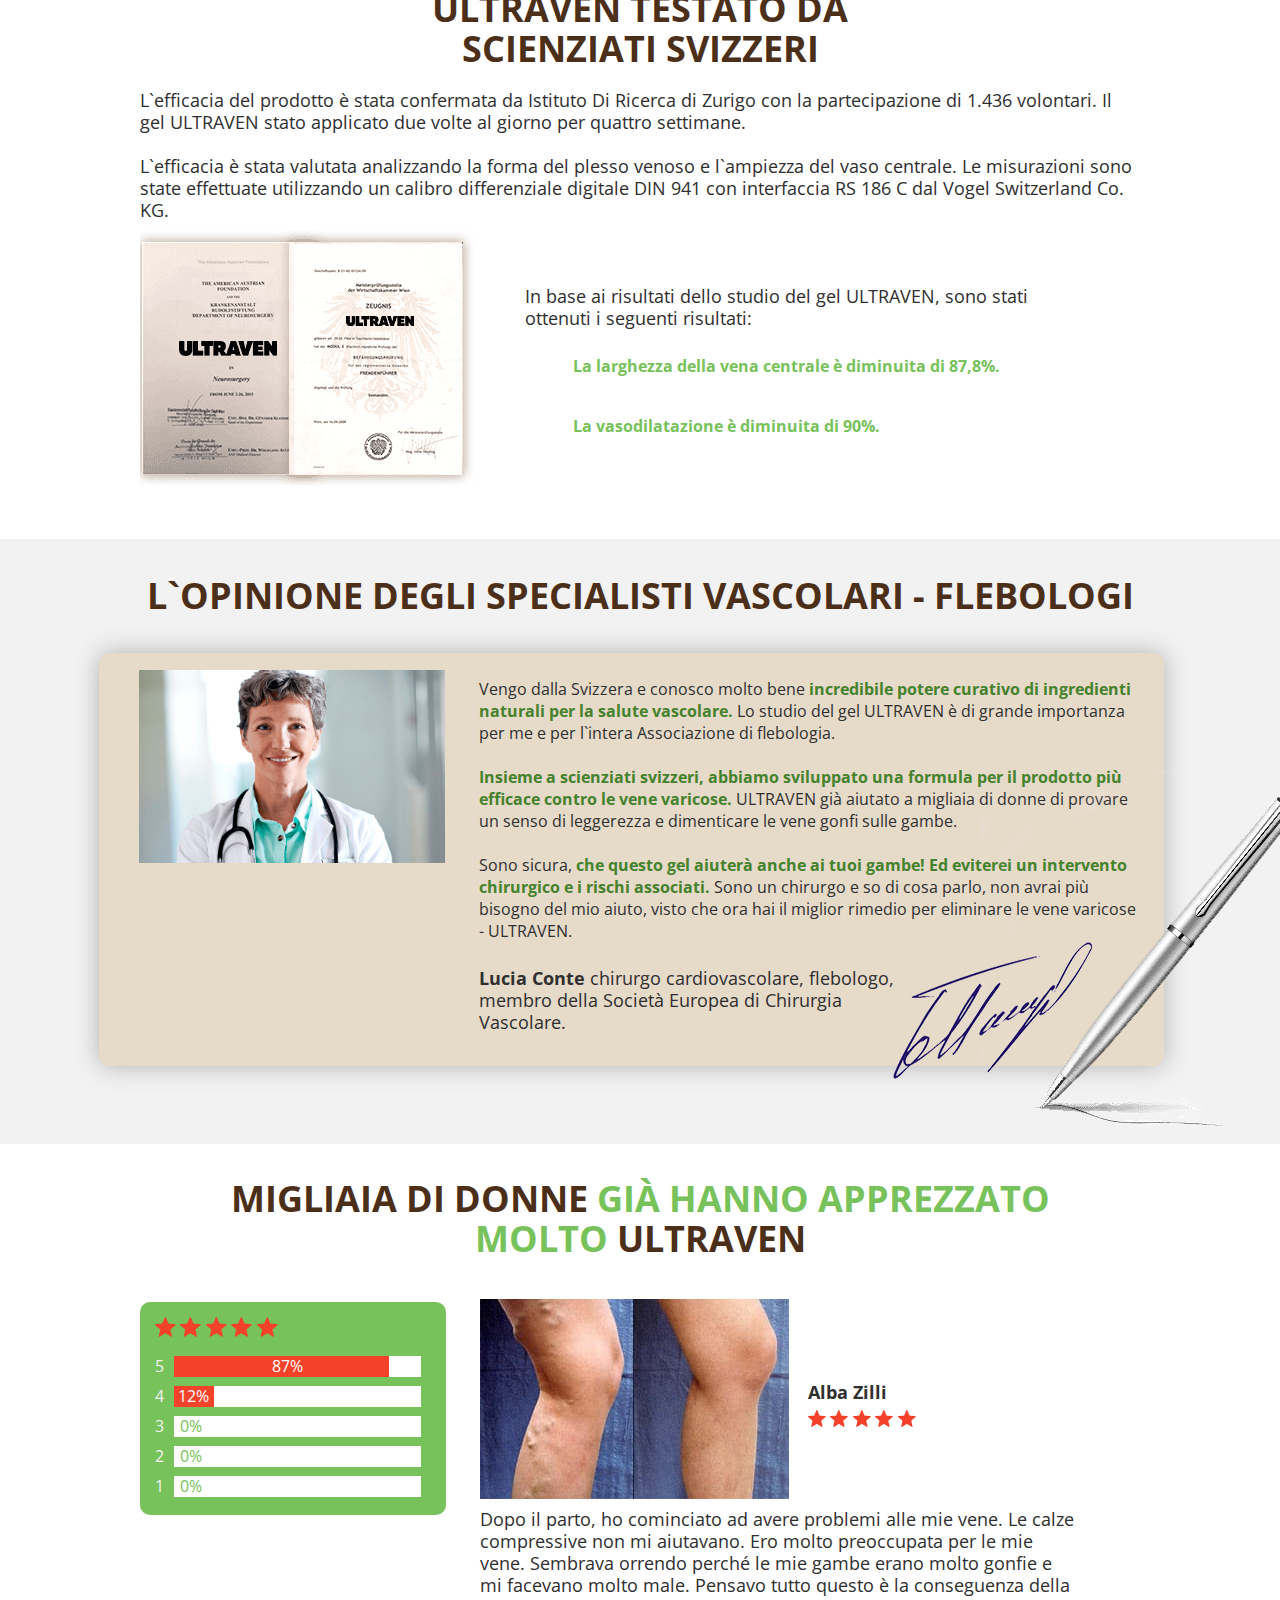
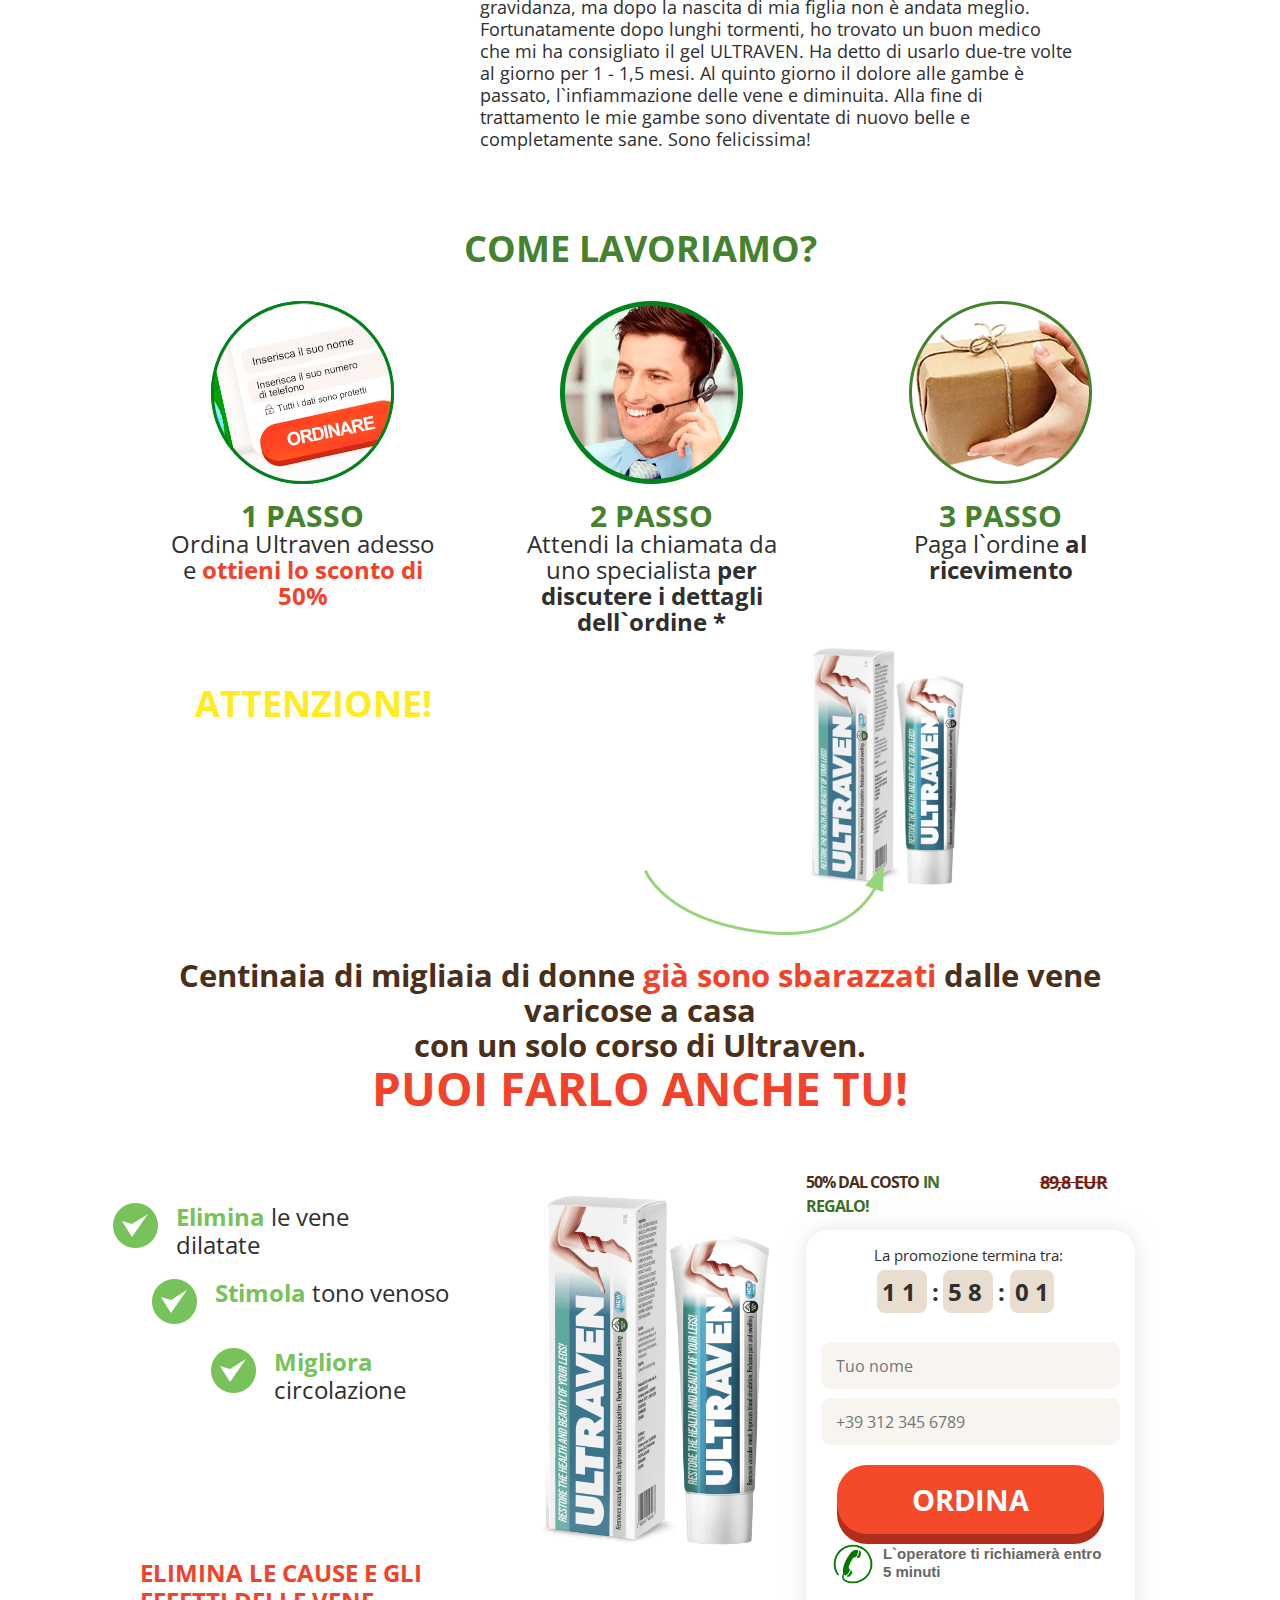
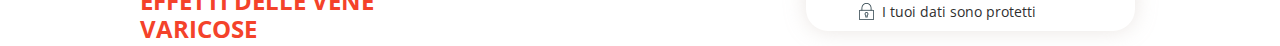
==== commit 691a413c: "Update index.html" ====
--- a/index.html
+++ b/index.html
@@ -73,7 +73,7 @@
                     <div class="rright">
                         <s><span class="dyn_old_price oldPriceAndLabelForLandingInfoApi">89,8 EUR</span> <span
                                 class="dyn_currency"></span></s>
-                        <br><span class="new"><span class="dyn_price priceAndLabelForLandingInfoApi" style="color:black">44,90 EUR</span> <span
+                        <br><span class="new"><span class="dyn_price priceAndLabelForLandingInfoApi" style="color:blue;">44,90 EUR</span> <span
                             class="dyn_currency"></span></span>
                     </div>
                 </div>
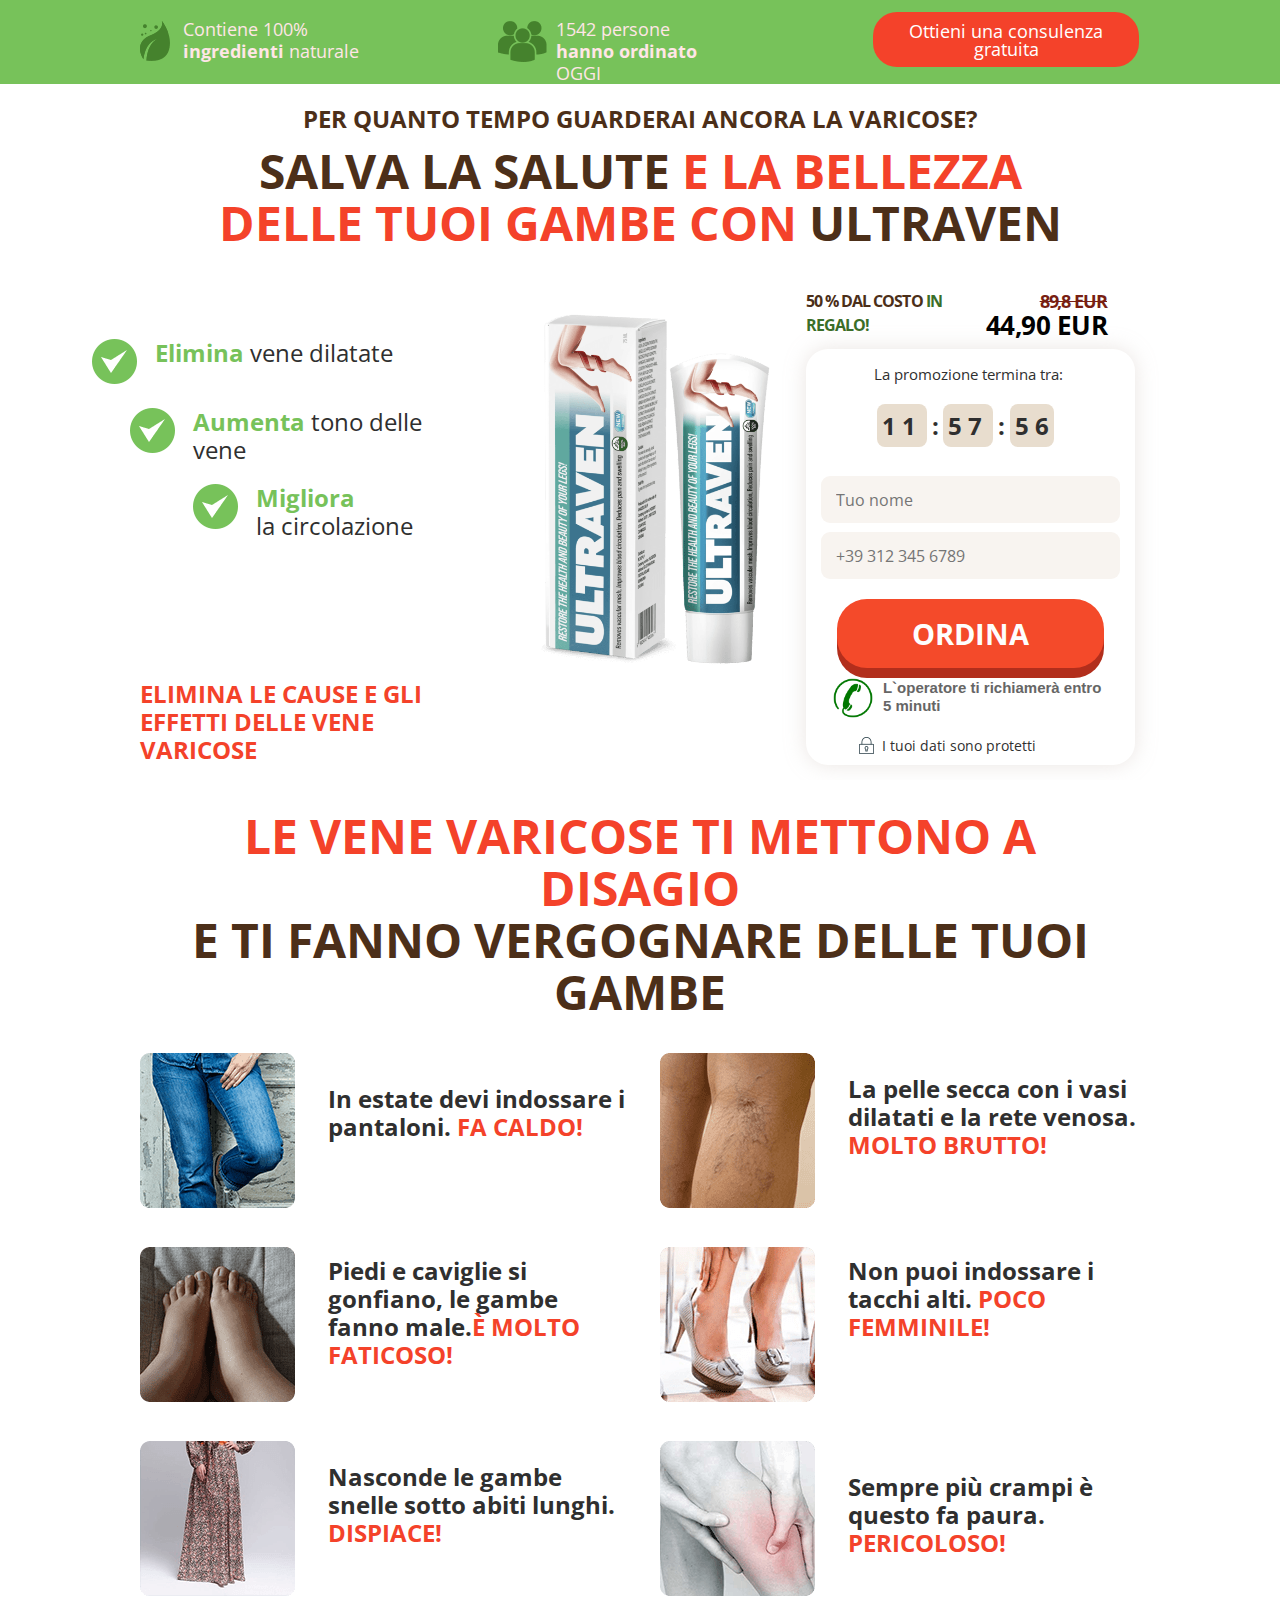
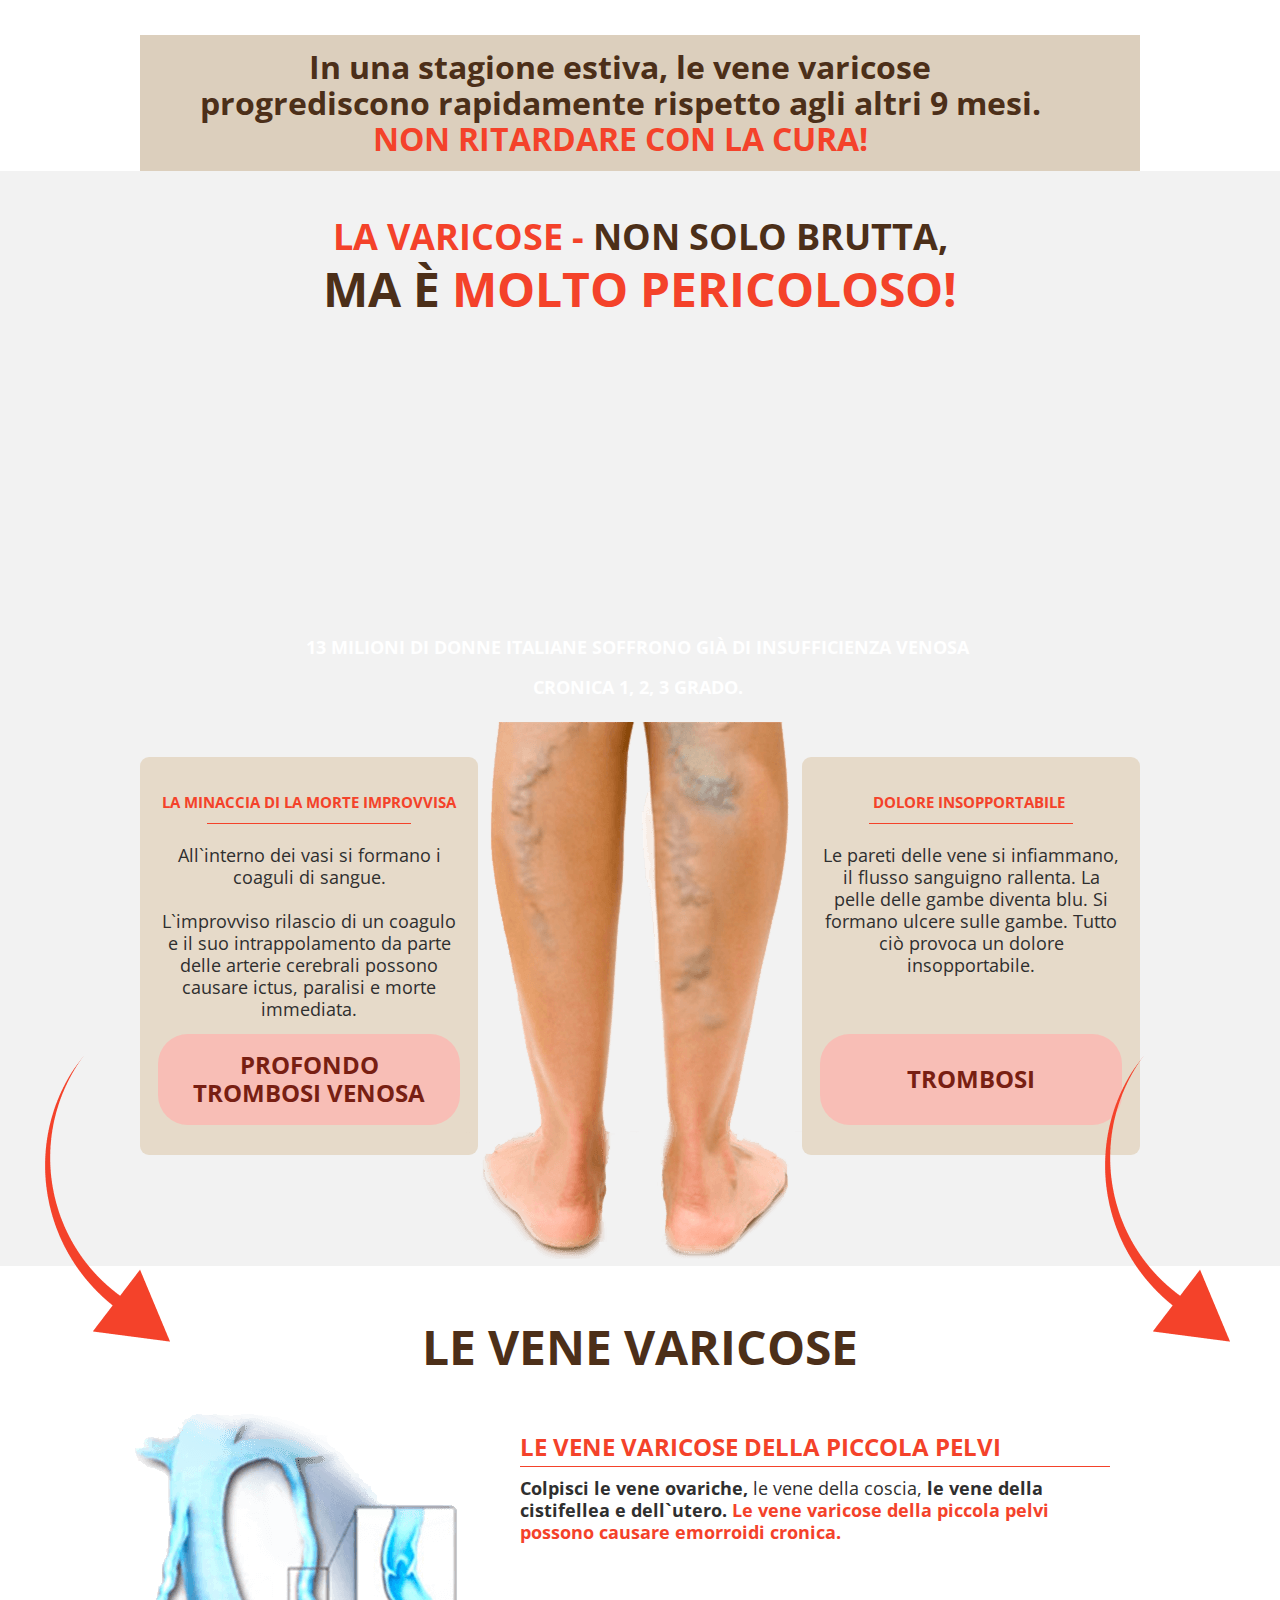
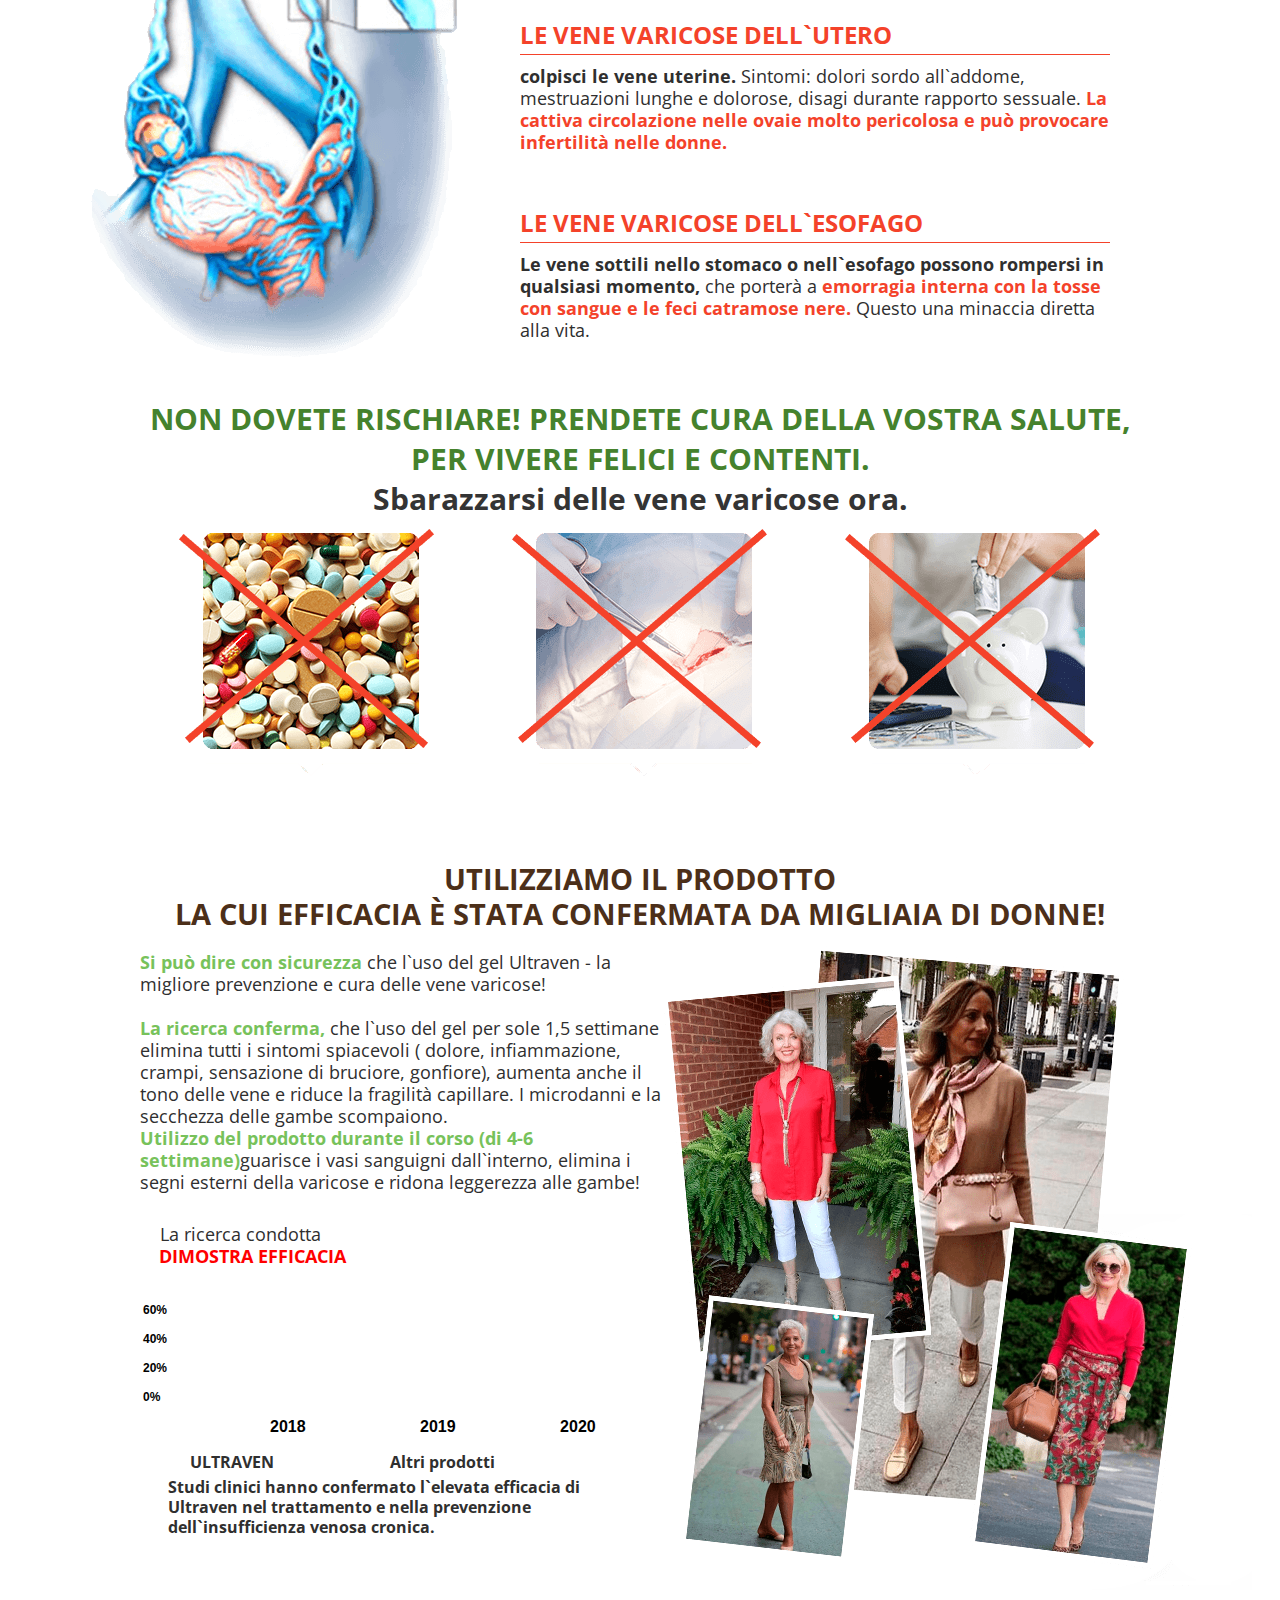
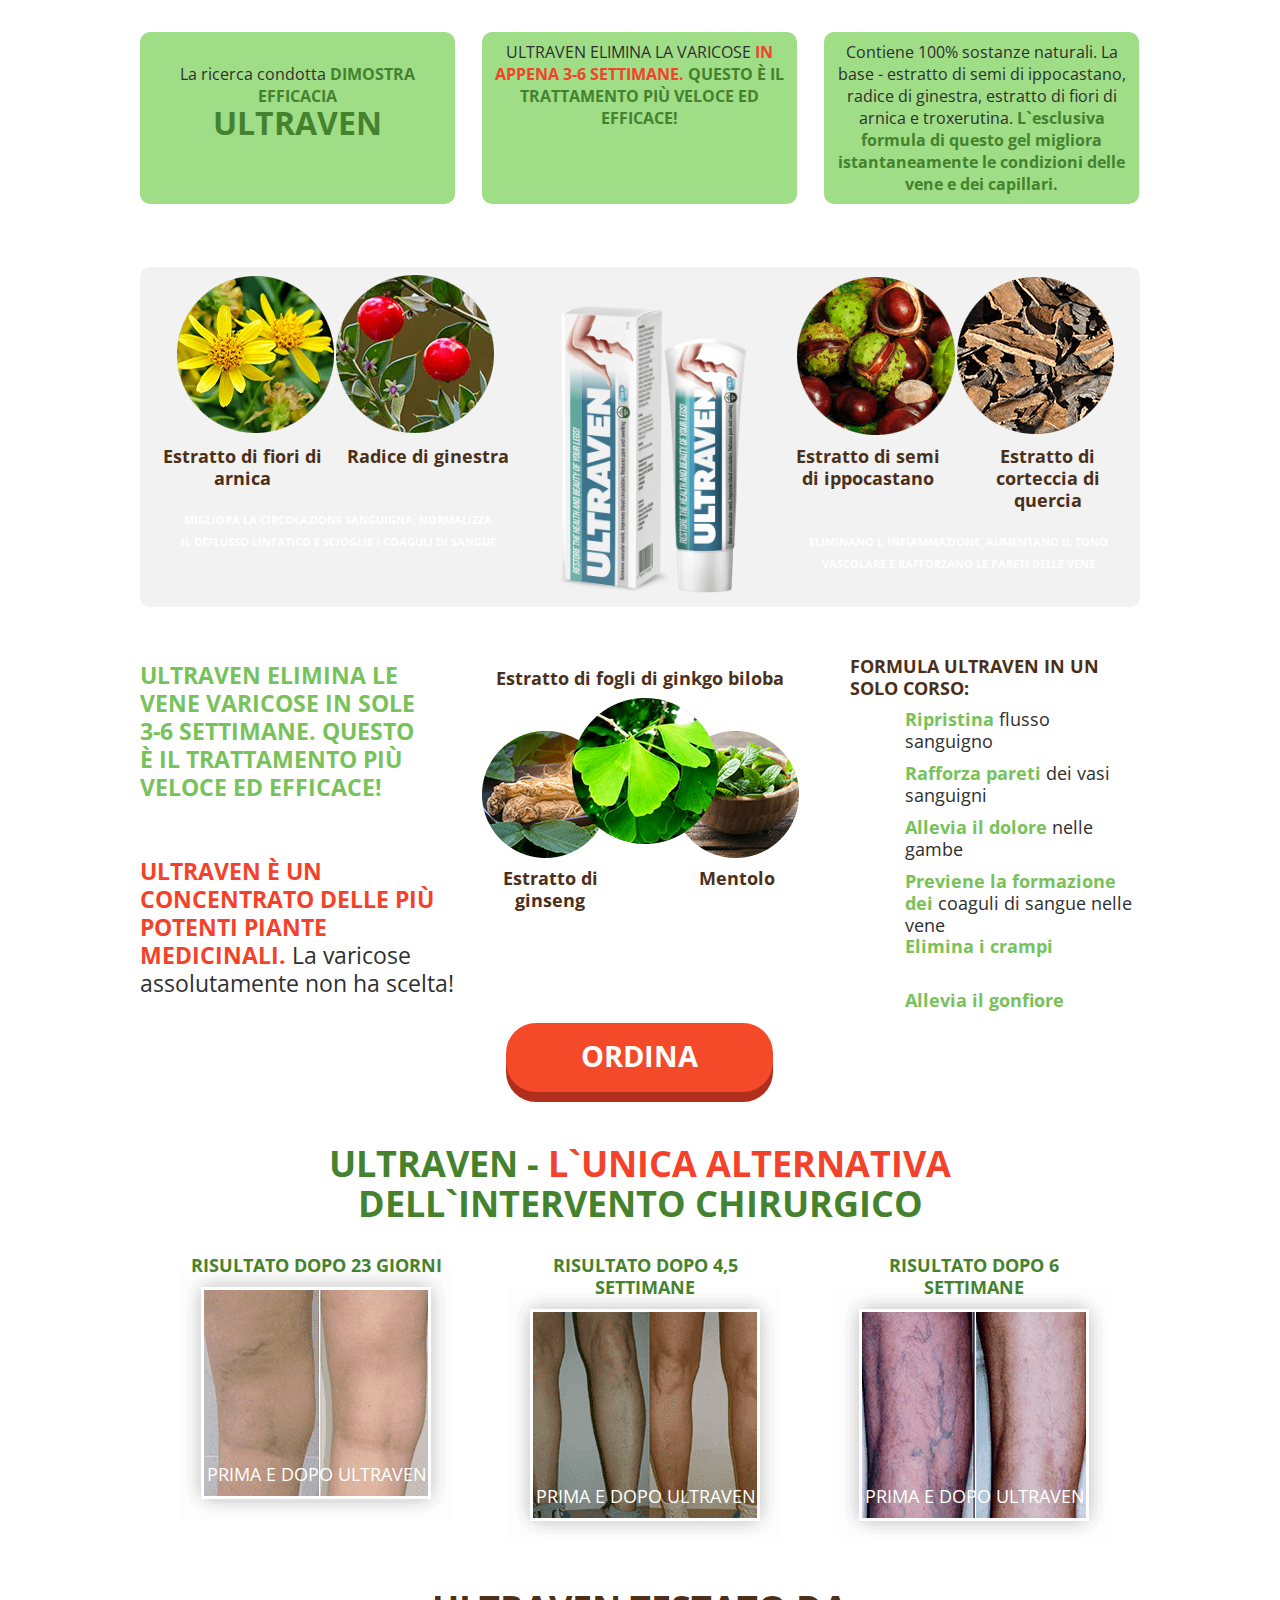
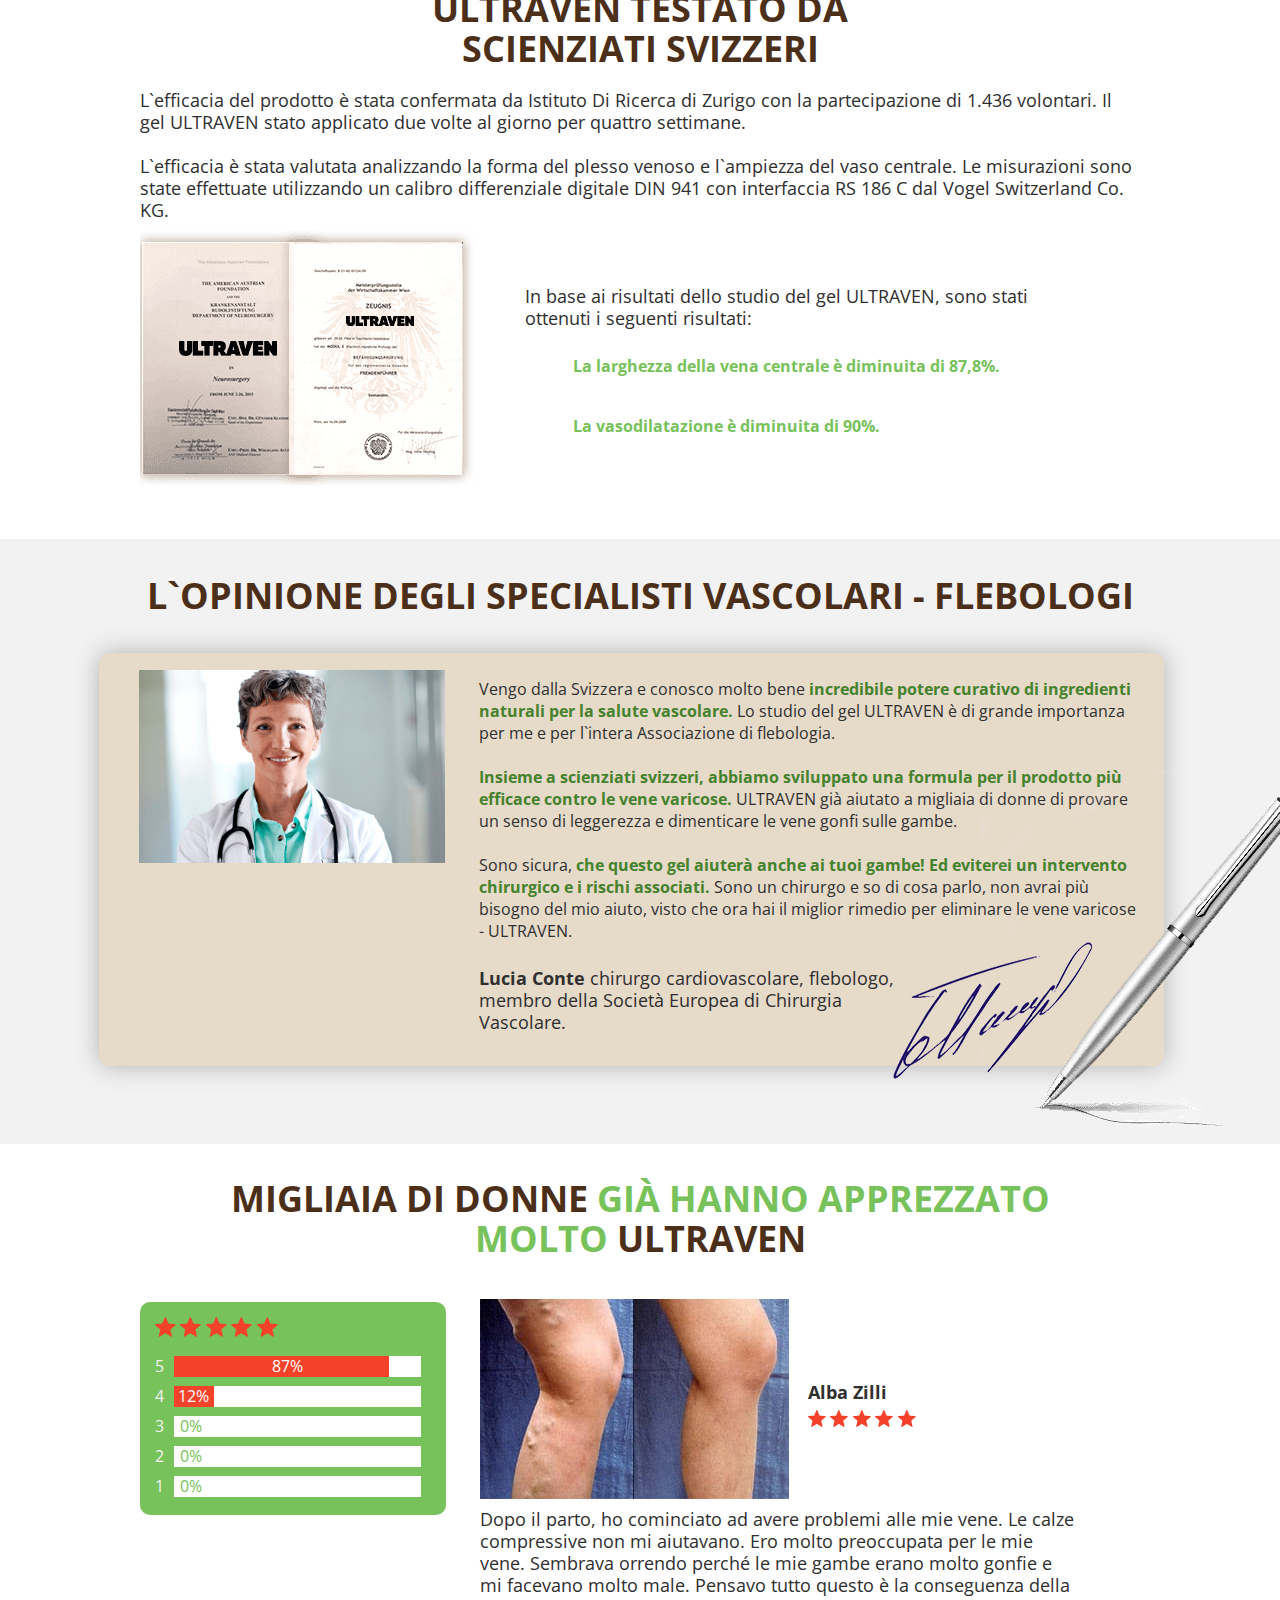
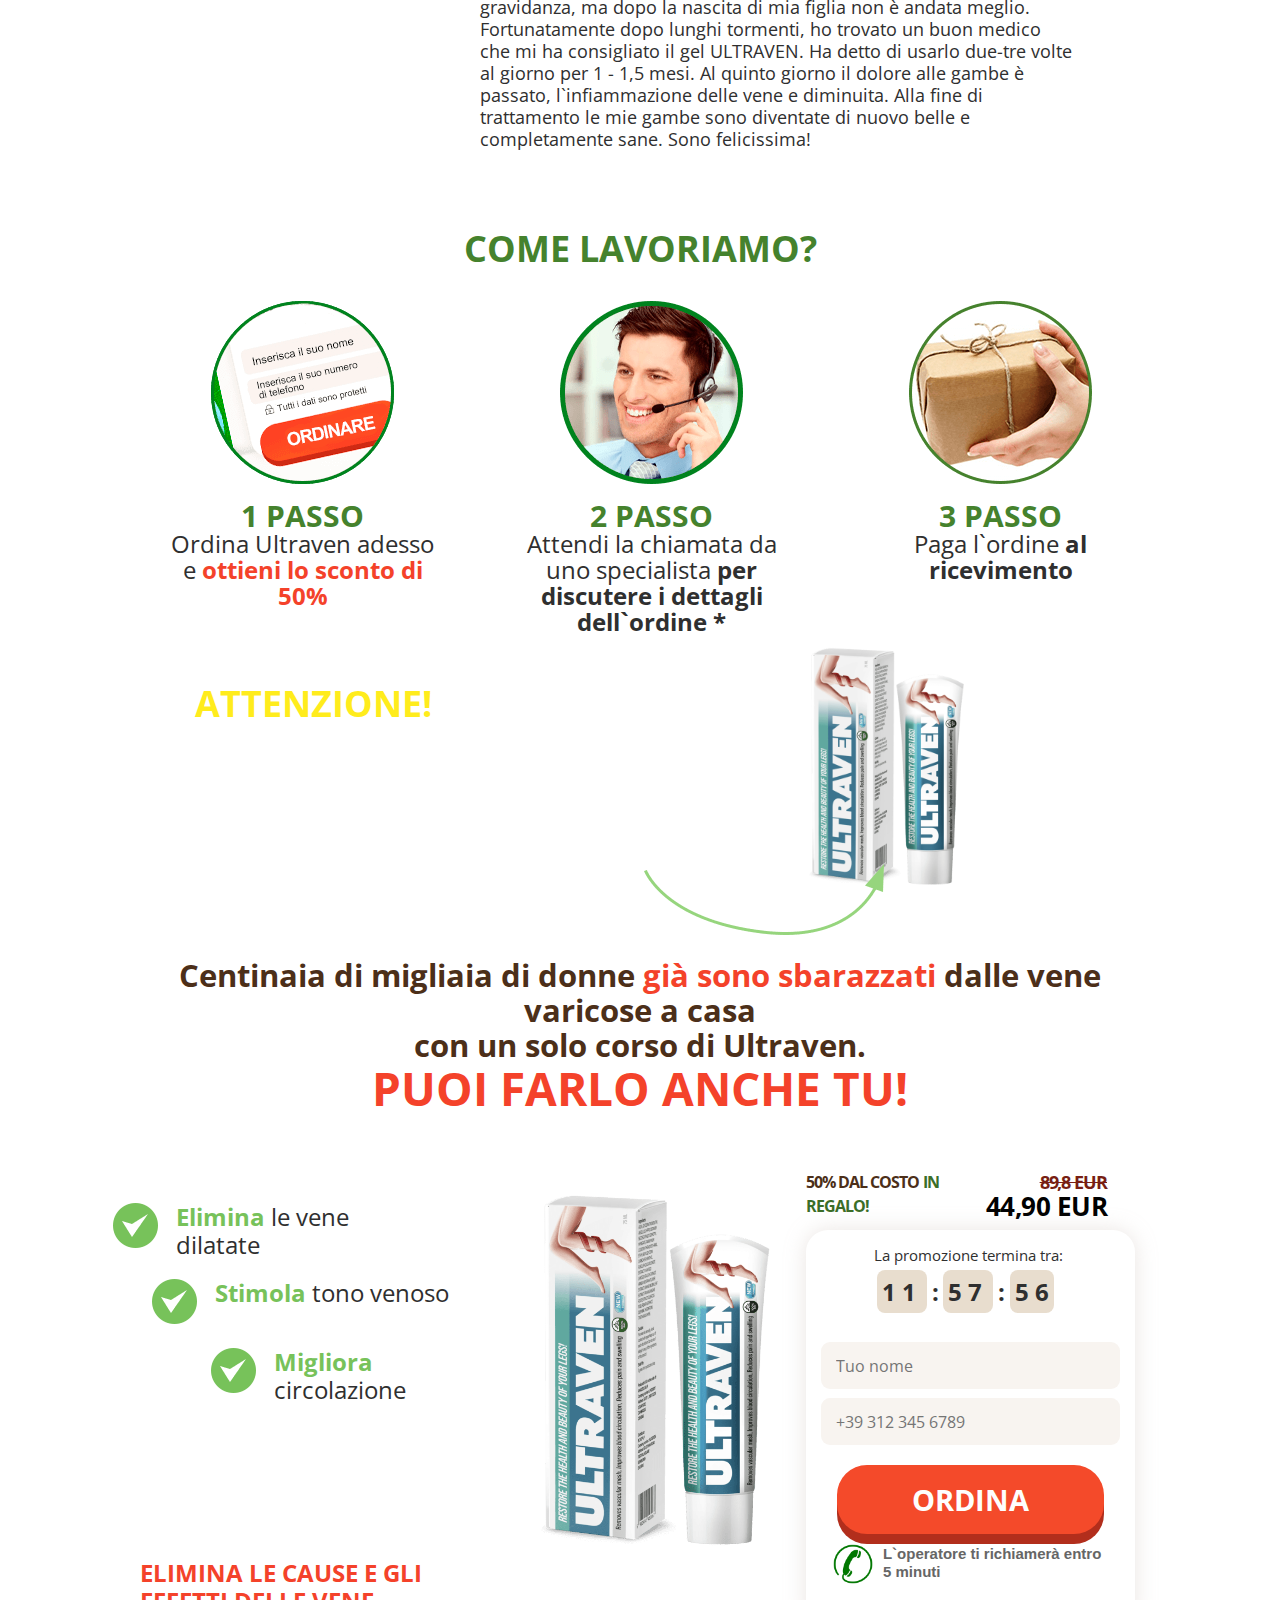
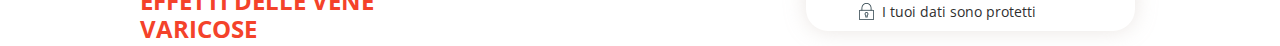
==== commit 3ffd899f: "Update index.html" ====
--- a/index.html
+++ b/index.html
@@ -73,7 +73,7 @@
                     <div class="rright">
                         <s><span class="dyn_old_price oldPriceAndLabelForLandingInfoApi">89,8 EUR</span> <span
                                 class="dyn_currency"></span></s>
-                        <br><span class="new"><span class="dyn_price priceAndLabelForLandingInfoApi" style="color:blue;">44,90 EUR</span> <span
+                        <br><span class="new"><span class="dyn_price priceAndLabelForLandingInfoApi" style="color:black;">44,90 EUR</span> <span
                             class="dyn_currency"></span></span>
                     </div>
                 </div>
@@ -653,7 +653,7 @@
                     <div class="rright">
                         <s><span class="dyn_old_price oldPriceAndLabelForLandingInfoApi">89,8 EUR</span> <span
                                 class="dyn_currency"></span></s>
-                        <br><span class="new"><span class="dyn_price priceAndLabelForLandingInfoApi">44,90 EUR</span> <span
+                        <br><span class="new"><span class="dyn_price priceAndLabelForLandingInfoApi" style="color:black;">44,90 EUR</span> <span
                             class="dyn_currency"></span></span>
                     </div>
                 </div>
@@ -767,7 +767,7 @@
                                 <s><span class="dyn_old_price oldPriceAndLabelForLandingInfoApi">89,8 EUR</span> <span
                                         class="dyn_currency"></span></s>
                                 <br><span class="new"><span
-                                    class="dyn_price priceAndLabelForLandingInfoApi">44,90 EUR</span> <span
+                                    class="dyn_price priceAndLabelForLandingInfoApi" style="color:black;">44,90 EUR</span> <span
                                     class="dyn_currency"></span></span>
                             </div>
                         </div>
